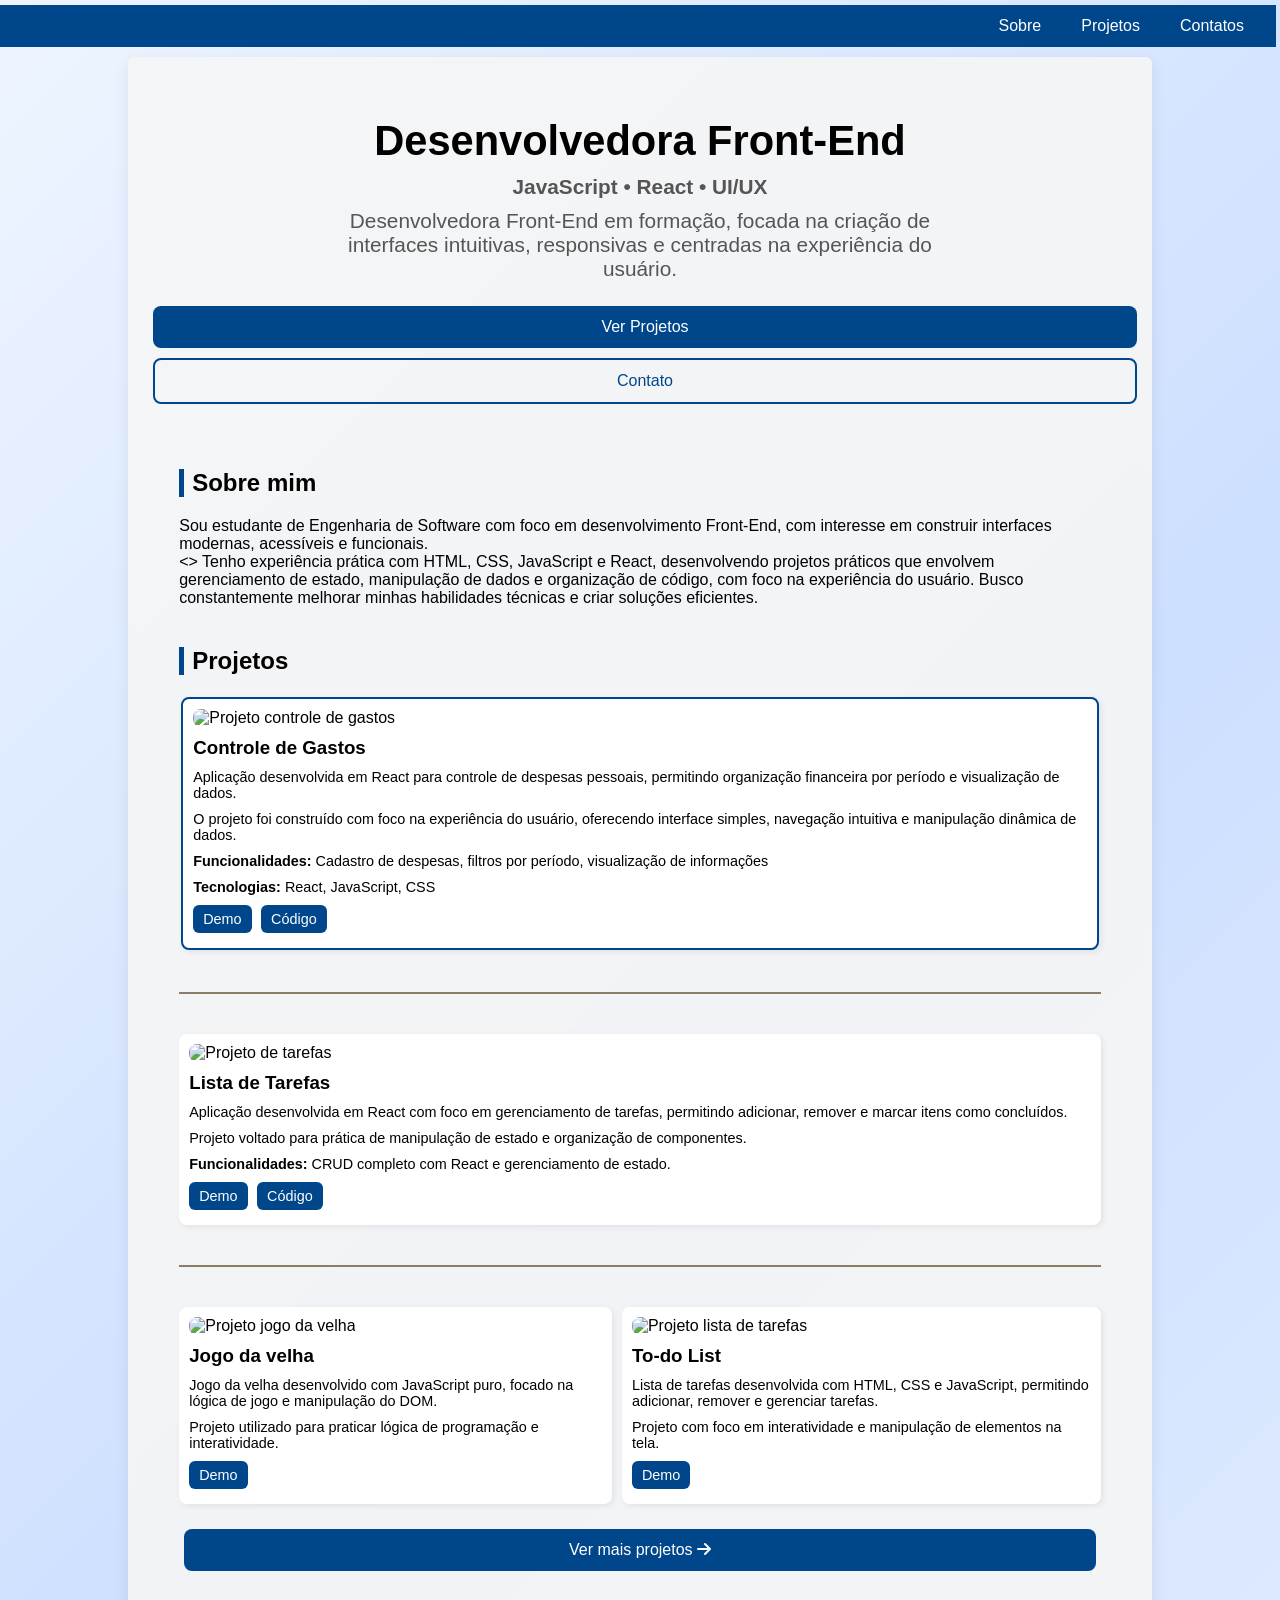
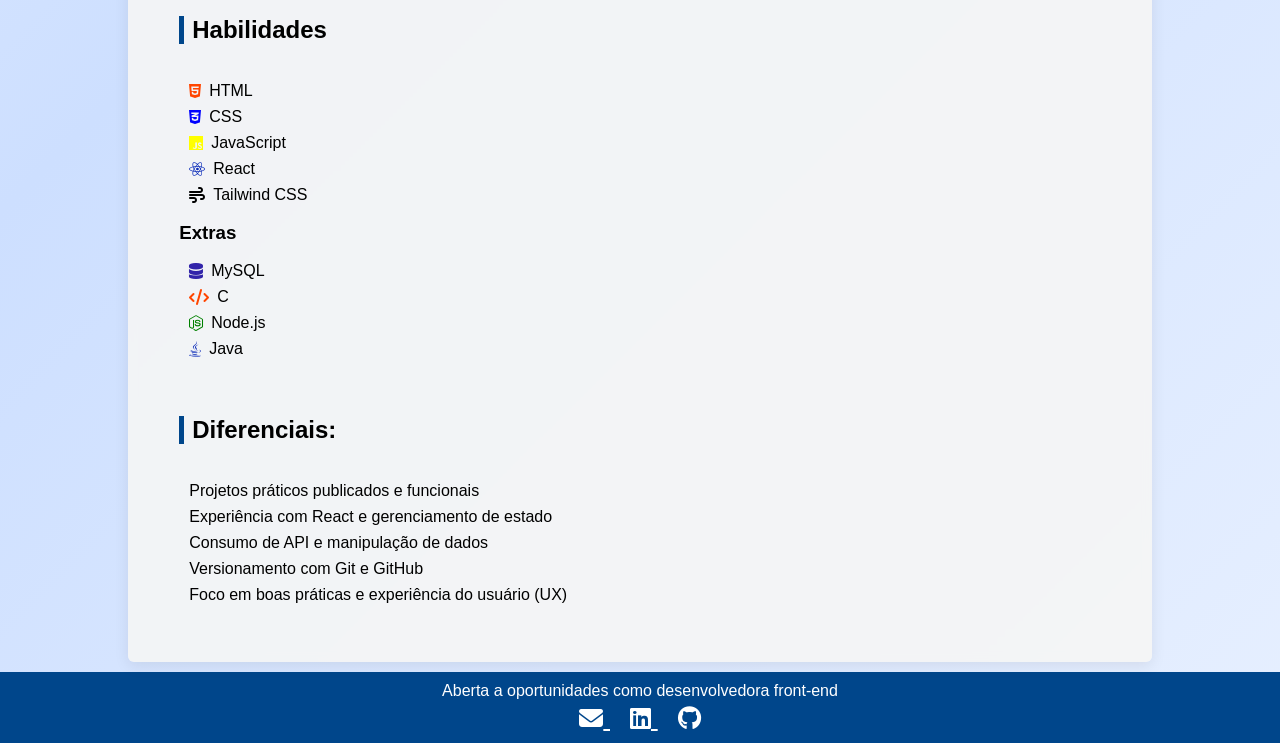
==== index.html @ a10d261a "mudança na url to-do" ====
<!DOCTYPE html>
<html lang="en">

<head>
    <meta charset="UTF-8">
    <meta name="viewport" content="width=device-width, initial-scale=1.0">
    <title>Bruna Beatriz | Front-End Developer</title>
    <link rel="stylesheet" href="style.css">
    <link rel="stylesheet" href="telas.css">
    <link rel="stylesheet" href="https://cdnjs.cloudflare.com/ajax/libs/font-awesome/6.5.0/css/all.min.css">
    <link rel="shortcut icon" href="img/favicon/favicon-16x16.png" type="image/x-icon">

</head>

<body>
    <nav>
        <a href="#sobre">Sobre</a>
        <a href="#projetos">Projetos</a>
        <a href="#contato" class="none">Contatos</a>
    </nav>

    <div id="principal">
        <section class="hero">
            <h1>Desenvolvedora Front-End</h1>
            <p class="subtitle">JavaScript • React • UI/UX</p>
            <p class="description">
            Desenvolvedora Front-End em formação, focada na criação de interfaces intuitivas,
            responsivas e centradas na experiência do usuário.
            </p>
                        <div class="buttons">
                <a href="#projetos" class="btn">Ver Projetos</a>
                <a href="#contato" class="btn outline">Contato</a>
            </div>
        </section>
        <main>
            <section id="sobre">
                <h2>Sobre mim</h2>
                <p>
                    Sou estudante de Engenharia de Software com foco em desenvolvimento Front-End, com interesse em construir interfaces modernas, acessíveis e funcionais.
                </p>
                <>
                    Tenho experiência prática com HTML, CSS, JavaScript e React, desenvolvendo projetos práticos que envolvem gerenciamento de estado, manipulação de dados e organização de código, com foco na experiência do usuário.
                    Busco constantemente melhorar minhas habilidades técnicas e criar soluções eficientes.
                    </p>

                </p>
            </section>
            <section id="projetos">
                <h2>Projetos</h2>
                <div class="grid">
                    <div class="card destaque">
                        <img src="img/telaControle.png" alt="Projeto controle de gastos">
                        <h3>Controle de Gastos</h3>
                        <p>
                        Aplicação desenvolvida em React para controle de despesas pessoais,
                        permitindo organização financeira por período e visualização de dados.
                        </p>

                        <p>
                        O projeto foi construído com foco na experiência do usuário, oferecendo
                        interface simples, navegação intuitiva e manipulação dinâmica de dados.
                        </p>

                        <p><strong>Funcionalidades:</strong> Cadastro de despesas, filtros por período, visualização de informações</p>

                        <p><strong>Tecnologias:</strong> React, JavaScript, CSS</p>

                        <div class="card-buttons">
                            <a href="https://controle-de-gastos-cyan.vercel.app/" target="_blank"
                                rel="noopener noreferrer">Demo</a>
                            <a href="https://github.com/BrunaBeatriiz" target="_blank"
                                rel="noopener noreferrer">Código</a>
                        </div>
                    </div>


                    <div class="hr"></div>

                    <div class="card">
                        <img src="img/telatarefas.png" alt="Projeto de tarefas">
                        <h3>Lista de Tarefas</h3>
                                                <p>
                        Aplicação desenvolvida em React com foco em gerenciamento de tarefas,
                        permitindo adicionar, remover e marcar itens como concluídos.
                        </p>

                        <p>
                        Projeto voltado para prática de manipulação de estado e organização de componentes.
                        </p>
                        <p><strong>Funcionalidades:</strong> CRUD completo com React e gerenciamento de estado.</p>
                        <div class="card-buttons">
                            <a href="https://curso-react-fr-y6hn.vercel.app/" target="_blank"
                                rel="noopener noreferrer">Demo</a>
                            <a href="https://github.com/BrunaBeatriiz" target="_blank"
                                rel="noopener noreferrer">Código</a>
                        </div>
                    </div>

                    <div class="hr"></div>

                    <div id="flex-row">
                        <div class="card">
                            <img src="img/jogo.png" alt="Projeto jogo da velha">
                            <h3>Jogo da velha</h3>
                            <p>
Jogo da velha desenvolvido com JavaScript puro, focado na lógica de jogo
e manipulação do DOM.
</p>

<p>
Projeto utilizado para praticar lógica de programação e interatividade.
</p>
                            <div class="card-buttons">
                                <a href="https://brunabeatriiz.github.io/Javascript/jogo%20da%20velha/index.html"
                                    target="_blank" rel="noopener noreferrer">Demo</a>
                            </div>
                        </div>
                        <div class="card">
                            <img src="img/T0-dotela.png" alt="Projeto lista de tarefas">
                            <h3>To-do List</h3>
                           <p>
Lista de tarefas desenvolvida com HTML, CSS e JavaScript,
permitindo adicionar, remover e gerenciar tarefas.
</p>

<p>
Projeto com foco em interatividade e manipulação de elementos na tela.
</p>
                            <div class="card-buttons">
                                <a href="https://brunabeatriiz.github.io/todo-list-js/" target="_blank"
                                    rel="noopener noreferrer">Demo</a>
                            </div>
                        </div>
                    </div>
                </div>

                <div id="center">
                    <a href="projetos.html" class="btn">
                        Ver mais projetos <i class="fa-solid fa-arrow-right"></i>
                    </a>
                </div>
            </section>
            </section>
            <section>
                <h2>Habilidades</h2>
                <ul class="skills-list">
                    <li><i class="fab fa-html5"></i> HTML</li>
                    <li><i class="fab fa-css3-alt"></i> CSS</li>
                    <li><i class="fab fa-js"></i> JavaScript</li>
                    <li><i class="fab fa-react"></i> React</li>
                    <li><i class="fas fa-wind"></i> Tailwind CSS</li>
                </ul>
                <h3>Extras</h3>
                <ul class="skills-list">
                    <li><i class="fas fa-database"></i> MySQL</li>
                    <li><i class="fas fa-code"></i> C</li>
                    <li><i class="fab fa-node-js"></i> Node.js</li>
                    <li><i class="fab fa-java"></i> Java</li>
                </ul>
            </section>
            <section>
                <h2>Diferenciais:</h2>
                <ul class="skills-list">
    <li> Projetos práticos publicados e funcionais</li>
    <li> Experiência com React e gerenciamento de estado</li>
    <li> Consumo de API e manipulação de dados</li>
    <li> Versionamento com Git e GitHub</li>
    <li> Foco em boas práticas e experiência do usuário (UX)</li>
</ul>
            </section>
        </main>
    </div>


    <footer id="contato">
        <p>Aberta a oportunidades como desenvolvedora front-end</p>
        <div class="contatos">
            <a href="mailto:brunabeatriz0405@gmail.com">
                <i class="fa-solid fa-envelope"></i>
            </a>

            <a href="https://www.linkedin.com/in/bruna-beatriz-4b7b8a365" target="_blank" rel="noopener noreferrer">
                <i class="fab fa-linkedin"></i>
            </a>

            <a href="https://github.com/BrunaBeatriiz" target="_blank" rel="noopener noreferrer">
                <i class="fab fa-github"></i>
            </a>
        </div>
    </footer>
    <script src="script.js"></script>
</body>

</html>
---- style.css ----
@charset "utf-8";

* {
    padding: 0px;
    margin: 0px;
    box-sizing: border-box;
}

/* #C4E1F2
#A68358
#8C7C68
#5386A6
#402C21 

#BFB6A4
#608BA6
#024873
#023859
#011526*/

body {
     font-family: 'Segoe UI', Tahoma, Geneva, Verdana, sans-serif;
      background: linear-gradient(135deg, #eef5ff, #cddfff, #e6efff);
    display: flex;
    justify-content: center;
    align-items: center;
    flex-flow: column nowrap;
}

main{
    width: 90%;
    margin: auto;
}

#principal{
    width: 80%;
    background-color: rgba(245, 245, 245, 0.904);
    margin: 10px 0;
    border-radius: 6px;
      box-shadow: 0 4px 15px rgba(0,0,0,0.08);

      backdrop-filter: blur(4px);
}

/* NAV */

nav{
    color: #011526;
    margin-top: 5px;
    width: 100%;
    margin-left: -8px;
    padding-left: 0px;
    display: flex;
    justify-content: flex-end;
    background: #00468b;
    padding: 12px;
    position: sticky;
    top: 0;
    z-index: 1;
}




nav a{
    margin: 0 20px;
    color: white;
    text-decoration: none;
    margin-left: 20px;
    transition: background-color 0.5s;
    display: flex;
    align-items: center;
}

nav a svg {
    width: 22px;
    height: 22px;
}

nav a:hover {
    opacity: 0.8;
    background-color: rgba(255,255,255,0.2);
    border-radius: 5px;
    padding: 4px;
}

/* HERO */

.hero{
    text-align: center;
    padding: 20px;
}

.hero h1{
    font-size: 2.6em;
    font-weight: bold;
}
.subtitle {
    font-weight: 600;
    color: #00468b;
}

.description {
    color: #555;
    max-width: 600px;
    margin: 10px auto;
}

.hero p{
    margin-top: 10px;
    font-size: 1.3em;
    color: #555;
}

.buttons{
    margin-top: 20px;
}

.btn{
    background: #00468b;
    color: white;
    padding: 10px 20px;
    border-radius: 8px;
    text-decoration: none;
    margin: 5px;
    display: inline-block;
    transition: all 0.3s ease;
}

.btn:hover{
    transform: translateY(-2px);
    box-shadow: 0 5px 10px rgba(0,0,0,0.2);
}

.btn.outline{
    background: transparent;
    border: 2px solid #00468b;
    color: #00468b;
}

.btn,
.card-buttons a {
    cursor: pointer;
}

/* main */



/* section */

section{
    margin: 40px 0;
}

h2{
    margin-bottom: 20px;
    border-left: 5px solid #00468b;
    padding-left: 8px;

}

/* grid */

.grid{
    display: flex;
    flex-direction: column;
    gap: 20px;
}

/* 
card */

.card{
    background: white;
    padding: 10px;
    border-radius: 8px;
    box-shadow: 2px 2px 6px rgba(0, 0, 0, 0.08);
    transition: all 0.3s ease;
    
}

#flex-row{
    
    display: flex;
    
    gap: 10px;
}



.card:hover{
    transform: translateY(-3px) scale(1.01);
}

.card img{
    width: 100%;
    border-radius: 8px;
    transition: 0.3s;
}

.card:hover img {
    transform: scale(1.03);
}

.card h3{
    margin-top: 10px;
}

.card p{
    margin-top: 10px;
    font-size: 0.9em;

}



/* botôes */

.card-buttons{
    margin-top: 15px;
    margin-bottom: 10px;
}

.card-buttons a{
    background: #00468b;
    color:white;
    padding: 6px 10px;
    border-radius: 6px;
    text-decoration: none;
    margin-right:5px;
    font-size: 0.9em;
    transition: 0.2s;
}
.card-buttons a:hover {
    background: #002f5b;
    transform: scale(1.05);
}

.destaque {
    border: 2px solid #00468b;
    margin: 2px;
}

.hr{
    height: 2px;
    background-color: #8c7c68;
    margin: 20px 0;
}


#center {
    display: flex;
    justify-content: center;
    margin-top: 20px;
}

.btn {
    width: 100%;
    text-align: center;
    background: #00468b;
    color: white;
    padding: 12px 22px;
    border-radius: 8px;
    text-decoration: none;
    margin: 5px;
    display: inline-block;
    transition: all 0.25s ease;
    font-weight: 500;
}

.btn:hover {
    transform: translateY(-3px);
    box-shadow: 0 6px 12px rgba(0,0,0,0.2);
}

/* skills */


.skills-list{
    list-style: none;
    padding: 10px;
}

.skills-list li{
    margin: 8px 0;
    display: flex;
    align-items: center;
    gap: 8px;
}

.skills span:hover {
    transform: scale(1.08);
    background: #00468b;
    color: white;
}
/* CORES IGUAIS AO SEU ANTIGO */
.skills-list li:nth-child(1) i {color: orangered;}
.skills-list li:nth-child(2) i {color: blue;}
.skills-list li:nth-child(3) i {color: yellow;}
.skills-list li:nth-child(4) i {color: rgb(11, 43, 185);}

/* extras */
.skills-list:last-of-type li:nth-child(1) i {color: rgb(50, 36, 170);}
.skills-list:last-of-type li:nth-child(2) i {color: orangered;}
.skills-list:last-of-type li:nth-child(3) i {color: green;}



footer{
    color: white;
    padding: 10px;
    width: 100%;
    text-align: center;
    background:#00468b;
}

footer p {
    margin-bottom: 5px;
}

.contatos a {
    color: white;
    font-size: 1.5em;
    margin: 10px;
    transition: 0.3s;
}

.contatos a:hover {
    transform: scale(1.2);
}
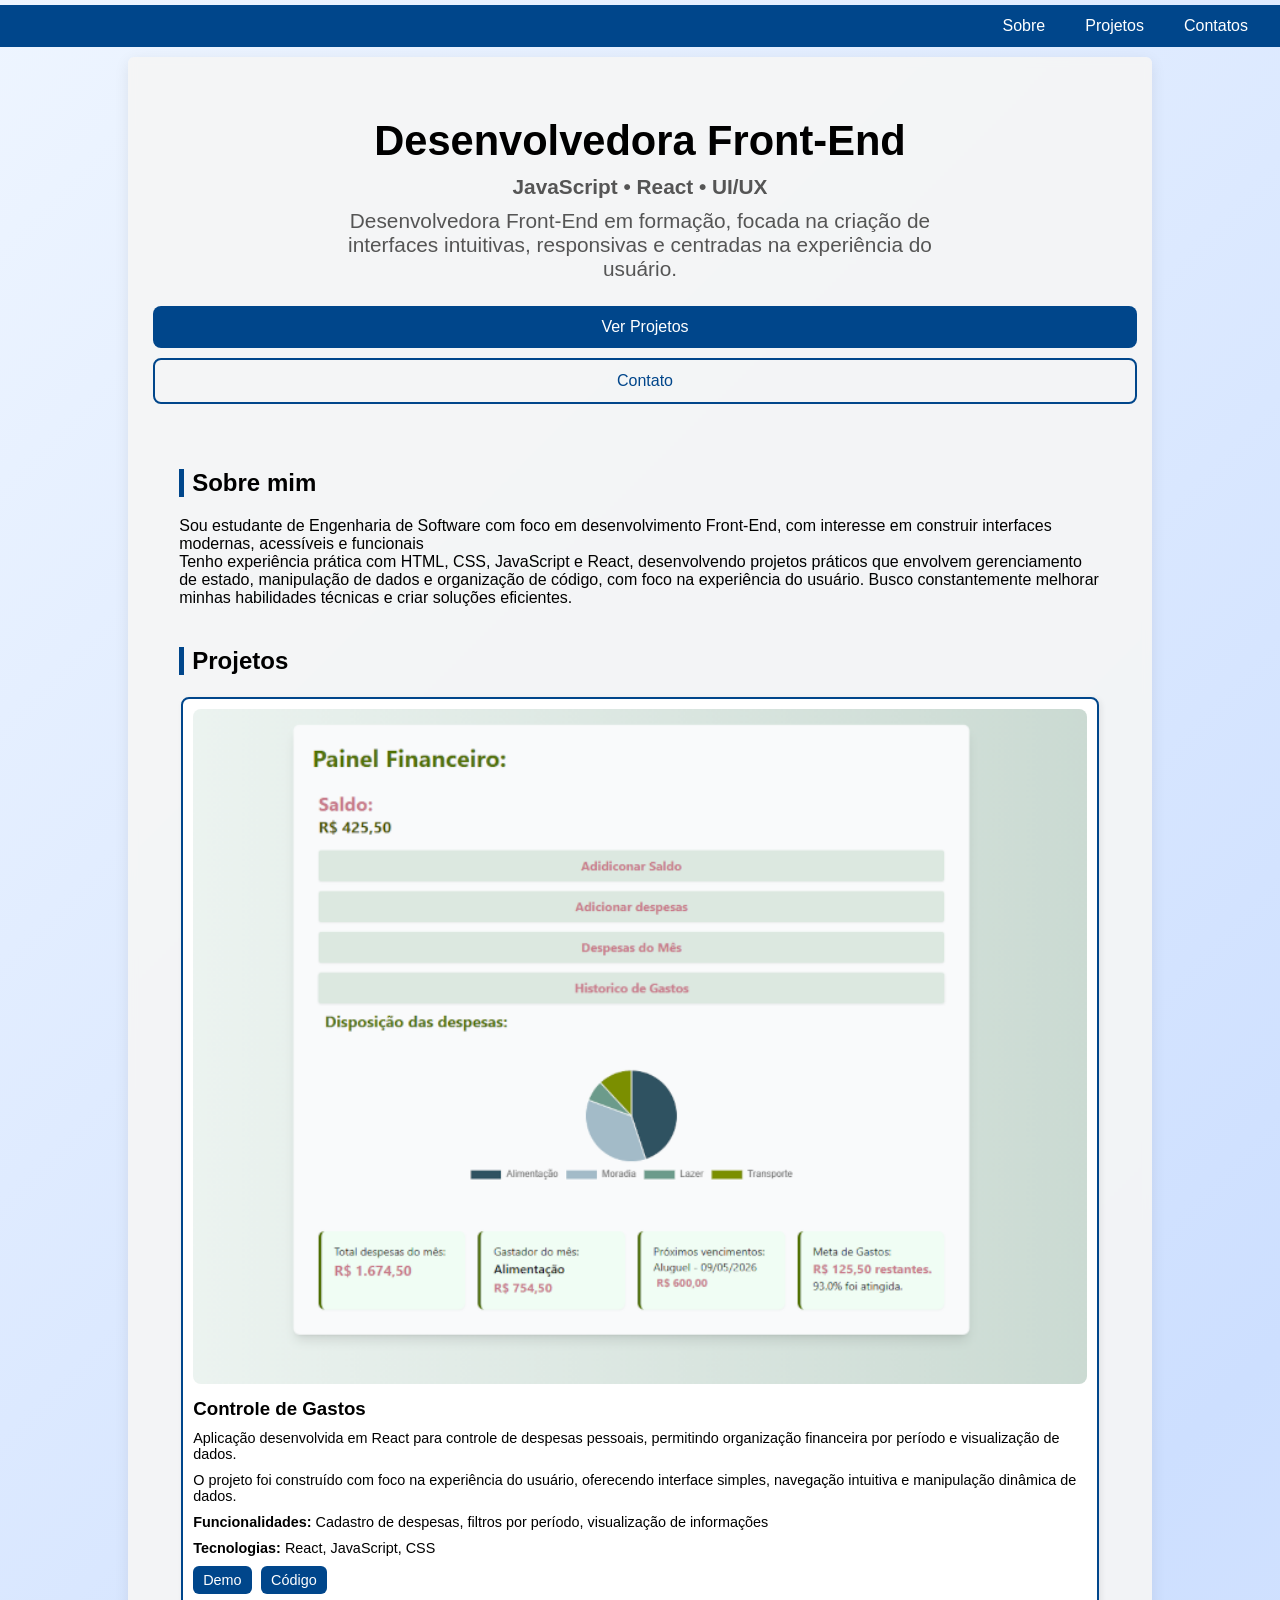
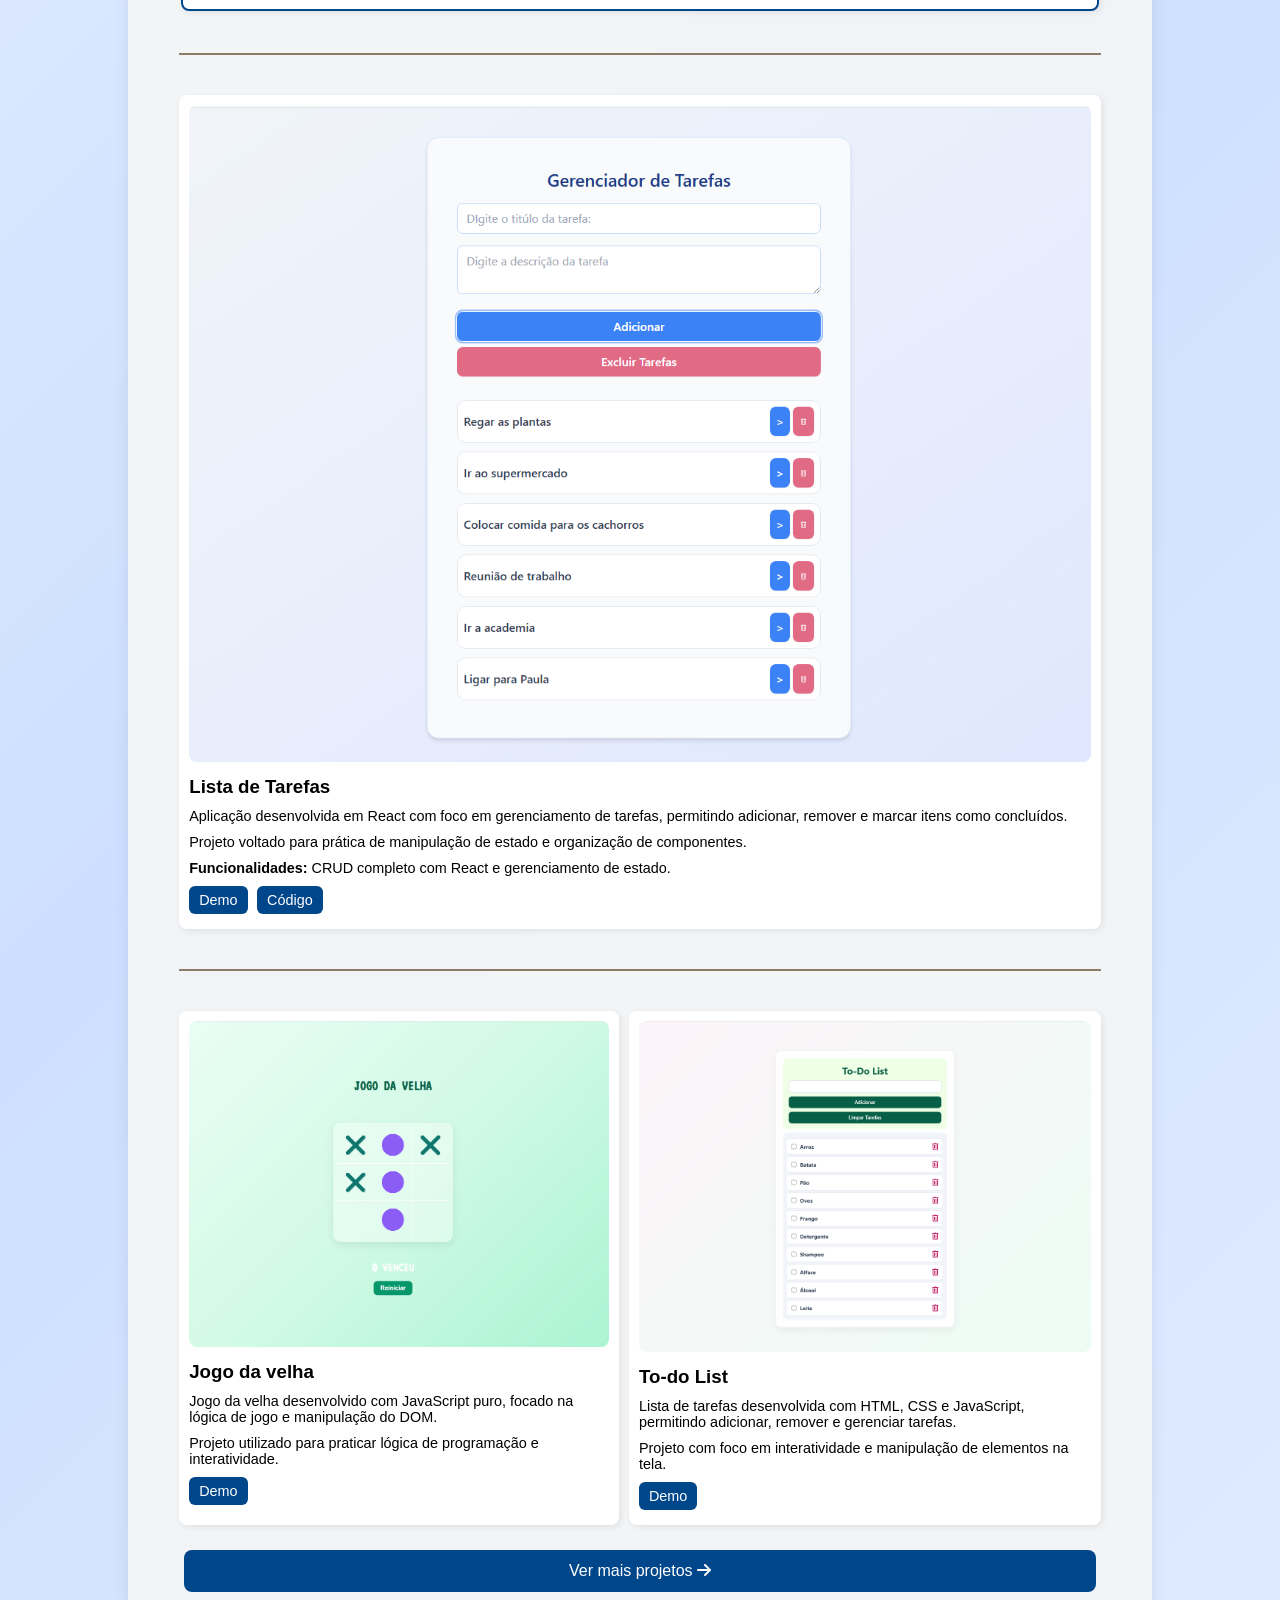
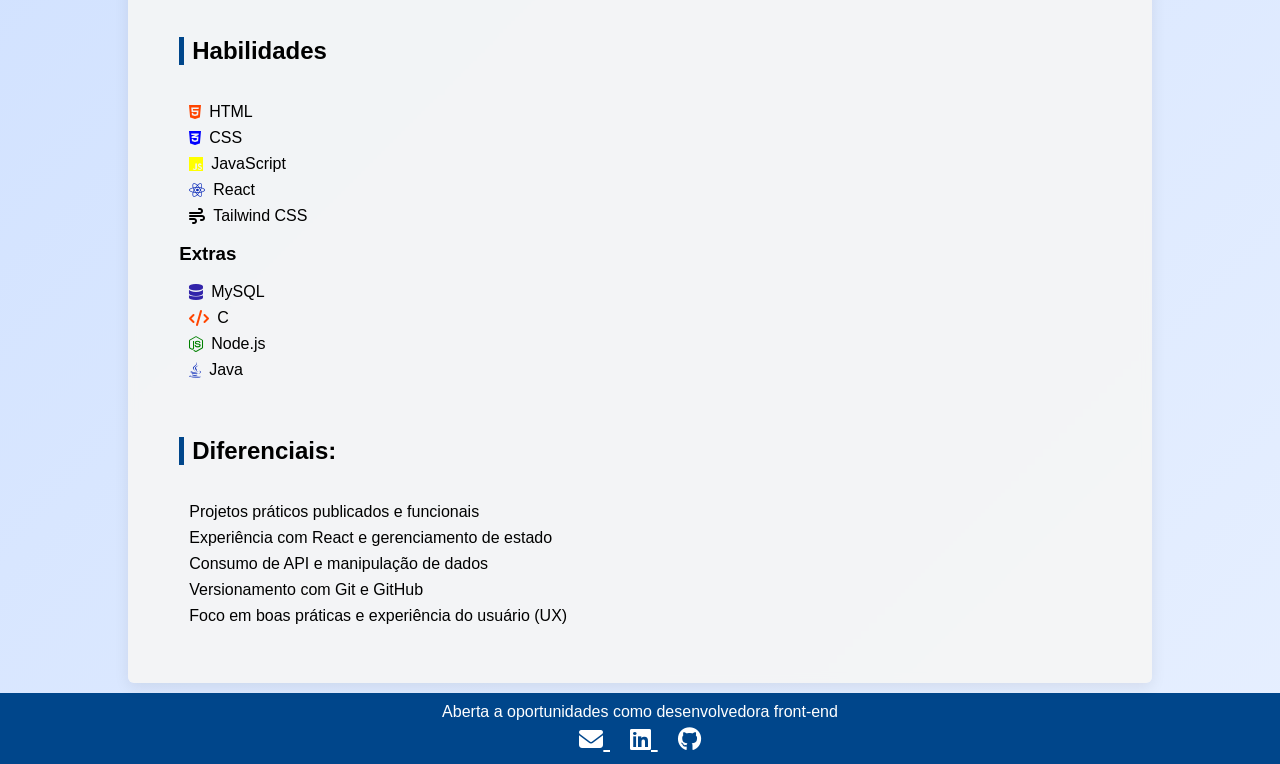
==== commit 38610a2d: "troca das img" ====
--- a/index.html
+++ b/index.html
@@ -24,10 +24,10 @@
             <h1>Desenvolvedora Front-End</h1>
             <p class="subtitle">JavaScript • React • UI/UX</p>
             <p class="description">
-            Desenvolvedora Front-End em formação, focada na criação de interfaces intuitivas,
-            responsivas e centradas na experiência do usuário.
+                Desenvolvedora Front-End em formação, focada na criação de interfaces intuitivas,
+                responsivas e centradas na experiência do usuário.
             </p>
-                        <div class="buttons">
+            <div class="buttons">
                 <a href="#projetos" class="btn">Ver Projetos</a>
                 <a href="#contato" class="btn outline">Contato</a>
             </div>
@@ -36,12 +36,17 @@
             <section id="sobre">
                 <h2>Sobre mim</h2>
                 <p>
-                    Sou estudante de Engenharia de Software com foco em desenvolvimento Front-End, com interesse em construir interfaces modernas, acessíveis e funcionais.
+                    Sou estudante de Engenharia de Software com foco em desenvolvimento Front-End, com interesse em
+                    construir interfaces modernas, acessíveis e funcionais
+
                 </p>
-                <>
-                    Tenho experiência prática com HTML, CSS, JavaScript e React, desenvolvendo projetos práticos que envolvem gerenciamento de estado, manipulação de dados e organização de código, com foco na experiência do usuário.
+
+                <p>
+                    Tenho experiência prática com HTML, CSS, JavaScript e React, desenvolvendo projetos práticos que
+                    envolvem gerenciamento de estado, manipulação de dados e organização de código, com foco na
+                    experiência do usuário.
                     Busco constantemente melhorar minhas habilidades técnicas e criar soluções eficientes.
-                    </p>
+
 
                 </p>
             </section>
@@ -52,16 +57,17 @@
                         <img src="img/telaControle.png" alt="Projeto controle de gastos">
                         <h3>Controle de Gastos</h3>
                         <p>
-                        Aplicação desenvolvida em React para controle de despesas pessoais,
-                        permitindo organização financeira por período e visualização de dados.
-                        </p>
-
-                        <p>
-                        O projeto foi construído com foco na experiência do usuário, oferecendo
-                        interface simples, navegação intuitiva e manipulação dinâmica de dados.
-                        </p>
-
-                        <p><strong>Funcionalidades:</strong> Cadastro de despesas, filtros por período, visualização de informações</p>
+                            Aplicação desenvolvida em React para controle de despesas pessoais,
+                            permitindo organização financeira por período e visualização de dados.
+                        </p>
+
+                        <p>
+                            O projeto foi construído com foco na experiência do usuário, oferecendo
+                            interface simples, navegação intuitiva e manipulação dinâmica de dados.
+                        </p>
+
+                        <p><strong>Funcionalidades:</strong> Cadastro de despesas, filtros por período, visualização de
+                            informações</p>
 
                         <p><strong>Tecnologias:</strong> React, JavaScript, CSS</p>
 
@@ -79,13 +85,13 @@
                     <div class="card">
                         <img src="img/telatarefas.png" alt="Projeto de tarefas">
                         <h3>Lista de Tarefas</h3>
-                                                <p>
-                        Aplicação desenvolvida em React com foco em gerenciamento de tarefas,
-                        permitindo adicionar, remover e marcar itens como concluídos.
-                        </p>
-
-                        <p>
-                        Projeto voltado para prática de manipulação de estado e organização de componentes.
+                        <p>
+                            Aplicação desenvolvida em React com foco em gerenciamento de tarefas,
+                            permitindo adicionar, remover e marcar itens como concluídos.
+                        </p>
+
+                        <p>
+                            Projeto voltado para prática de manipulação de estado e organização de componentes.
                         </p>
                         <p><strong>Funcionalidades:</strong> CRUD completo com React e gerenciamento de estado.</p>
                         <div class="card-buttons">
@@ -103,29 +109,29 @@
                             <img src="img/jogo.png" alt="Projeto jogo da velha">
                             <h3>Jogo da velha</h3>
                             <p>
-Jogo da velha desenvolvido com JavaScript puro, focado na lógica de jogo
-e manipulação do DOM.
-</p>
-
-<p>
-Projeto utilizado para praticar lógica de programação e interatividade.
-</p>
+                                Jogo da velha desenvolvido com JavaScript puro, focado na lógica de jogo
+                                e manipulação do DOM.
+                            </p>
+
+                            <p>
+                                Projeto utilizado para praticar lógica de programação e interatividade.
+                            </p>
                             <div class="card-buttons">
-                                <a href="https://brunabeatriiz.github.io/Javascript/jogo%20da%20velha/index.html"
-                                    target="_blank" rel="noopener noreferrer">Demo</a>
+                                <a href="https://brunabeatriiz.github.io/tic-tac-toe-js/" target="_blank"
+                                    rel="noopener noreferrer">Demo</a>
                             </div>
                         </div>
                         <div class="card">
                             <img src="img/T0-dotela.png" alt="Projeto lista de tarefas">
                             <h3>To-do List</h3>
-                           <p>
-Lista de tarefas desenvolvida com HTML, CSS e JavaScript,
-permitindo adicionar, remover e gerenciar tarefas.
-</p>
-
-<p>
-Projeto com foco em interatividade e manipulação de elementos na tela.
-</p>
+                            <p>
+                                Lista de tarefas desenvolvida com HTML, CSS e JavaScript,
+                                permitindo adicionar, remover e gerenciar tarefas.
+                            </p>
+
+                            <p>
+                                Projeto com foco em interatividade e manipulação de elementos na tela.
+                            </p>
                             <div class="card-buttons">
                                 <a href="https://brunabeatriiz.github.io/todo-list-js/" target="_blank"
                                     rel="noopener noreferrer">Demo</a>
@@ -140,7 +146,7 @@
                     </a>
                 </div>
             </section>
-            </section>
+        
             <section>
                 <h2>Habilidades</h2>
                 <ul class="skills-list">
@@ -161,12 +167,12 @@
             <section>
                 <h2>Diferenciais:</h2>
                 <ul class="skills-list">
-    <li> Projetos práticos publicados e funcionais</li>
-    <li> Experiência com React e gerenciamento de estado</li>
-    <li> Consumo de API e manipulação de dados</li>
-    <li> Versionamento com Git e GitHub</li>
-    <li> Foco em boas práticas e experiência do usuário (UX)</li>
-</ul>
+                    <li> Projetos práticos publicados e funcionais</li>
+                    <li> Experiência com React e gerenciamento de estado</li>
+                    <li> Consumo de API e manipulação de dados</li>
+                    <li> Versionamento com Git e GitHub</li>
+                    <li> Foco em boas práticas e experiência do usuário (UX)</li>
+                </ul>
             </section>
         </main>
     </div>
--- a/style.css
+++ b/style.css
@@ -40,6 +40,9 @@
       box-shadow: 0 4px 15px rgba(0,0,0,0.08);
 
       backdrop-filter: blur(4px);
+    
+    
+
 }
 
 /* NAV */
@@ -48,7 +51,7 @@
     color: #011526;
     margin-top: 5px;
     width: 100%;
-    margin-left: -8px;
+    
     padding-left: 0px;
     display: flex;
     justify-content: flex-end;
@@ -57,7 +60,9 @@
     position: sticky;
     top: 0;
     z-index: 1;
-}
+    pointer-events: auto;
+}
+
 
 
 
--- a/telas.css
+++ b/telas.css
@@ -0,0 +1,204 @@
+/* @charset "UTF-8";
+
+@media screen and (min-width: 768px) and (max-width: 992px){
+    body{ */
+        /* background-image: linear-gradient(to right,
+        #d6c5d994,
+        #84B1D9,
+        #0D448C,
+        #02142ca2
+        ) */
+    /* }
+    
+    div#principal>header>h1 {
+        font-size: 1.7em;
+    }
+    
+    
+    div#principal>header>nav>a {
+        font-size: 1.1em;
+        
+    }
+
+   
+    
+    
+    div#principal>main>section>h2 {
+        font-size: 1.3em;
+    }
+    
+    div#principal>main>section>p {
+        font-size: 1.1em;
+    }
+    
+    div#principal>main>section>h3 {
+        color: #011526;
+        font-size: 1.2em;
+    }
+    
+    div#principal>main>section>a {
+        display: flex;
+        flex-flow: column nowrap;
+        justify-content: center;
+        align-items: center;
+    }
+    
+    div#principal>main>section>a>img {
+        width: 80%;
+        height:75%;
+    }
+    
+    
+    div#principal>main>section>div#flex-column {
+        display: flex;
+        flex-flow: row   nowrap;
+        justify-content: center;
+        align-items: center;
+    }
+
+    div#principal>main>section>div#flex-column>div.listaflex {
+        display: flex;
+        flex-flow: column  nowrap;
+        justify-content: center;
+        align-items: center;
+    }
+
+    div#principal>main>section>div#flex-column>div.listaflex>a {
+        padding: 5px;
+        margin: 10px;
+    }
+    
+    div#principal>main>section>div#flex-column>div.listaflex>h3 {
+        font-size: 1.2em;
+    }
+    
+    
+    div#principal>main>section>div#flex-column>div.listaflex>a>img {
+        width: 100%;
+        height: 300px;
+    }
+    
+    
+    div#principal>main>section>div#flex-column>div.hr {
+        width: 1px;
+        height: 400px;
+        margin-bottom: 15px;
+        margin-top: 15px;
+
+    }
+
+    div#principal>main>section>div#flex-column>div#none02 {
+        display: none;
+    }
+
+    
+}
+
+@media screen and (min-width: 992px) {
+    body{ */
+        /* background-image: linear-gradient(to right,
+        #d6c5d994,
+        #84B1D9,
+        #0D448C,
+        #02142ca2
+        ) */
+    /* }
+    div#principal {
+        width: 55%;
+        background-color: whitesmoke;
+        margin: 10px 0px;
+        border-radius: 6px;
+        box-shadow: 2px 2px 4px #ffffff8e;
+    }
+
+    div#principal>header>h1 {
+        font-size: 1.7em;
+    }
+    
+    nav{
+        width: 100vw;
+    }
+
+    nav>a {
+        font-size: 1.1em;
+        
+    }
+
+   
+    
+    div#principal>main>section>h2 {
+        font-size: 1.3em;
+    }
+    
+    div#principal>main>section>p {
+        font-size: 1.1em;
+    }
+    
+    div#principal>main>section>h3 {
+        color: #011526;
+        font-size: 1.2em;
+    }
+    
+    div#principal>main>section>a {
+        display: flex;
+        flex-flow: column nowrap;
+        justify-content: center;
+        align-items: center;
+    }
+    
+    div#principal>main>section>a>img {
+        width: 80%;
+        height:75%;
+    }
+    
+    
+    div#principal>main>section>div#flex-column {
+        display: flex;
+        flex-flow: row   nowrap;
+        justify-content: center;
+        align-items: center;
+    }
+
+    div#principal>main>section>div#flex-column>div.listaflex {
+        display: flex;
+        flex-flow: column  nowrap;
+        justify-content: center;
+        align-items: center;
+    }
+
+    div#principal>main>section>div#flex-column>div.listaflex>a {
+        padding: 5px;
+        margin: 10px;
+    }
+    
+    div#principal>main>section>div#flex-column>div.listaflex>h3 {
+        font-size: 1.2em;
+    }
+    
+    
+    div#principal>main>section>div#flex-column>div.listaflex>a>img {
+        width: 100%;
+        height: 300px;
+    }
+    
+    
+    div#principal>main>section>div#flex-column>div.hr {
+        width: 1px;
+        height: 400px;
+        margin-bottom: 15px;
+        margin-top: 15px;
+
+    }
+   
+        
+
+    div#principal>main>section>div#flex-column>div#none02 {
+        display: none;
+    }
+
+    footer{
+        width: 100vw;
+        justify-content: space-around;
+        padding: 0px 90px;
+    }
+} */
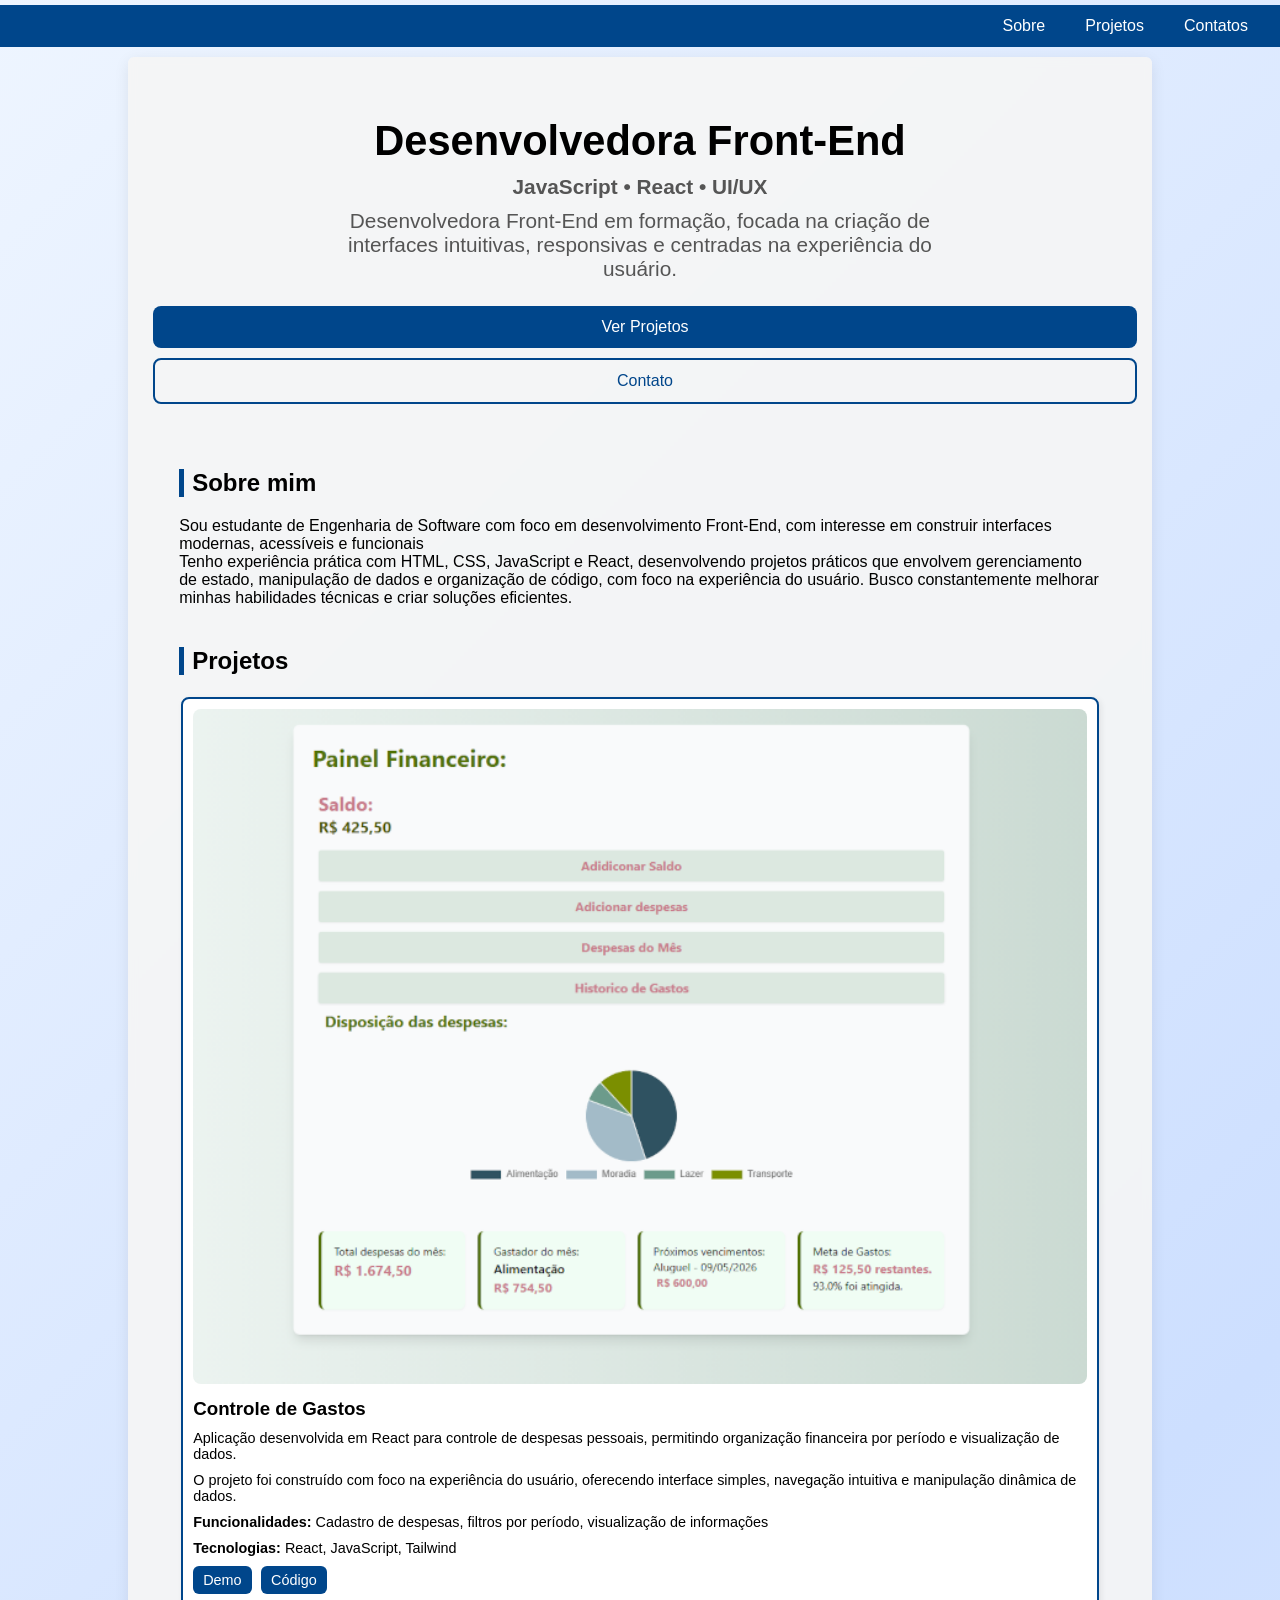
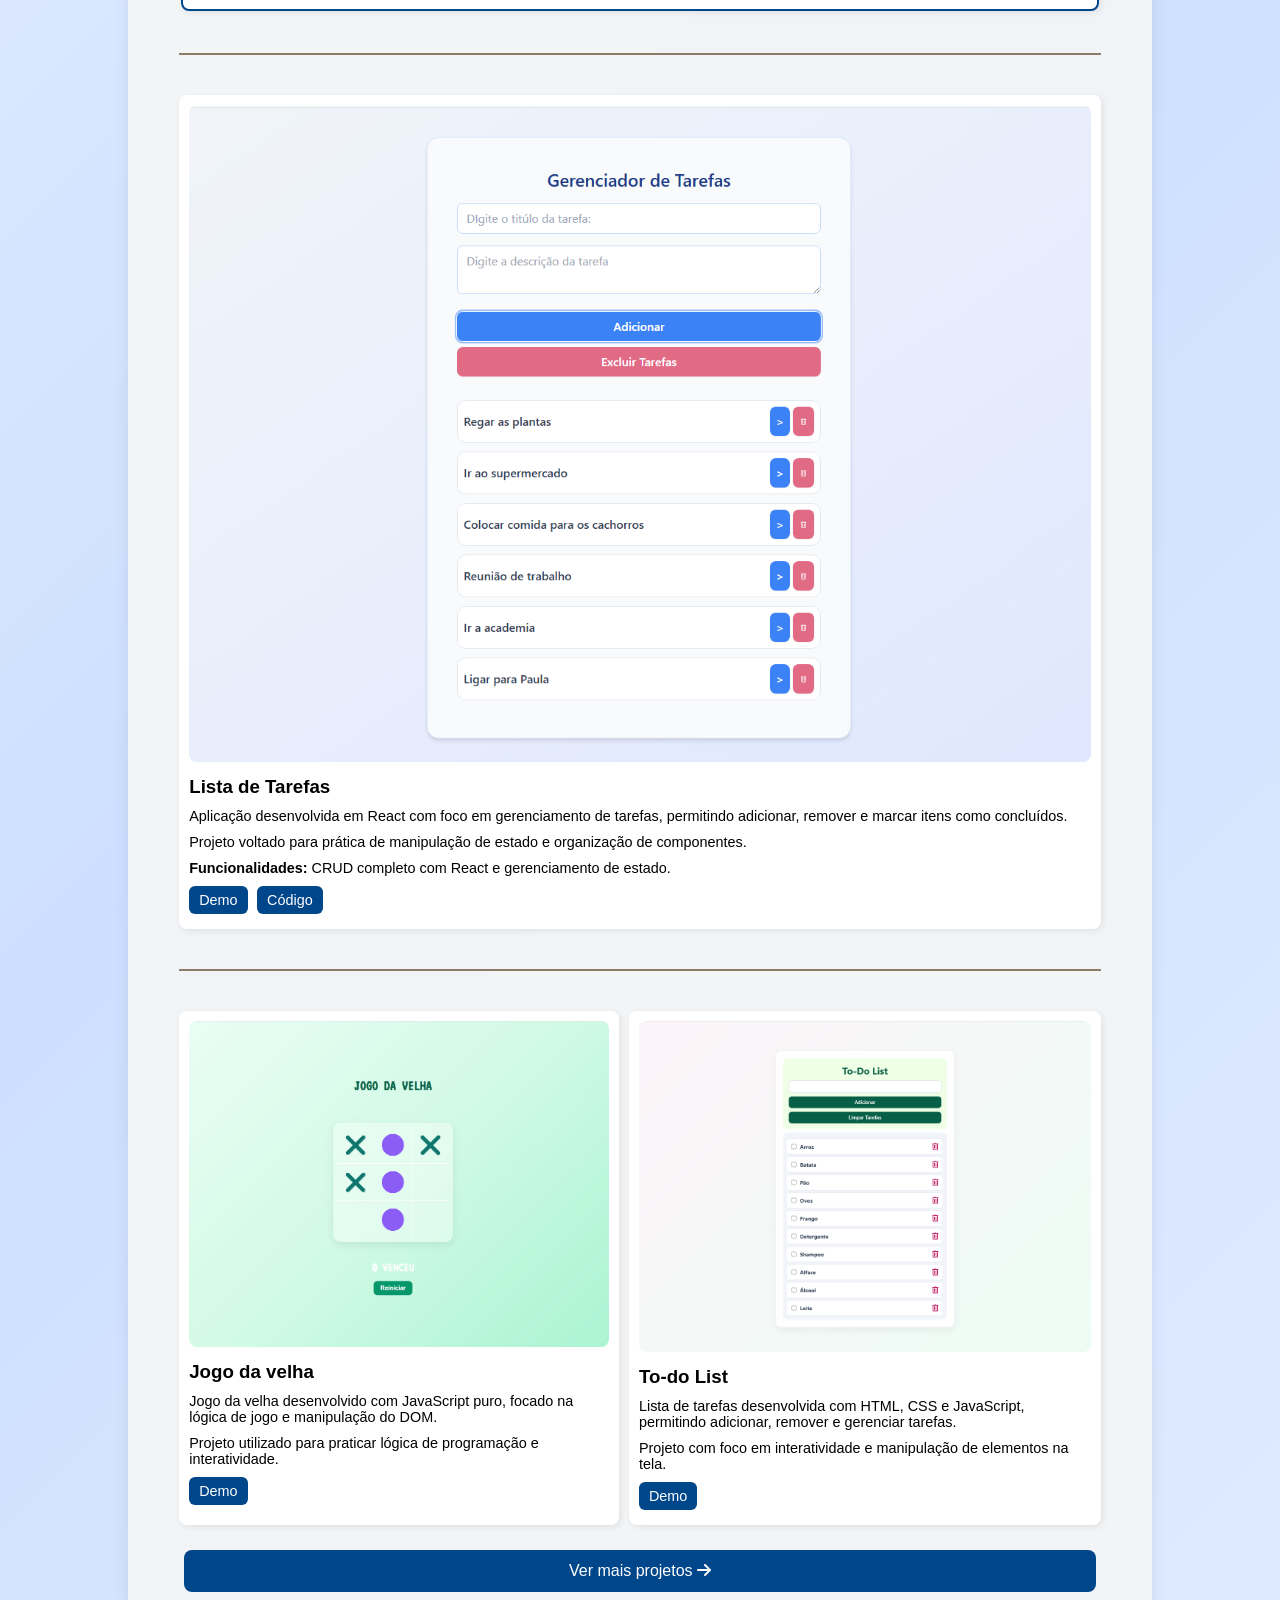
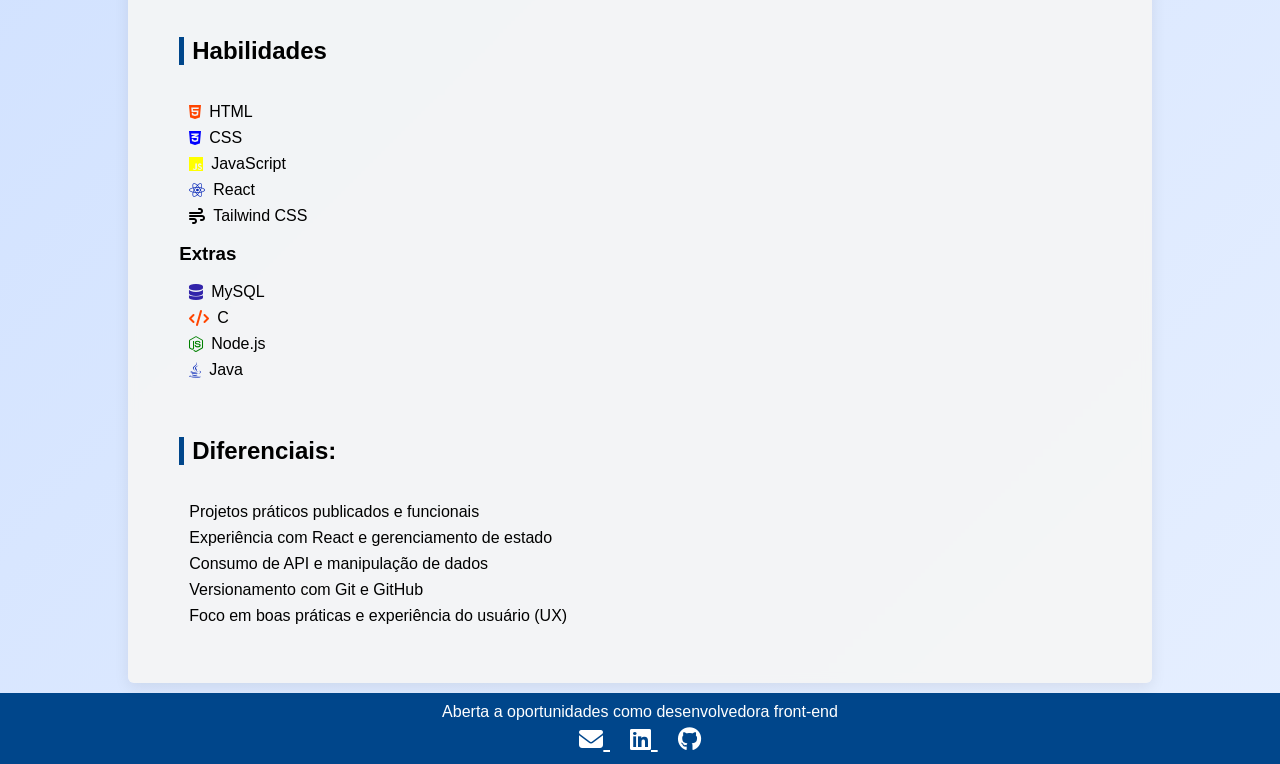
==== commit b15ac1d2: "ajustes no texto" ====
--- a/index.html
+++ b/index.html
@@ -69,7 +69,7 @@
                         <p><strong>Funcionalidades:</strong> Cadastro de despesas, filtros por período, visualização de
                             informações</p>
 
-                        <p><strong>Tecnologias:</strong> React, JavaScript, CSS</p>
+                        <p><strong>Tecnologias:</strong> React, JavaScript, Tailwind</p>
 
                         <div class="card-buttons">
                             <a href="https://controle-de-gastos-cyan.vercel.app/" target="_blank"
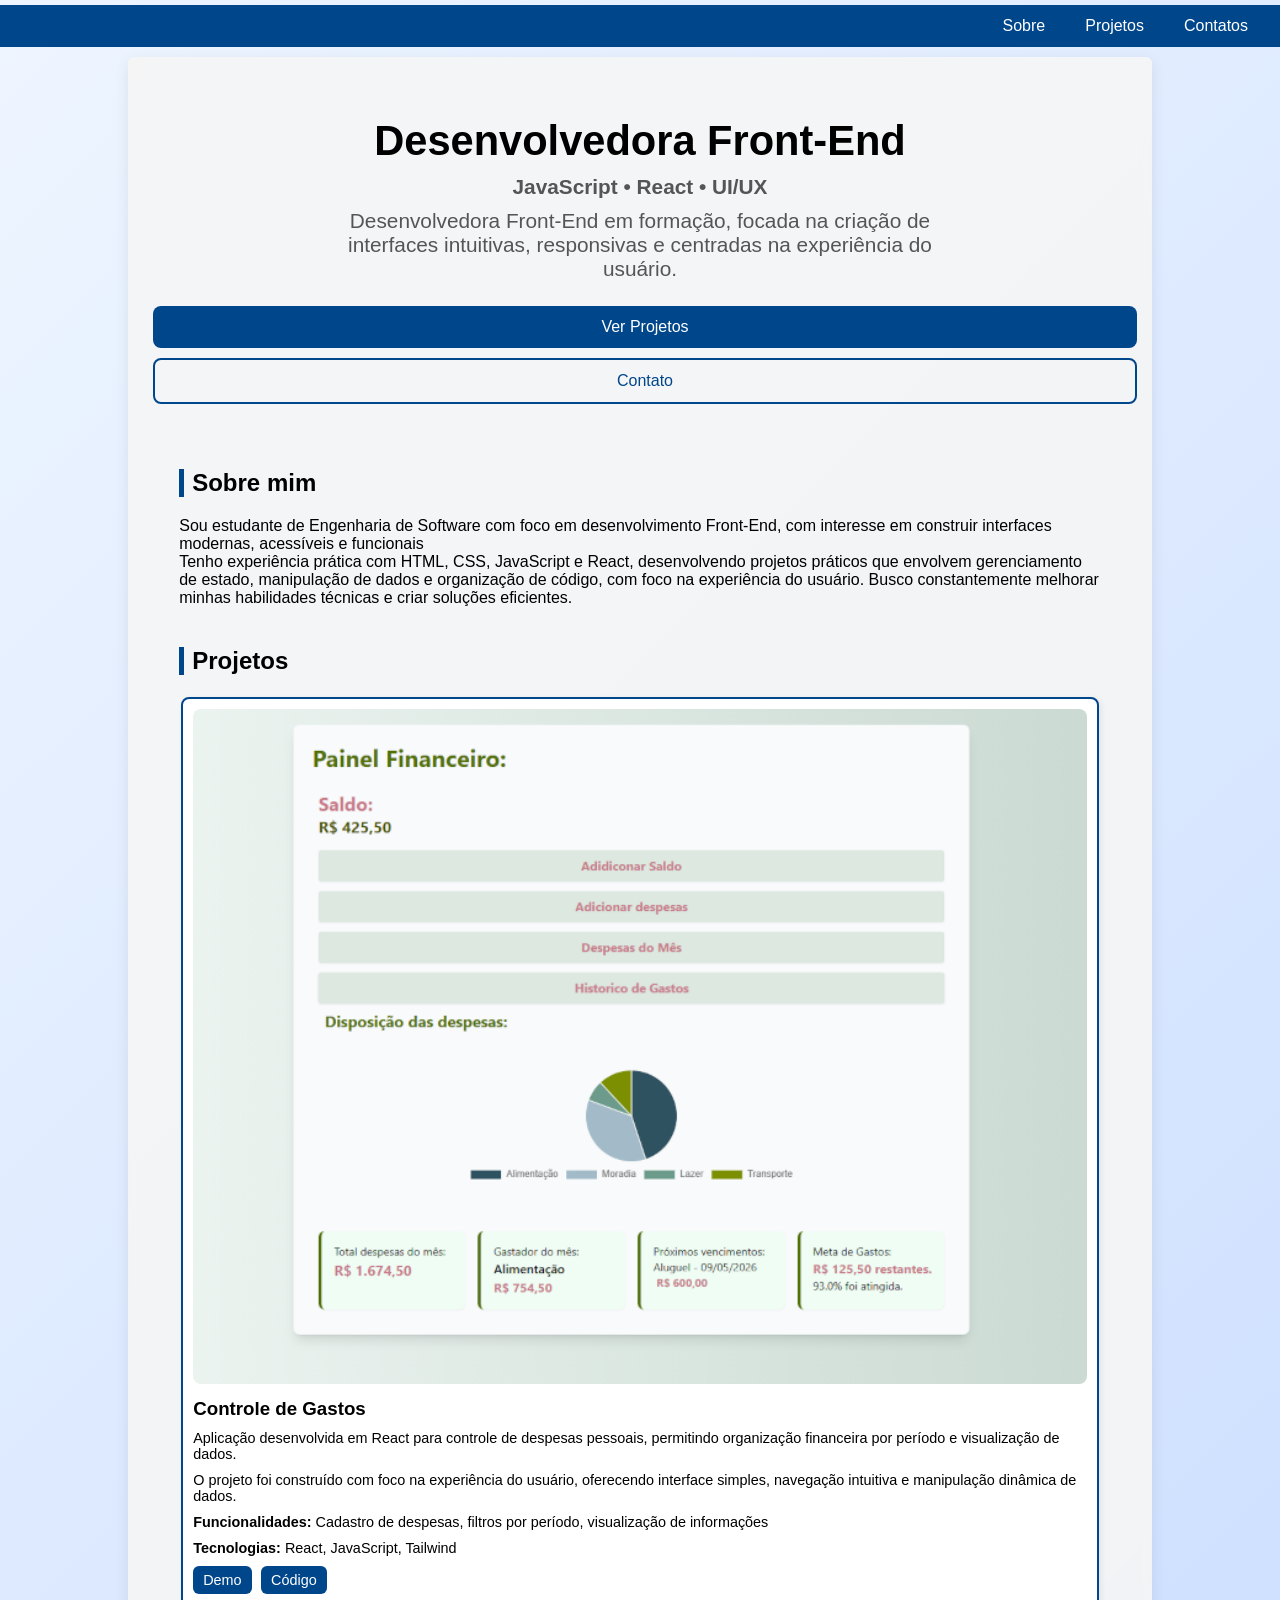
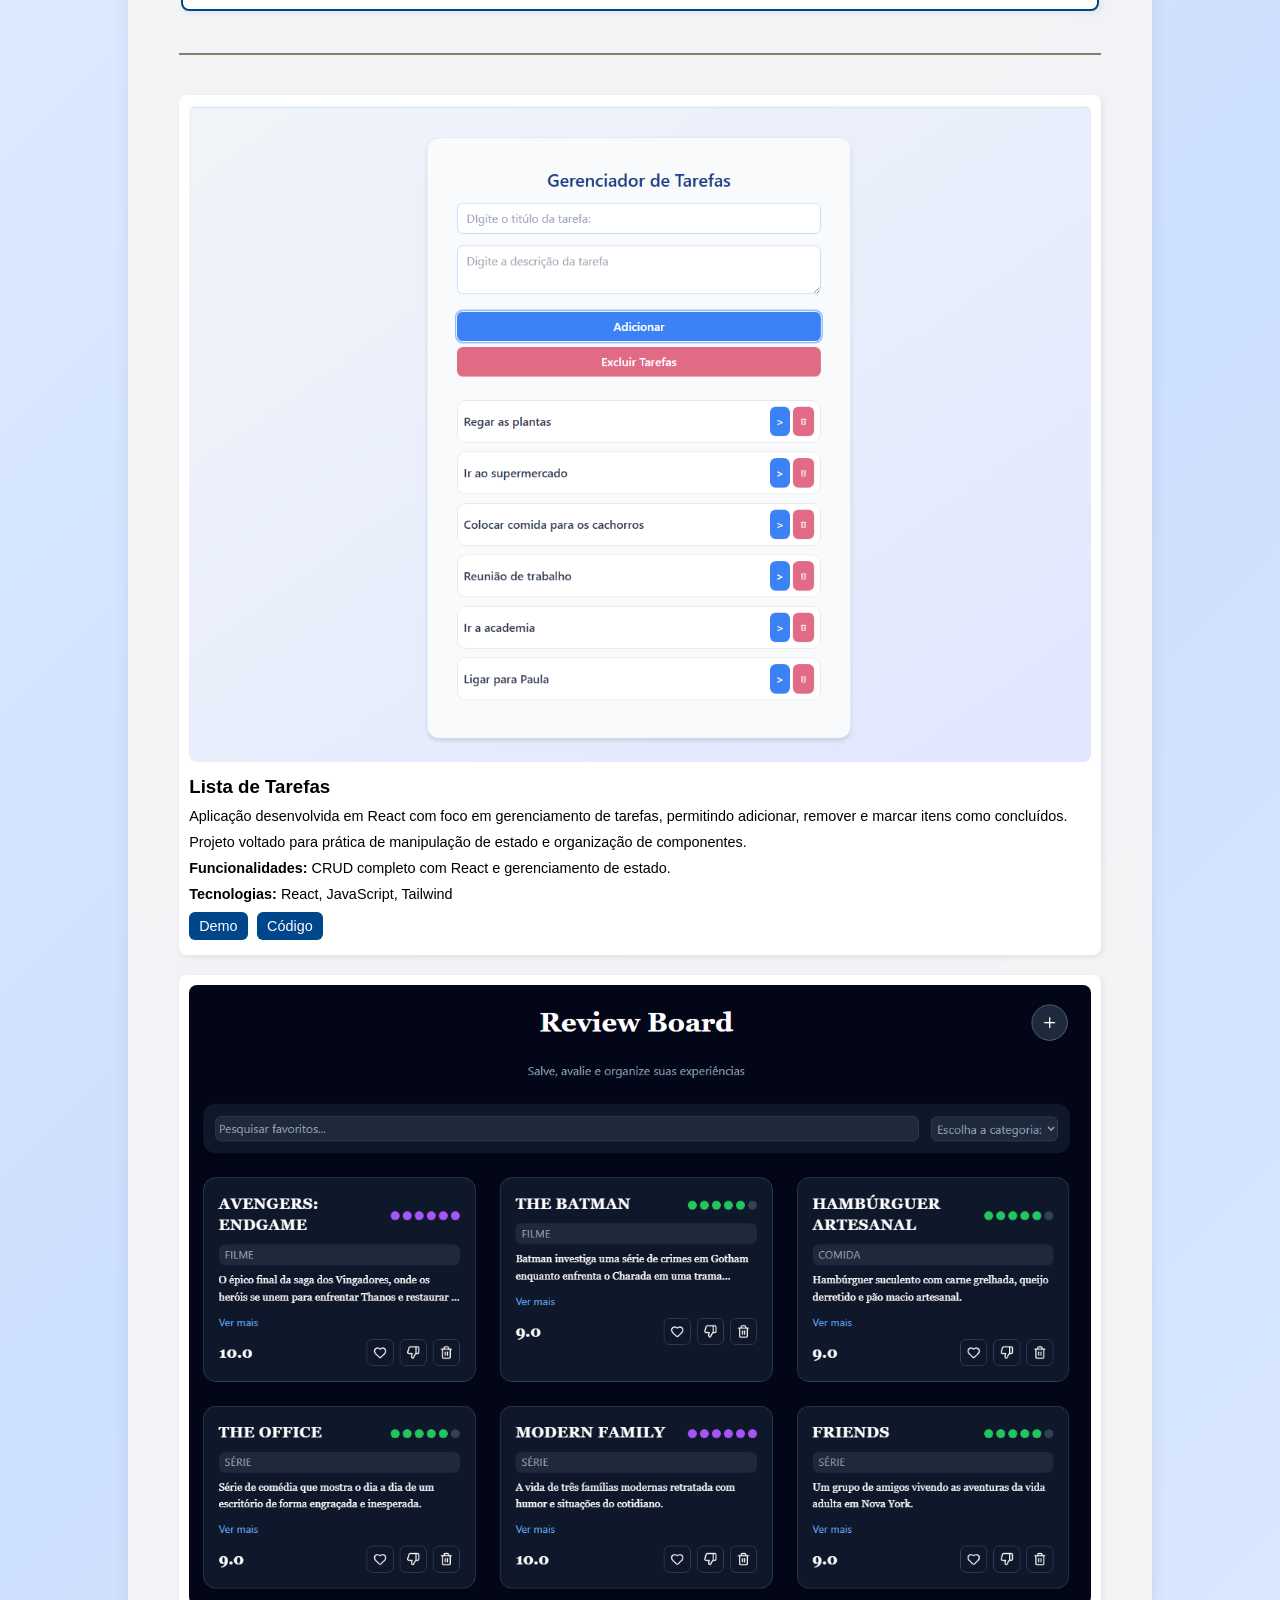
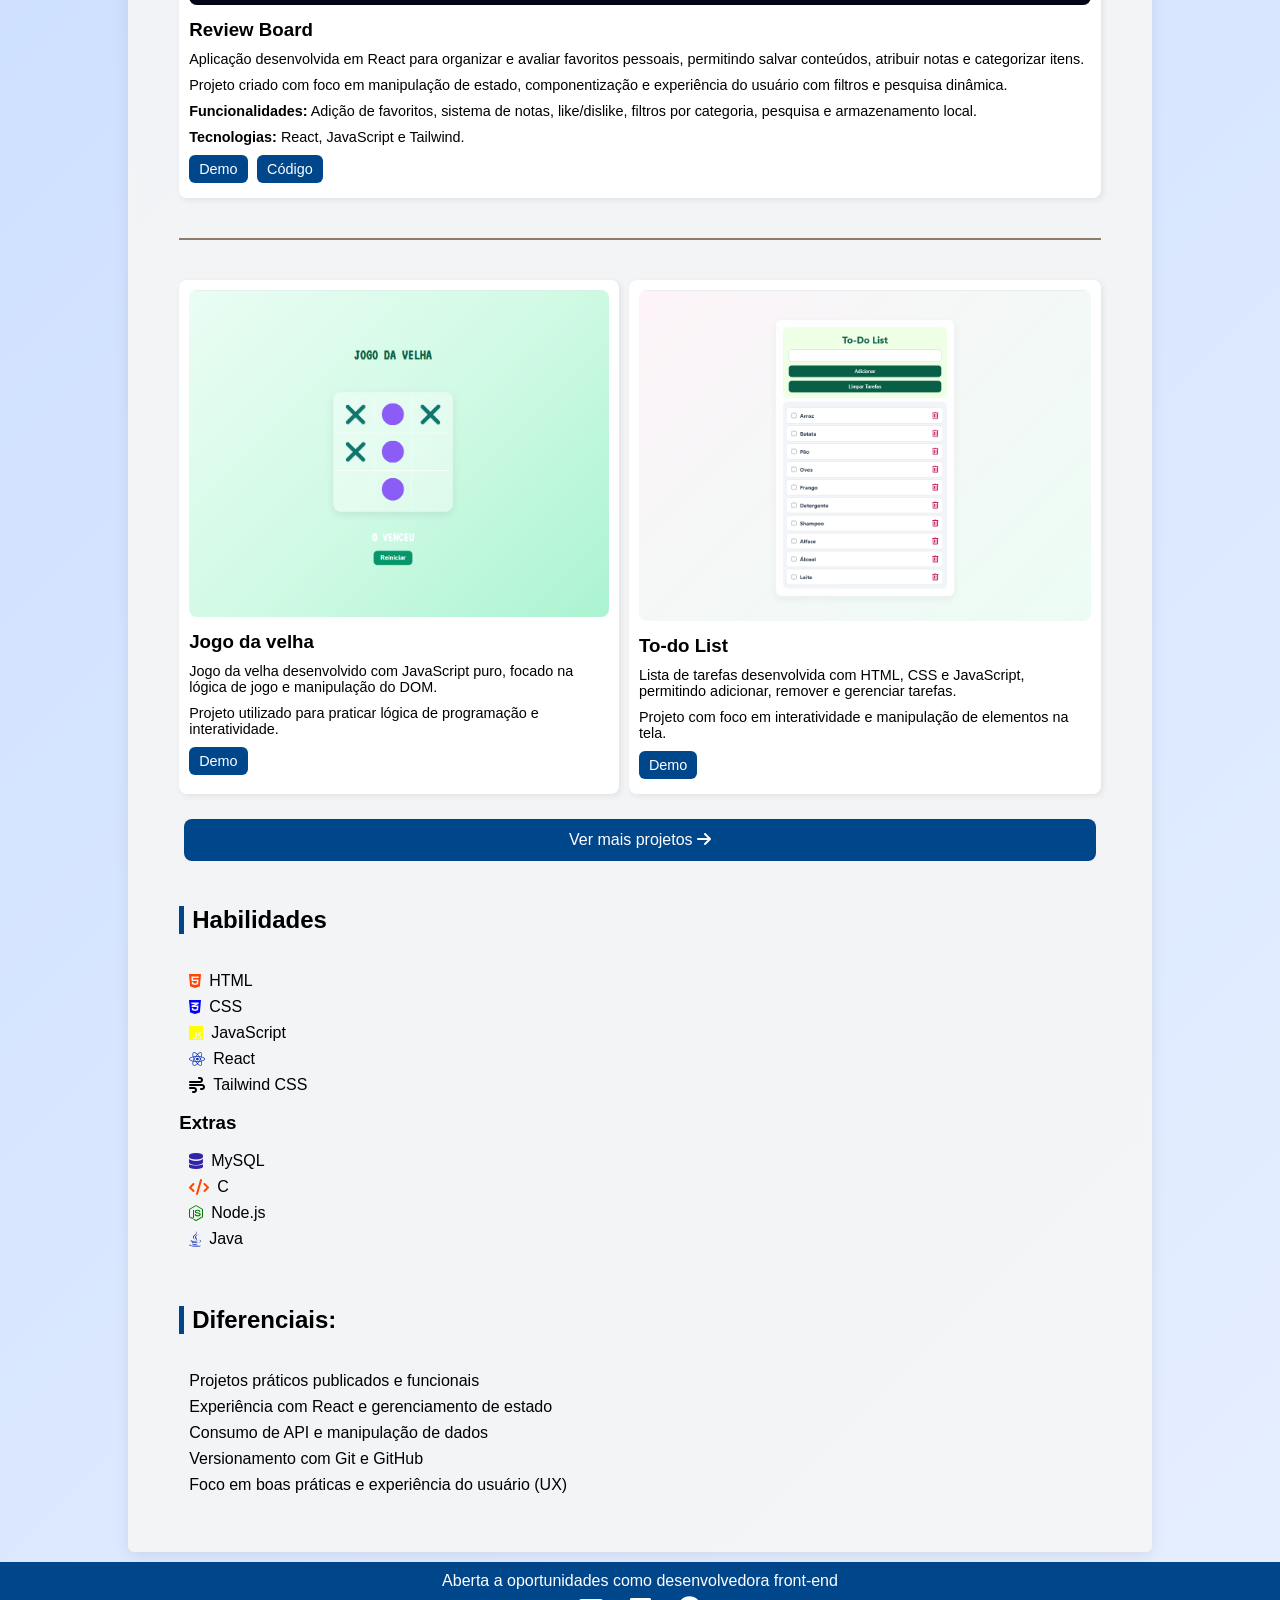
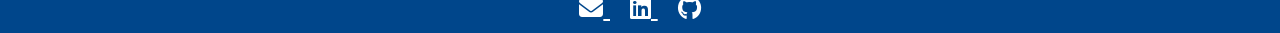
==== commit c377aae7: "fix: rebuild repository index" ====
--- a/index.html
+++ b/index.html
@@ -1,200 +1,234 @@
-<!DOCTYPE html>
-<html lang="en">
-
-<head>
-    <meta charset="UTF-8">
-    <meta name="viewport" content="width=device-width, initial-scale=1.0">
-    <title>Bruna Beatriz | Front-End Developer</title>
-    <link rel="stylesheet" href="style.css">
-    <link rel="stylesheet" href="telas.css">
-    <link rel="stylesheet" href="https://cdnjs.cloudflare.com/ajax/libs/font-awesome/6.5.0/css/all.min.css">
-    <link rel="shortcut icon" href="img/favicon/favicon-16x16.png" type="image/x-icon">
-
-</head>
-
-<body>
-    <nav>
-        <a href="#sobre">Sobre</a>
-        <a href="#projetos">Projetos</a>
-        <a href="#contato" class="none">Contatos</a>
-    </nav>
-
-    <div id="principal">
-        <section class="hero">
-            <h1>Desenvolvedora Front-End</h1>
-            <p class="subtitle">JavaScript • React • UI/UX</p>
-            <p class="description">
-                Desenvolvedora Front-End em formação, focada na criação de interfaces intuitivas,
-                responsivas e centradas na experiência do usuário.
-            </p>
-            <div class="buttons">
-                <a href="#projetos" class="btn">Ver Projetos</a>
-                <a href="#contato" class="btn outline">Contato</a>
-            </div>
-        </section>
-        <main>
-            <section id="sobre">
-                <h2>Sobre mim</h2>
-                <p>
-                    Sou estudante de Engenharia de Software com foco em desenvolvimento Front-End, com interesse em
-                    construir interfaces modernas, acessíveis e funcionais
-
-                </p>
-
-                <p>
-                    Tenho experiência prática com HTML, CSS, JavaScript e React, desenvolvendo projetos práticos que
-                    envolvem gerenciamento de estado, manipulação de dados e organização de código, com foco na
-                    experiência do usuário.
-                    Busco constantemente melhorar minhas habilidades técnicas e criar soluções eficientes.
-
-
-                </p>
-            </section>
-            <section id="projetos">
-                <h2>Projetos</h2>
-                <div class="grid">
-                    <div class="card destaque">
-                        <img src="img/telaControle.png" alt="Projeto controle de gastos">
-                        <h3>Controle de Gastos</h3>
-                        <p>
-                            Aplicação desenvolvida em React para controle de despesas pessoais,
-                            permitindo organização financeira por período e visualização de dados.
-                        </p>
-
-                        <p>
-                            O projeto foi construído com foco na experiência do usuário, oferecendo
-                            interface simples, navegação intuitiva e manipulação dinâmica de dados.
-                        </p>
-
-                        <p><strong>Funcionalidades:</strong> Cadastro de despesas, filtros por período, visualização de
-                            informações</p>
-
-                        <p><strong>Tecnologias:</strong> React, JavaScript, Tailwind</p>
-
-                        <div class="card-buttons">
-                            <a href="https://controle-de-gastos-cyan.vercel.app/" target="_blank"
-                                rel="noopener noreferrer">Demo</a>
-                            <a href="https://github.com/BrunaBeatriiz" target="_blank"
-                                rel="noopener noreferrer">Código</a>
-                        </div>
-                    </div>
-
-
-                    <div class="hr"></div>
-
-                    <div class="card">
-                        <img src="img/telatarefas.png" alt="Projeto de tarefas">
-                        <h3>Lista de Tarefas</h3>
-                        <p>
-                            Aplicação desenvolvida em React com foco em gerenciamento de tarefas,
-                            permitindo adicionar, remover e marcar itens como concluídos.
-                        </p>
-
-                        <p>
-                            Projeto voltado para prática de manipulação de estado e organização de componentes.
-                        </p>
-                        <p><strong>Funcionalidades:</strong> CRUD completo com React e gerenciamento de estado.</p>
-                        <div class="card-buttons">
-                            <a href="https://curso-react-fr-y6hn.vercel.app/" target="_blank"
-                                rel="noopener noreferrer">Demo</a>
-                            <a href="https://github.com/BrunaBeatriiz" target="_blank"
-                                rel="noopener noreferrer">Código</a>
-                        </div>
-                    </div>
-
-                    <div class="hr"></div>
-
-                    <div id="flex-row">
-                        <div class="card">
-                            <img src="img/jogo.png" alt="Projeto jogo da velha">
-                            <h3>Jogo da velha</h3>
-                            <p>
-                                Jogo da velha desenvolvido com JavaScript puro, focado na lógica de jogo
-                                e manipulação do DOM.
-                            </p>
-
-                            <p>
-                                Projeto utilizado para praticar lógica de programação e interatividade.
-                            </p>
-                            <div class="card-buttons">
-                                <a href="https://brunabeatriiz.github.io/tic-tac-toe-js/" target="_blank"
-                                    rel="noopener noreferrer">Demo</a>
-                            </div>
-                        </div>
-                        <div class="card">
-                            <img src="img/T0-dotela.png" alt="Projeto lista de tarefas">
-                            <h3>To-do List</h3>
-                            <p>
-                                Lista de tarefas desenvolvida com HTML, CSS e JavaScript,
-                                permitindo adicionar, remover e gerenciar tarefas.
-                            </p>
-
-                            <p>
-                                Projeto com foco em interatividade e manipulação de elementos na tela.
-                            </p>
-                            <div class="card-buttons">
-                                <a href="https://brunabeatriiz.github.io/todo-list-js/" target="_blank"
-                                    rel="noopener noreferrer">Demo</a>
-                            </div>
-                        </div>
-                    </div>
-                </div>
-
-                <div id="center">
-                    <a href="projetos.html" class="btn">
-                        Ver mais projetos <i class="fa-solid fa-arrow-right"></i>
-                    </a>
-                </div>
-            </section>
-        
-            <section>
-                <h2>Habilidades</h2>
-                <ul class="skills-list">
-                    <li><i class="fab fa-html5"></i> HTML</li>
-                    <li><i class="fab fa-css3-alt"></i> CSS</li>
-                    <li><i class="fab fa-js"></i> JavaScript</li>
-                    <li><i class="fab fa-react"></i> React</li>
-                    <li><i class="fas fa-wind"></i> Tailwind CSS</li>
-                </ul>
-                <h3>Extras</h3>
-                <ul class="skills-list">
-                    <li><i class="fas fa-database"></i> MySQL</li>
-                    <li><i class="fas fa-code"></i> C</li>
-                    <li><i class="fab fa-node-js"></i> Node.js</li>
-                    <li><i class="fab fa-java"></i> Java</li>
-                </ul>
-            </section>
-            <section>
-                <h2>Diferenciais:</h2>
-                <ul class="skills-list">
-                    <li> Projetos práticos publicados e funcionais</li>
-                    <li> Experiência com React e gerenciamento de estado</li>
-                    <li> Consumo de API e manipulação de dados</li>
-                    <li> Versionamento com Git e GitHub</li>
-                    <li> Foco em boas práticas e experiência do usuário (UX)</li>
-                </ul>
-            </section>
-        </main>
-    </div>
-
-
-    <footer id="contato">
-        <p>Aberta a oportunidades como desenvolvedora front-end</p>
-        <div class="contatos">
-            <a href="mailto:brunabeatriz0405@gmail.com">
-                <i class="fa-solid fa-envelope"></i>
-            </a>
-
-            <a href="https://www.linkedin.com/in/bruna-beatriz-4b7b8a365" target="_blank" rel="noopener noreferrer">
-                <i class="fab fa-linkedin"></i>
-            </a>
-
-            <a href="https://github.com/BrunaBeatriiz" target="_blank" rel="noopener noreferrer">
-                <i class="fab fa-github"></i>
-            </a>
-        </div>
-    </footer>
-    <script src="script.js"></script>
-</body>
-
+<!DOCTYPE html>
+<html lang="en">
+
+<head>
+    <meta charset="UTF-8">
+    <meta name="viewport" content="width=device-width, initial-scale=1.0">
+    <title>Bruna Beatriz | Front-End Developer</title>
+    <link rel="stylesheet" href="style.css">
+    <link rel="stylesheet" href="telas.css">
+    <link rel="stylesheet" href="https://cdnjs.cloudflare.com/ajax/libs/font-awesome/6.5.0/css/all.min.css">
+    <link rel="shortcut icon" href="img/favicon/favicon-16x16.png" type="image/x-icon">
+
+</head>
+
+<body>
+    <nav>
+        <a href="#sobre">Sobre</a>
+        <a href="#projetos">Projetos</a>
+        <a href="#contato" class="none">Contatos</a>
+    </nav>
+
+    <div id="principal">
+        <section class="hero">
+            <h1>Desenvolvedora Front-End</h1>
+            <p class="subtitle">JavaScript • React • UI/UX</p>
+            <p class="description">
+                Desenvolvedora Front-End em formação, focada na criação de interfaces intuitivas,
+                responsivas e centradas na experiência do usuário.
+            </p>
+            <div class="buttons">
+                <a href="#projetos" class="btn">Ver Projetos</a>
+                <a href="#contato" class="btn outline">Contato</a>
+            </div>
+        </section>
+        <main>
+            <section id="sobre">
+                <h2>Sobre mim</h2>
+                <p>
+                    Sou estudante de Engenharia de Software com foco em desenvolvimento Front-End, com interesse em
+                    construir interfaces modernas, acessíveis e funcionais
+
+                </p>
+
+                <p>
+                    Tenho experiência prática com HTML, CSS, JavaScript e React, desenvolvendo projetos práticos que
+                    envolvem gerenciamento de estado, manipulação de dados e organização de código, com foco na
+                    experiência do usuário.
+                    Busco constantemente melhorar minhas habilidades técnicas e criar soluções eficientes.
+
+
+                </p>
+            </section>
+            <section id="projetos">
+                <h2>Projetos</h2>
+                <div class="grid">
+                    <div class="card destaque">
+                        <img src="img/telaControle.png" alt="Projeto controle de gastos">
+                        <h3>Controle de Gastos</h3>
+                        <p>
+                            Aplicação desenvolvida em React para controle de despesas pessoais,
+                            permitindo organização financeira por período e visualização de dados.
+                        </p>
+
+                        <p>
+                            O projeto foi construído com foco na experiência do usuário, oferecendo
+                            interface simples, navegação intuitiva e manipulação dinâmica de dados.
+                        </p>
+
+                        <p><strong>Funcionalidades:</strong> Cadastro de despesas, filtros por período, visualização de
+                            informações</p>
+
+                        <p><strong>Tecnologias:</strong> React, JavaScript, Tailwind</p>
+
+                        <div class="card-buttons">
+                            <a href="https://controle-de-gastos-cyan.vercel.app/" target="_blank"
+                                rel="noopener noreferrer">Demo</a>
+                            <a href="https://github.com/BrunaBeatriiz" target="_blank"
+                                rel="noopener noreferrer">Código</a>
+                        </div>
+                    </div>
+
+
+                    <div class="hr"></div>
+
+                    <div class="card">
+                        <img src="img/telatarefas.png" alt="Projeto de tarefas">
+                        <h3>Lista de Tarefas</h3>
+                        <p>
+                            Aplicação desenvolvida em React com foco em gerenciamento de tarefas,
+                            permitindo adicionar, remover e marcar itens como concluídos.
+                        </p>
+
+                        <p>
+                            Projeto voltado para prática de manipulação de estado e organização de componentes.
+                        </p>
+                        <p><strong>Funcionalidades:</strong> CRUD completo com React e gerenciamento de estado.</p>
+                        <p><strong>Tecnologias:</strong> React, JavaScript, Tailwind</p>
+
+                        <div class="card-buttons">
+                            <a href="https://curso-react-fr-y6hn.vercel.app/" target="_blank"
+                                rel="noopener noreferrer">Demo</a>
+                            <a href="https://github.com/BrunaBeatriiz" target="_blank"
+                                rel="noopener noreferrer">Código</a>
+                        </div>
+                    </div>
+                    <div class="card">
+                        <img src="img/fototelaReview.png" alt="Projeto de tarefas">
+                         <h3>Review Board</h3>
+
+                        <p>
+                            Aplicação desenvolvida em React para organizar e avaliar favoritos pessoais,
+                            permitindo salvar conteúdos, atribuir notas e categorizar itens.
+                        </p>
+
+                        <p>
+                            Projeto criado com foco em manipulação de estado, componentização
+                            e experiência do usuário com filtros e pesquisa dinâmica.
+                        </p>
+
+                        <p>
+                            <strong>Funcionalidades:</strong>
+                            Adição de favoritos, sistema de notas, like/dislike,
+                            filtros por categoria, pesquisa e armazenamento local.
+                        </p>
+
+                        <p>
+                            <strong>Tecnologias:</strong>
+                            React, JavaScript e Tailwind.
+                        </p>
+
+                        <div class="card-buttons">
+                            <a href="https://review-board-iota.vercel.app/" target="_blank"
+                                rel="noopener noreferrer">Demo</a>
+                            <a href="https://github.com/BrunaBeatriiz/review-board" target="_blank"
+                                rel="noopener noreferrer">Código</a>
+                        </div>
+                    </div>
+
+                    <div class="hr"></div>
+
+                    <div id="flex-row">
+                        <div class="card">
+                            <img src="img/jogo.png" alt="Projeto jogo da velha">
+                            <h3>Jogo da velha</h3>
+                            <p>
+                                Jogo da velha desenvolvido com JavaScript puro, focado na lógica de jogo
+                                e manipulação do DOM.
+                            </p>
+
+                            <p>
+                                Projeto utilizado para praticar lógica de programação e interatividade.
+                            </p>
+                            <div class="card-buttons">
+                                <a href="https://brunabeatriiz.github.io/tic-tac-toe-js/" target="_blank"
+                                    rel="noopener noreferrer">Demo</a>
+                            </div>
+                        </div>
+                        <div class="card">
+                            <img src="img/T0-dotela.png" alt="Projeto lista de tarefas">
+                            <h3>To-do List</h3>
+                            <p>
+                                Lista de tarefas desenvolvida com HTML, CSS e JavaScript,
+                                permitindo adicionar, remover e gerenciar tarefas.
+                            </p>
+
+                            <p>
+                                Projeto com foco em interatividade e manipulação de elementos na tela.
+                            </p>
+                            <div class="card-buttons">
+                                <a href="https://brunabeatriiz.github.io/todo-list-js/" target="_blank"
+                                    rel="noopener noreferrer">Demo</a>
+                            </div>
+                        </div>
+                    </div>
+                </div>
+
+                <div id="center">
+                    <a href="projetos.html" class="btn">
+                        Ver mais projetos <i class="fa-solid fa-arrow-right"></i>
+                    </a>
+                </div>
+            </section>
+        
+            <section>
+                <h2>Habilidades</h2>
+                <ul class="skills-list">
+                    <li><i class="fab fa-html5"></i> HTML</li>
+                    <li><i class="fab fa-css3-alt"></i> CSS</li>
+                    <li><i class="fab fa-js"></i> JavaScript</li>
+                    <li><i class="fab fa-react"></i> React</li>
+                    <li><i class="fas fa-wind"></i> Tailwind CSS</li>
+                </ul>
+                <h3>Extras</h3>
+                <ul class="skills-list">
+                    <li><i class="fas fa-database"></i> MySQL</li>
+                    <li><i class="fas fa-code"></i> C</li>
+                    <li><i class="fab fa-node-js"></i> Node.js</li>
+                    <li><i class="fab fa-java"></i> Java</li>
+                </ul>
+            </section>
+            <section>
+                <h2>Diferenciais:</h2>
+                <ul class="skills-list">
+                    <li> Projetos práticos publicados e funcionais</li>
+                    <li> Experiência com React e gerenciamento de estado</li>
+                    <li> Consumo de API e manipulação de dados</li>
+                    <li> Versionamento com Git e GitHub</li>
+                    <li> Foco em boas práticas e experiência do usuário (UX)</li>
+                </ul>
+            </section>
+        </main>
+    </div>
+
+
+    <footer id="contato">
+        <p>Aberta a oportunidades como desenvolvedora front-end</p>
+        <div class="contatos">
+            <a href="mailto:brunabeatriz0405@gmail.com">
+                <i class="fa-solid fa-envelope"></i>
+            </a>
+
+            <a href="https://www.linkedin.com/in/bruna-beatriz-4b7b8a365" target="_blank" rel="noopener noreferrer">
+                <i class="fab fa-linkedin"></i>
+            </a>
+
+            <a href="https://github.com/BrunaBeatriiz" target="_blank" rel="noopener noreferrer">
+                <i class="fab fa-github"></i>
+            </a>
+        </div>
+    </footer>
+    <script src="script.js"></script>
+</body>
+
 </html>
--- a/style.css
+++ b/style.css
@@ -1,336 +1,336 @@
-@charset "utf-8";
-
-* {
-    padding: 0px;
-    margin: 0px;
-    box-sizing: border-box;
-}
-
-/* #C4E1F2
-#A68358
-#8C7C68
-#5386A6
-#402C21 
-
-#BFB6A4
-#608BA6
-#024873
-#023859
-#011526*/
-
-body {
-     font-family: 'Segoe UI', Tahoma, Geneva, Verdana, sans-serif;
-      background: linear-gradient(135deg, #eef5ff, #cddfff, #e6efff);
-    display: flex;
-    justify-content: center;
-    align-items: center;
-    flex-flow: column nowrap;
-}
-
-main{
-    width: 90%;
-    margin: auto;
-}
-
-#principal{
-    width: 80%;
-    background-color: rgba(245, 245, 245, 0.904);
-    margin: 10px 0;
-    border-radius: 6px;
-      box-shadow: 0 4px 15px rgba(0,0,0,0.08);
-
-      backdrop-filter: blur(4px);
-    
-    
-
-}
-
-/* NAV */
-
-nav{
-    color: #011526;
-    margin-top: 5px;
-    width: 100%;
-    
-    padding-left: 0px;
-    display: flex;
-    justify-content: flex-end;
-    background: #00468b;
-    padding: 12px;
-    position: sticky;
-    top: 0;
-    z-index: 1;
-    pointer-events: auto;
-}
-
-
-
-
-
-nav a{
-    margin: 0 20px;
-    color: white;
-    text-decoration: none;
-    margin-left: 20px;
-    transition: background-color 0.5s;
-    display: flex;
-    align-items: center;
-}
-
-nav a svg {
-    width: 22px;
-    height: 22px;
-}
-
-nav a:hover {
-    opacity: 0.8;
-    background-color: rgba(255,255,255,0.2);
-    border-radius: 5px;
-    padding: 4px;
-}
-
-/* HERO */
-
-.hero{
-    text-align: center;
-    padding: 20px;
-}
-
-.hero h1{
-    font-size: 2.6em;
-    font-weight: bold;
-}
-.subtitle {
-    font-weight: 600;
-    color: #00468b;
-}
-
-.description {
-    color: #555;
-    max-width: 600px;
-    margin: 10px auto;
-}
-
-.hero p{
-    margin-top: 10px;
-    font-size: 1.3em;
-    color: #555;
-}
-
-.buttons{
-    margin-top: 20px;
-}
-
-.btn{
-    background: #00468b;
-    color: white;
-    padding: 10px 20px;
-    border-radius: 8px;
-    text-decoration: none;
-    margin: 5px;
-    display: inline-block;
-    transition: all 0.3s ease;
-}
-
-.btn:hover{
-    transform: translateY(-2px);
-    box-shadow: 0 5px 10px rgba(0,0,0,0.2);
-}
-
-.btn.outline{
-    background: transparent;
-    border: 2px solid #00468b;
-    color: #00468b;
-}
-
-.btn,
-.card-buttons a {
-    cursor: pointer;
-}
-
-/* main */
-
-
-
-/* section */
-
-section{
-    margin: 40px 0;
-}
-
-h2{
-    margin-bottom: 20px;
-    border-left: 5px solid #00468b;
-    padding-left: 8px;
-
-}
-
-/* grid */
-
-.grid{
-    display: flex;
-    flex-direction: column;
-    gap: 20px;
-}
-
-/* 
-card */
-
-.card{
-    background: white;
-    padding: 10px;
-    border-radius: 8px;
-    box-shadow: 2px 2px 6px rgba(0, 0, 0, 0.08);
-    transition: all 0.3s ease;
-    
-}
-
-#flex-row{
-    
-    display: flex;
-    
-    gap: 10px;
-}
-
-
-
-.card:hover{
-    transform: translateY(-3px) scale(1.01);
-}
-
-.card img{
-    width: 100%;
-    border-radius: 8px;
-    transition: 0.3s;
-}
-
-.card:hover img {
-    transform: scale(1.03);
-}
-
-.card h3{
-    margin-top: 10px;
-}
-
-.card p{
-    margin-top: 10px;
-    font-size: 0.9em;
-
-}
-
-
-
-/* botôes */
-
-.card-buttons{
-    margin-top: 15px;
-    margin-bottom: 10px;
-}
-
-.card-buttons a{
-    background: #00468b;
-    color:white;
-    padding: 6px 10px;
-    border-radius: 6px;
-    text-decoration: none;
-    margin-right:5px;
-    font-size: 0.9em;
-    transition: 0.2s;
-}
-.card-buttons a:hover {
-    background: #002f5b;
-    transform: scale(1.05);
-}
-
-.destaque {
-    border: 2px solid #00468b;
-    margin: 2px;
-}
-
-.hr{
-    height: 2px;
-    background-color: #8c7c68;
-    margin: 20px 0;
-}
-
-
-#center {
-    display: flex;
-    justify-content: center;
-    margin-top: 20px;
-}
-
-.btn {
-    width: 100%;
-    text-align: center;
-    background: #00468b;
-    color: white;
-    padding: 12px 22px;
-    border-radius: 8px;
-    text-decoration: none;
-    margin: 5px;
-    display: inline-block;
-    transition: all 0.25s ease;
-    font-weight: 500;
-}
-
-.btn:hover {
-    transform: translateY(-3px);
-    box-shadow: 0 6px 12px rgba(0,0,0,0.2);
-}
-
-/* skills */
-
-
-.skills-list{
-    list-style: none;
-    padding: 10px;
-}
-
-.skills-list li{
-    margin: 8px 0;
-    display: flex;
-    align-items: center;
-    gap: 8px;
-}
-
-.skills span:hover {
-    transform: scale(1.08);
-    background: #00468b;
-    color: white;
-}
-/* CORES IGUAIS AO SEU ANTIGO */
-.skills-list li:nth-child(1) i {color: orangered;}
-.skills-list li:nth-child(2) i {color: blue;}
-.skills-list li:nth-child(3) i {color: yellow;}
-.skills-list li:nth-child(4) i {color: rgb(11, 43, 185);}
-
-/* extras */
-.skills-list:last-of-type li:nth-child(1) i {color: rgb(50, 36, 170);}
-.skills-list:last-of-type li:nth-child(2) i {color: orangered;}
-.skills-list:last-of-type li:nth-child(3) i {color: green;}
-
-
-
-footer{
-    color: white;
-    padding: 10px;
-    width: 100%;
-    text-align: center;
-    background:#00468b;
-}
-
-footer p {
-    margin-bottom: 5px;
-}
-
-.contatos a {
-    color: white;
-    font-size: 1.5em;
-    margin: 10px;
-    transition: 0.3s;
-}
-
-.contatos a:hover {
-    transform: scale(1.2);
+@charset "utf-8";
+
+* {
+    padding: 0px;
+    margin: 0px;
+    box-sizing: border-box;
+}
+
+/* #C4E1F2
+#A68358
+#8C7C68
+#5386A6
+#402C21 
+
+#BFB6A4
+#608BA6
+#024873
+#023859
+#011526*/
+
+body {
+     font-family: 'Segoe UI', Tahoma, Geneva, Verdana, sans-serif;
+      background: linear-gradient(135deg, #eef5ff, #cddfff, #e6efff);
+    display: flex;
+    justify-content: center;
+    align-items: center;
+    flex-flow: column nowrap;
+}
+
+main{
+    width: 90%;
+    margin: auto;
+}
+
+#principal{
+    width: 80%;
+    background-color: rgba(245, 245, 245, 0.904);
+    margin: 10px 0;
+    border-radius: 6px;
+      box-shadow: 0 4px 15px rgba(0,0,0,0.08);
+
+      backdrop-filter: blur(4px);
+    
+    
+
+}
+
+/* NAV */
+
+nav{
+    color: #011526;
+    margin-top: 5px;
+    width: 100%;
+    
+    padding-left: 0px;
+    display: flex;
+    justify-content: flex-end;
+    background: #00468b;
+    padding: 12px;
+    position: sticky;
+    top: 0;
+    z-index: 1;
+    pointer-events: auto;
+}
+
+
+
+
+
+nav a{
+    margin: 0 20px;
+    color: white;
+    text-decoration: none;
+    margin-left: 20px;
+    transition: background-color 0.5s;
+    display: flex;
+    align-items: center;
+}
+
+nav a svg {
+    width: 22px;
+    height: 22px;
+}
+
+nav a:hover {
+    opacity: 0.8;
+    background-color: rgba(255,255,255,0.2);
+    border-radius: 5px;
+    padding: 4px;
+}
+
+/* HERO */
+
+.hero{
+    text-align: center;
+    padding: 20px;
+}
+
+.hero h1{
+    font-size: 2.6em;
+    font-weight: bold;
+}
+.subtitle {
+    font-weight: 600;
+    color: #00468b;
+}
+
+.description {
+    color: #555;
+    max-width: 600px;
+    margin: 10px auto;
+}
+
+.hero p{
+    margin-top: 10px;
+    font-size: 1.3em;
+    color: #555;
+}
+
+.buttons{
+    margin-top: 20px;
+}
+
+.btn{
+    background: #00468b;
+    color: white;
+    padding: 10px 20px;
+    border-radius: 8px;
+    text-decoration: none;
+    margin: 5px;
+    display: inline-block;
+    transition: all 0.3s ease;
+}
+
+.btn:hover{
+    transform: translateY(-2px);
+    box-shadow: 0 5px 10px rgba(0,0,0,0.2);
+}
+
+.btn.outline{
+    background: transparent;
+    border: 2px solid #00468b;
+    color: #00468b;
+}
+
+.btn,
+.card-buttons a {
+    cursor: pointer;
+}
+
+/* main */
+
+
+
+/* section */
+
+section{
+    margin: 40px 0;
+}
+
+h2{
+    margin-bottom: 20px;
+    border-left: 5px solid #00468b;
+    padding-left: 8px;
+
+}
+
+/* grid */
+
+.grid{
+    display: flex;
+    flex-direction: column;
+    gap: 20px;
+}
+
+/* 
+card */
+
+.card{
+    background: white;
+    padding: 10px;
+    border-radius: 8px;
+    box-shadow: 2px 2px 6px rgba(0, 0, 0, 0.08);
+    transition: all 0.3s ease;
+    
+}
+
+#flex-row{
+    
+    display: flex;
+    
+    gap: 10px;
+}
+
+
+
+.card:hover{
+    transform: translateY(-3px) scale(1.01);
+}
+
+.card img{
+    width: 100%;
+    border-radius: 8px;
+    transition: 0.3s;
+}
+
+.card:hover img {
+    transform: scale(1.03);
+}
+
+.card h3{
+    margin-top: 10px;
+}
+
+.card p{
+    margin-top: 10px;
+    font-size: 0.9em;
+
+}
+
+
+
+/* botôes */
+
+.card-buttons{
+    margin-top: 15px;
+    margin-bottom: 10px;
+}
+
+.card-buttons a{
+    background: #00468b;
+    color:white;
+    padding: 6px 10px;
+    border-radius: 6px;
+    text-decoration: none;
+    margin-right:5px;
+    font-size: 0.9em;
+    transition: 0.2s;
+}
+.card-buttons a:hover {
+    background: #002f5b;
+    transform: scale(1.05);
+}
+
+.destaque {
+    border: 2px solid #00468b;
+    margin: 2px;
+}
+
+.hr{
+    height: 2px;
+    background-color: #8c7c68;
+    margin: 20px 0;
+}
+
+
+#center {
+    display: flex;
+    justify-content: center;
+    margin-top: 20px;
+}
+
+.btn {
+    width: 100%;
+    text-align: center;
+    background: #00468b;
+    color: white;
+    padding: 12px 22px;
+    border-radius: 8px;
+    text-decoration: none;
+    margin: 5px;
+    display: inline-block;
+    transition: all 0.25s ease;
+    font-weight: 500;
+}
+
+.btn:hover {
+    transform: translateY(-3px);
+    box-shadow: 0 6px 12px rgba(0,0,0,0.2);
+}
+
+/* skills */
+
+
+.skills-list{
+    list-style: none;
+    padding: 10px;
+}
+
+.skills-list li{
+    margin: 8px 0;
+    display: flex;
+    align-items: center;
+    gap: 8px;
+}
+
+.skills span:hover {
+    transform: scale(1.08);
+    background: #00468b;
+    color: white;
+}
+/* CORES IGUAIS AO SEU ANTIGO */
+.skills-list li:nth-child(1) i {color: orangered;}
+.skills-list li:nth-child(2) i {color: blue;}
+.skills-list li:nth-child(3) i {color: yellow;}
+.skills-list li:nth-child(4) i {color: rgb(11, 43, 185);}
+
+/* extras */
+.skills-list:last-of-type li:nth-child(1) i {color: rgb(50, 36, 170);}
+.skills-list:last-of-type li:nth-child(2) i {color: orangered;}
+.skills-list:last-of-type li:nth-child(3) i {color: green;}
+
+
+
+footer{
+    color: white;
+    padding: 10px;
+    width: 100%;
+    text-align: center;
+    background:#00468b;
+}
+
+footer p {
+    margin-bottom: 5px;
+}
+
+.contatos a {
+    color: white;
+    font-size: 1.5em;
+    margin: 10px;
+    transition: 0.3s;
+}
+
+.contatos a:hover {
+    transform: scale(1.2);
 }
--- a/telas.css
+++ b/telas.css
@@ -1,204 +1,204 @@
-/* @charset "UTF-8";
-
-@media screen and (min-width: 768px) and (max-width: 992px){
-    body{ */
-        /* background-image: linear-gradient(to right,
-        #d6c5d994,
-        #84B1D9,
-        #0D448C,
-        #02142ca2
-        ) */
-    /* }
-    
-    div#principal>header>h1 {
-        font-size: 1.7em;
-    }
-    
-    
-    div#principal>header>nav>a {
-        font-size: 1.1em;
-        
-    }
-
-   
-    
-    
-    div#principal>main>section>h2 {
-        font-size: 1.3em;
-    }
-    
-    div#principal>main>section>p {
-        font-size: 1.1em;
-    }
-    
-    div#principal>main>section>h3 {
-        color: #011526;
-        font-size: 1.2em;
-    }
-    
-    div#principal>main>section>a {
-        display: flex;
-        flex-flow: column nowrap;
-        justify-content: center;
-        align-items: center;
-    }
-    
-    div#principal>main>section>a>img {
-        width: 80%;
-        height:75%;
-    }
-    
-    
-    div#principal>main>section>div#flex-column {
-        display: flex;
-        flex-flow: row   nowrap;
-        justify-content: center;
-        align-items: center;
-    }
-
-    div#principal>main>section>div#flex-column>div.listaflex {
-        display: flex;
-        flex-flow: column  nowrap;
-        justify-content: center;
-        align-items: center;
-    }
-
-    div#principal>main>section>div#flex-column>div.listaflex>a {
-        padding: 5px;
-        margin: 10px;
-    }
-    
-    div#principal>main>section>div#flex-column>div.listaflex>h3 {
-        font-size: 1.2em;
-    }
-    
-    
-    div#principal>main>section>div#flex-column>div.listaflex>a>img {
-        width: 100%;
-        height: 300px;
-    }
-    
-    
-    div#principal>main>section>div#flex-column>div.hr {
-        width: 1px;
-        height: 400px;
-        margin-bottom: 15px;
-        margin-top: 15px;
-
-    }
-
-    div#principal>main>section>div#flex-column>div#none02 {
-        display: none;
-    }
-
-    
-}
-
-@media screen and (min-width: 992px) {
-    body{ */
-        /* background-image: linear-gradient(to right,
-        #d6c5d994,
-        #84B1D9,
-        #0D448C,
-        #02142ca2
-        ) */
-    /* }
-    div#principal {
-        width: 55%;
-        background-color: whitesmoke;
-        margin: 10px 0px;
-        border-radius: 6px;
-        box-shadow: 2px 2px 4px #ffffff8e;
-    }
-
-    div#principal>header>h1 {
-        font-size: 1.7em;
-    }
-    
-    nav{
-        width: 100vw;
-    }
-
-    nav>a {
-        font-size: 1.1em;
-        
-    }
-
-   
-    
-    div#principal>main>section>h2 {
-        font-size: 1.3em;
-    }
-    
-    div#principal>main>section>p {
-        font-size: 1.1em;
-    }
-    
-    div#principal>main>section>h3 {
-        color: #011526;
-        font-size: 1.2em;
-    }
-    
-    div#principal>main>section>a {
-        display: flex;
-        flex-flow: column nowrap;
-        justify-content: center;
-        align-items: center;
-    }
-    
-    div#principal>main>section>a>img {
-        width: 80%;
-        height:75%;
-    }
-    
-    
-    div#principal>main>section>div#flex-column {
-        display: flex;
-        flex-flow: row   nowrap;
-        justify-content: center;
-        align-items: center;
-    }
-
-    div#principal>main>section>div#flex-column>div.listaflex {
-        display: flex;
-        flex-flow: column  nowrap;
-        justify-content: center;
-        align-items: center;
-    }
-
-    div#principal>main>section>div#flex-column>div.listaflex>a {
-        padding: 5px;
-        margin: 10px;
-    }
-    
-    div#principal>main>section>div#flex-column>div.listaflex>h3 {
-        font-size: 1.2em;
-    }
-    
-    
-    div#principal>main>section>div#flex-column>div.listaflex>a>img {
-        width: 100%;
-        height: 300px;
-    }
-    
-    
-    div#principal>main>section>div#flex-column>div.hr {
-        width: 1px;
-        height: 400px;
-        margin-bottom: 15px;
-        margin-top: 15px;
-
-    }
-   
-        
-
-    div#principal>main>section>div#flex-column>div#none02 {
-        display: none;
-    }
-
-    footer{
-        width: 100vw;
-        justify-content: space-around;
-        padding: 0px 90px;
-    }
+/* @charset "UTF-8";
+
+@media screen and (min-width: 768px) and (max-width: 992px){
+    body{ */
+        /* background-image: linear-gradient(to right,
+        #d6c5d994,
+        #84B1D9,
+        #0D448C,
+        #02142ca2
+        ) */
+    /* }
+    
+    div#principal>header>h1 {
+        font-size: 1.7em;
+    }
+    
+    
+    div#principal>header>nav>a {
+        font-size: 1.1em;
+        
+    }
+
+   
+    
+    
+    div#principal>main>section>h2 {
+        font-size: 1.3em;
+    }
+    
+    div#principal>main>section>p {
+        font-size: 1.1em;
+    }
+    
+    div#principal>main>section>h3 {
+        color: #011526;
+        font-size: 1.2em;
+    }
+    
+    div#principal>main>section>a {
+        display: flex;
+        flex-flow: column nowrap;
+        justify-content: center;
+        align-items: center;
+    }
+    
+    div#principal>main>section>a>img {
+        width: 80%;
+        height:75%;
+    }
+    
+    
+    div#principal>main>section>div#flex-column {
+        display: flex;
+        flex-flow: row   nowrap;
+        justify-content: center;
+        align-items: center;
+    }
+
+    div#principal>main>section>div#flex-column>div.listaflex {
+        display: flex;
+        flex-flow: column  nowrap;
+        justify-content: center;
+        align-items: center;
+    }
+
+    div#principal>main>section>div#flex-column>div.listaflex>a {
+        padding: 5px;
+        margin: 10px;
+    }
+    
+    div#principal>main>section>div#flex-column>div.listaflex>h3 {
+        font-size: 1.2em;
+    }
+    
+    
+    div#principal>main>section>div#flex-column>div.listaflex>a>img {
+        width: 100%;
+        height: 300px;
+    }
+    
+    
+    div#principal>main>section>div#flex-column>div.hr {
+        width: 1px;
+        height: 400px;
+        margin-bottom: 15px;
+        margin-top: 15px;
+
+    }
+
+    div#principal>main>section>div#flex-column>div#none02 {
+        display: none;
+    }
+
+    
+}
+
+@media screen and (min-width: 992px) {
+    body{ */
+        /* background-image: linear-gradient(to right,
+        #d6c5d994,
+        #84B1D9,
+        #0D448C,
+        #02142ca2
+        ) */
+    /* }
+    div#principal {
+        width: 55%;
+        background-color: whitesmoke;
+        margin: 10px 0px;
+        border-radius: 6px;
+        box-shadow: 2px 2px 4px #ffffff8e;
+    }
+
+    div#principal>header>h1 {
+        font-size: 1.7em;
+    }
+    
+    nav{
+        width: 100vw;
+    }
+
+    nav>a {
+        font-size: 1.1em;
+        
+    }
+
+   
+    
+    div#principal>main>section>h2 {
+        font-size: 1.3em;
+    }
+    
+    div#principal>main>section>p {
+        font-size: 1.1em;
+    }
+    
+    div#principal>main>section>h3 {
+        color: #011526;
+        font-size: 1.2em;
+    }
+    
+    div#principal>main>section>a {
+        display: flex;
+        flex-flow: column nowrap;
+        justify-content: center;
+        align-items: center;
+    }
+    
+    div#principal>main>section>a>img {
+        width: 80%;
+        height:75%;
+    }
+    
+    
+    div#principal>main>section>div#flex-column {
+        display: flex;
+        flex-flow: row   nowrap;
+        justify-content: center;
+        align-items: center;
+    }
+
+    div#principal>main>section>div#flex-column>div.listaflex {
+        display: flex;
+        flex-flow: column  nowrap;
+        justify-content: center;
+        align-items: center;
+    }
+
+    div#principal>main>section>div#flex-column>div.listaflex>a {
+        padding: 5px;
+        margin: 10px;
+    }
+    
+    div#principal>main>section>div#flex-column>div.listaflex>h3 {
+        font-size: 1.2em;
+    }
+    
+    
+    div#principal>main>section>div#flex-column>div.listaflex>a>img {
+        width: 100%;
+        height: 300px;
+    }
+    
+    
+    div#principal>main>section>div#flex-column>div.hr {
+        width: 1px;
+        height: 400px;
+        margin-bottom: 15px;
+        margin-top: 15px;
+
+    }
+   
+        
+
+    div#principal>main>section>div#flex-column>div#none02 {
+        display: none;
+    }
+
+    footer{
+        width: 100vw;
+        justify-content: space-around;
+        padding: 0px 90px;
+    }
 } */
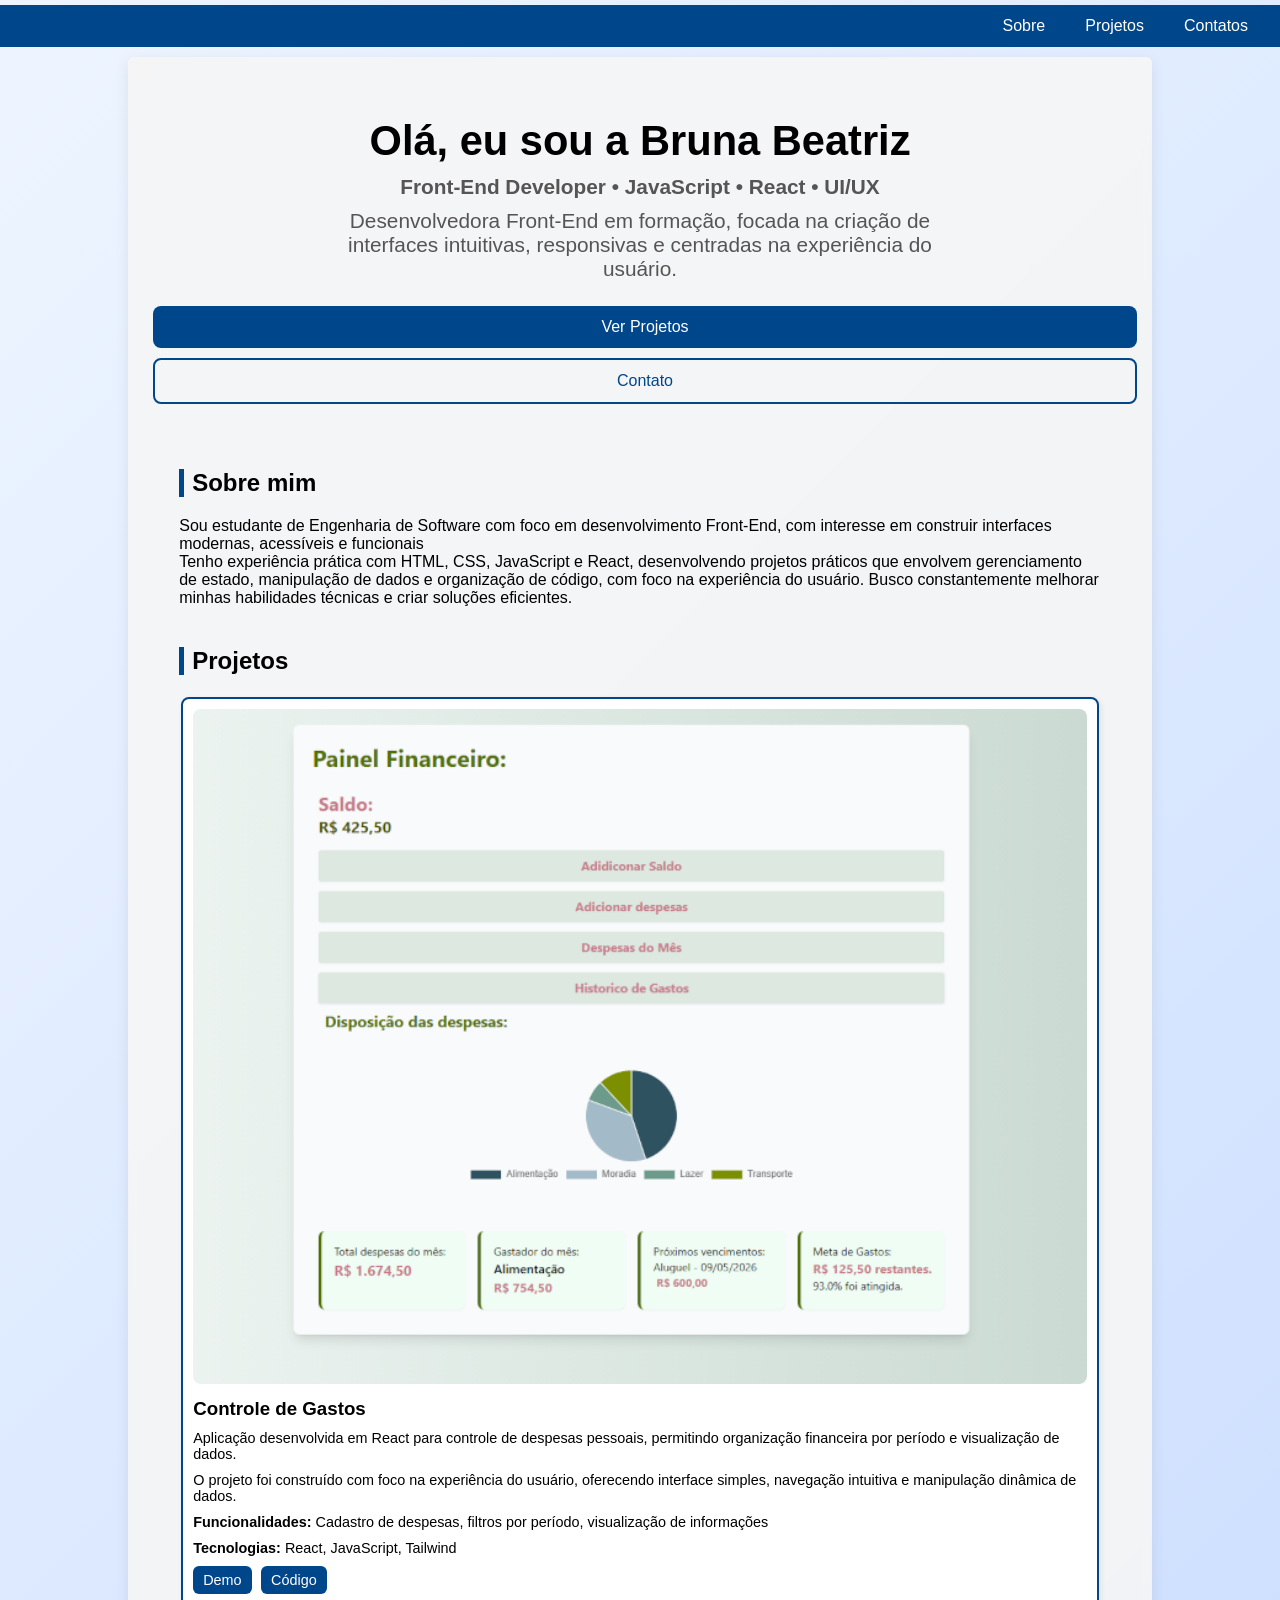
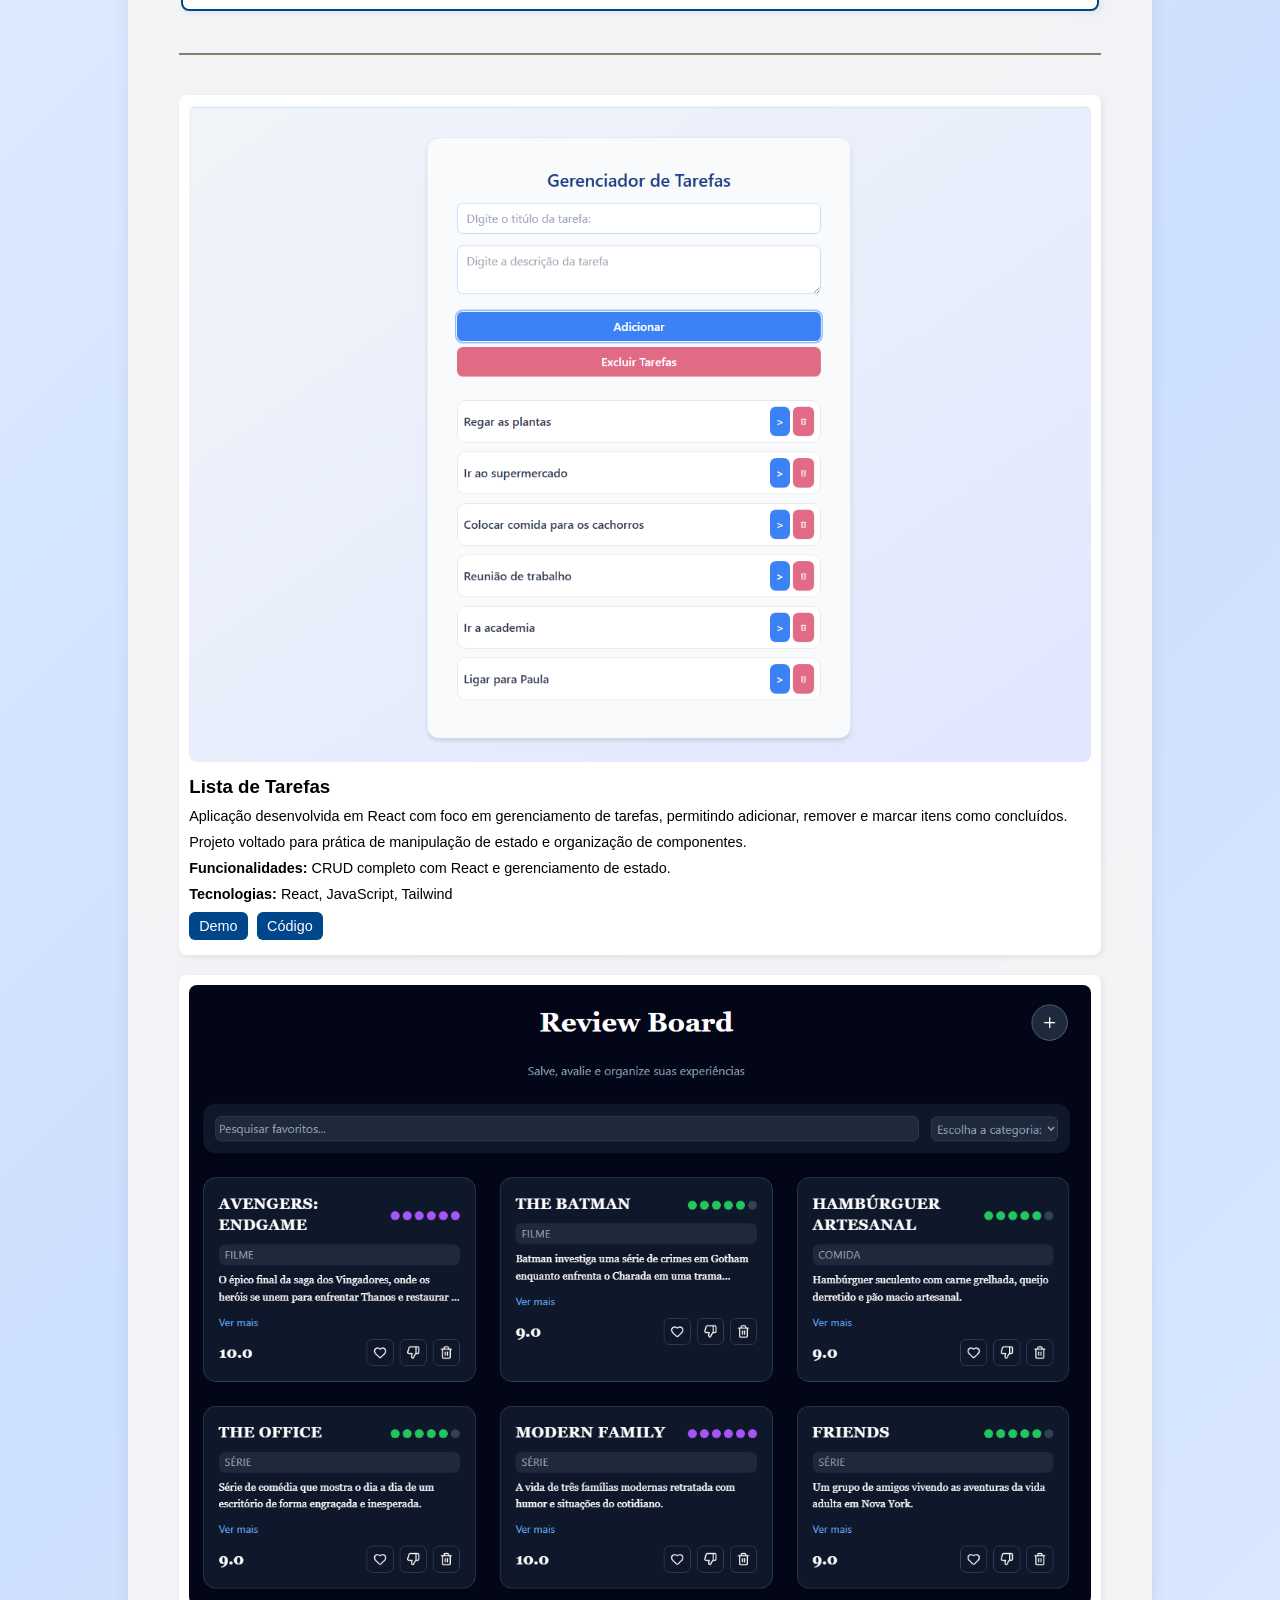
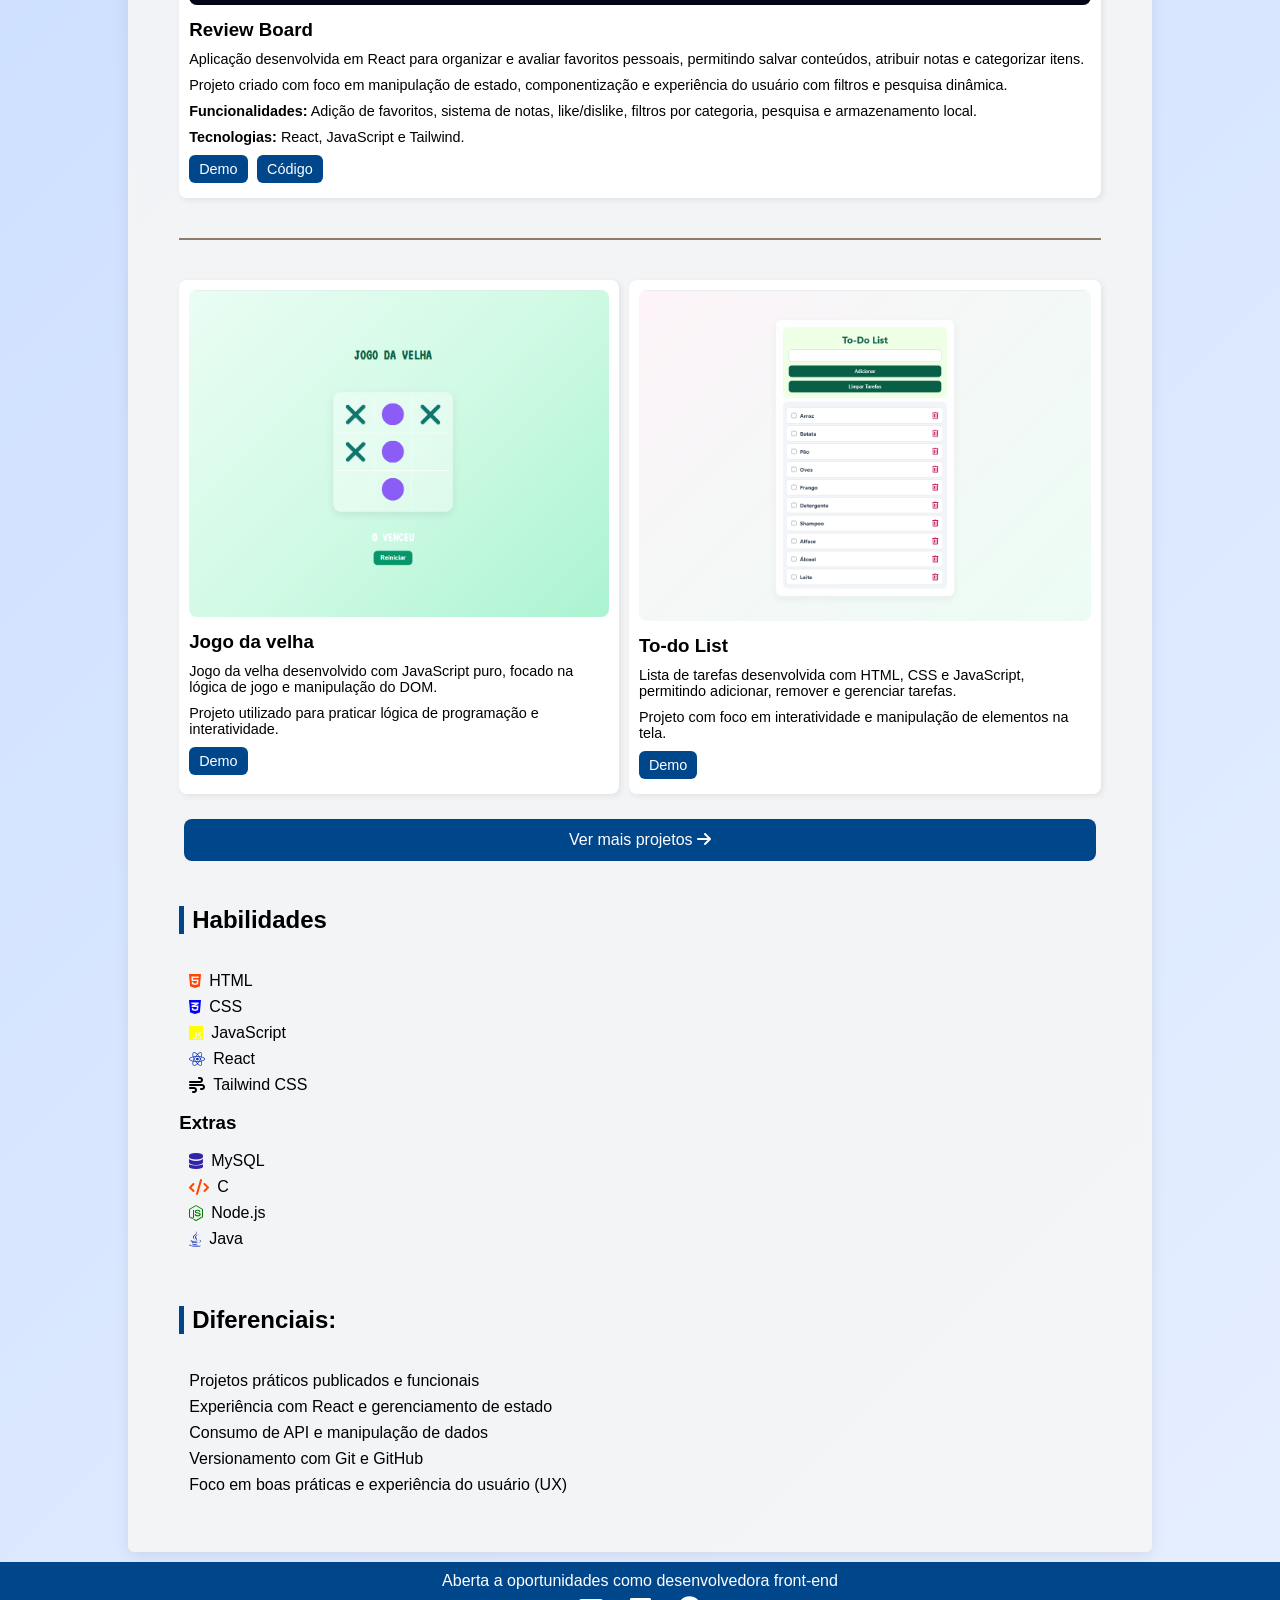
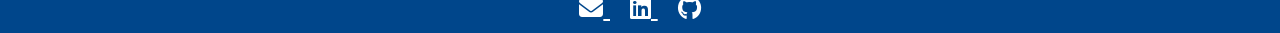
==== commit 7a989057: "ajustes no html" ====
--- a/index.html
+++ b/index.html
@@ -21,8 +21,8 @@
 
     <div id="principal">
         <section class="hero">
-            <h1>Desenvolvedora Front-End</h1>
-            <p class="subtitle">JavaScript • React • UI/UX</p>
+            <h1>Olá, eu sou a Bruna Beatriz </h1>
+            <p class="subtitle"> Front-End Developer • JavaScript • React • UI/UX</p>
             <p class="description">
                 Desenvolvedora Front-End em formação, focada na criação de interfaces intuitivas,
                 responsivas e centradas na experiência do usuário.
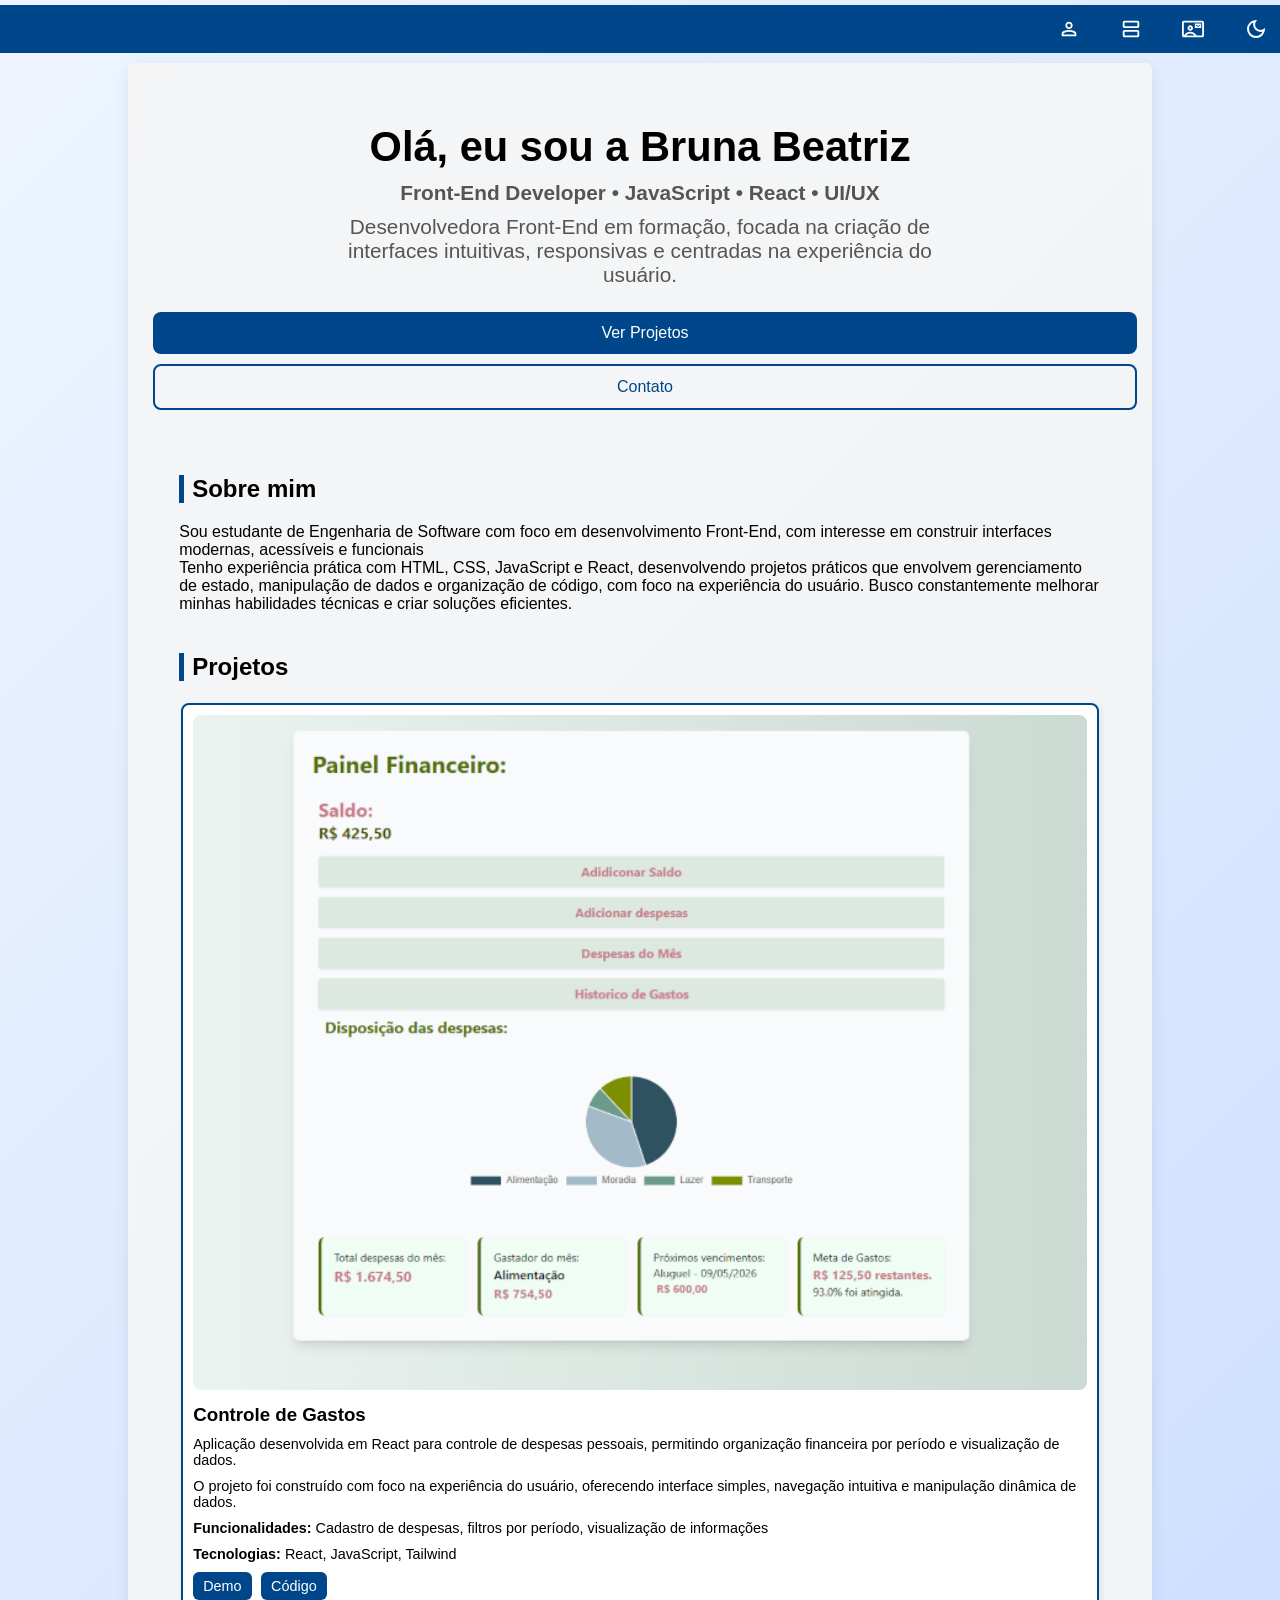
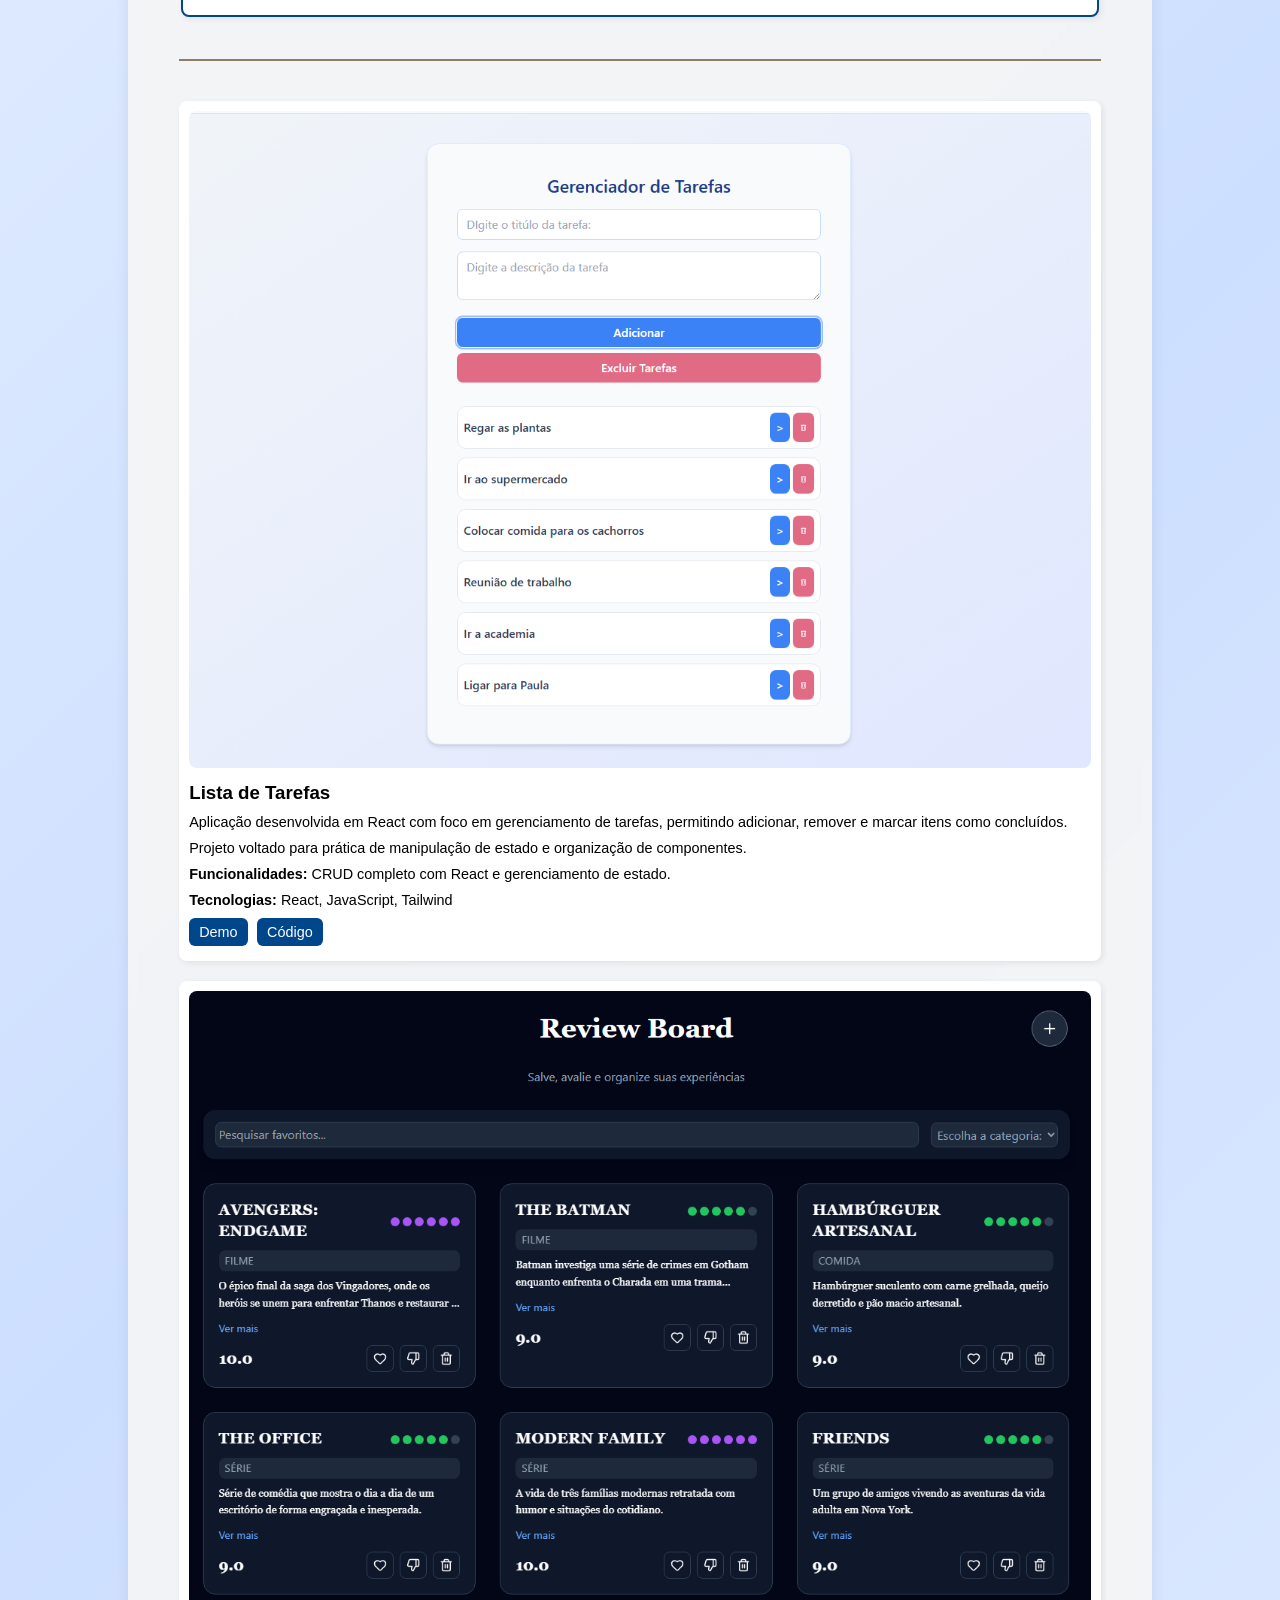
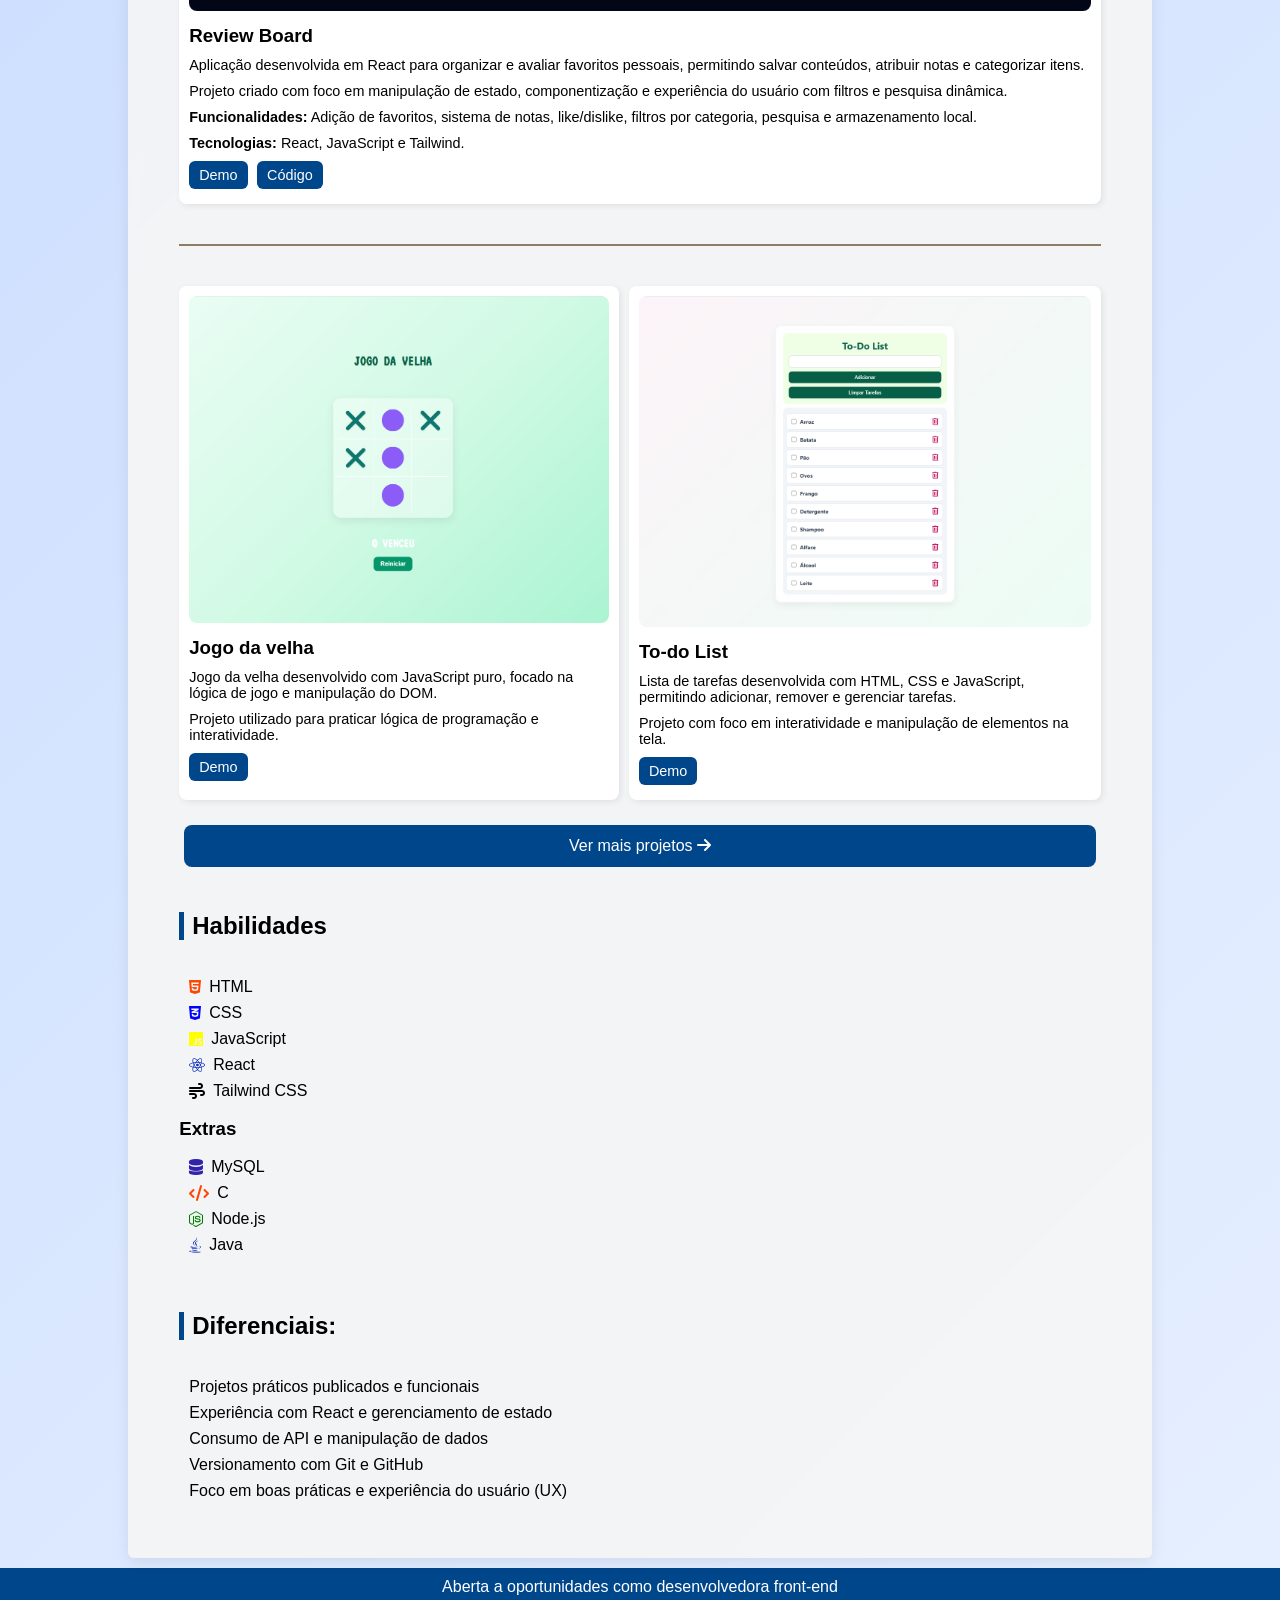
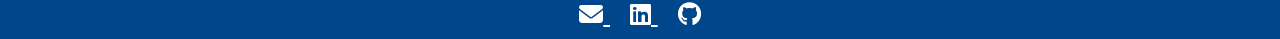
==== commit 038b9ac4: "feat: adição modo escuro" ====
--- a/index.html
+++ b/index.html
@@ -14,9 +14,10 @@
 
 <body>
     <nav>
-        <a href="#sobre">Sobre</a>
-        <a href="#projetos">Projetos</a>
-        <a href="#contato" class="none">Contatos</a>
+        <a href="#sobre"><svg xmlns="http://www.w3.org/2000/svg" height="24px" viewBox="0 -960 960 960" width="24px" fill="#ffffff"><path d="M367-527q-47-47-47-113t47-113q47-47 113-47t113 47q47 47 47 113t-47 113q-47 47-113 47t-113-47ZM160-160v-112q0-34 17.5-62.5T224-378q62-31 126-46.5T480-440q66 0 130 15.5T736-378q29 15 46.5 43.5T800-272v112H160Zm80-80h480v-32q0-11-5.5-20T700-306q-54-27-109-40.5T480-360q-56 0-111 13.5T260-306q-9 5-14.5 14t-5.5 20v32Zm296.5-343.5Q560-607 560-640t-23.5-56.5Q513-720 480-720t-56.5 23.5Q400-673 400-640t23.5 56.5Q447-560 480-560t56.5-23.5ZM480-640Zm0 400Z"/></svg></a>
+        <a href="#projetos"><svg xmlns="http://www.w3.org/2000/svg" height="24px" viewBox="0 -960 960 960" width="24px" fill="#ffffff"><path d="M200-520q-33 0-56.5-23.5T120-600v-160q0-33 23.5-56.5T200-840h560q33 0 56.5 23.5T840-760v160q0 33-23.5 56.5T760-520H200Zm0-80h560v-160H200v160Zm0 480q-33 0-56.5-23.5T120-200v-160q0-33 23.5-56.5T200-440h560q33 0 56.5 23.5T840-360v160q0 33-23.5 56.5T760-120H200Zm0-80h560v-160H200v160Zm0-560v160-160Zm0 400v160-160Z"/></svg></a>
+        <a href="#contato" class="none"><svg xmlns="http://www.w3.org/2000/svg" height="24px" viewBox="0 -960 960 960" width="24px" fill="#ffffff"><path d="M560-520h280v-200H560v200Zm140-50-100-70v-40l100 70 100-70v40l-100 70ZM80-120q-33 0-56.5-23.5T0-200v-560q0-33 23.5-56.5T80-840h800q33 0 56.5 23.5T960-760v560q0 33-23.5 56.5T880-120H80Zm556-80h244v-560H80v560h4q42-75 116-117.5T360-360q86 0 160 42.5T636-200ZM445-435q35-35 35-85t-35-85q-35-35-85-35t-85 35q-35 35-35 85t35 85q35 35 85 35t85-35ZM182-200h356q-34-38-80.5-59T360-280q-51 0-97 21t-81 59Zm149.5-291.5Q320-503 320-520t11.5-28.5Q343-560 360-560t28.5 11.5Q400-537 400-520t-11.5 28.5Q377-480 360-480t-28.5-11.5ZM480-480Z"/></svg></a>
+        <button class="butDark" id="theme-toggle"><svg xmlns="http://www.w3.org/2000/svg" height="24px" viewBox="0 -960 960 960" width="24px" fill="#ffffff"><path d="M480-120q-150 0-255-105T120-480q0-150 105-255t255-105q14 0 27.5 1t26.5 3q-41 29-65.5 75.5T444-660q0 90 63 153t153 63q55 0 101-24.5t75-65.5q2 13 3 26.5t1 27.5q0 150-105 255T480-120Zm0-80q88 0 158-48.5T740-375q-20 5-40 8t-40 3q-123 0-209.5-86.5T364-660q0-20 3-40t8-40q-78 32-126.5 102T200-480q0 116 82 198t198 82Zm-10-270Z"/></svg></button>
     </nav>
 
     <div id="principal">
--- a/style.css
+++ b/style.css
@@ -77,6 +77,19 @@
     align-items: center;
 }
 
+.butDark{
+    background-color: #002f5b00;
+     color: white;
+    text-decoration: none;
+    margin-left: 20px;
+    transition: background-color 0.5s;
+    display: flex;
+    border: none;
+
+    align-items: center;
+
+}
+
 nav a svg {
     width: 22px;
     height: 22px;
@@ -84,6 +97,13 @@
 
 nav a:hover {
     opacity: 0.8;
+    background-color: rgba(255,255,255,0.2);
+    border-radius: 5px;
+    padding: 4px;
+}
+
+.butDark:hover{
+     opacity: 0.8;
     background-color: rgba(255,255,255,0.2);
     border-radius: 5px;
     padding: 4px;
@@ -333,4 +353,56 @@
 
 .contatos a:hover {
     transform: scale(1.2);
+}
+
+
+body.dark {
+    background: linear-gradient(135deg, #0f172a, #111827, #1e293b);
+    color: #f8fafc;
+}
+
+
+body.dark #principal {
+    background-color: rgba(15, 23, 42, 0.95);
+}
+
+body.dark .card {
+    background: #1e293b;
+    color: #f8fafc;
+}
+
+body.dark .description,
+body.dark .hero p,
+body.dark .card p {
+    color: #cbd5e1;
+}
+
+body.dark nav {
+    background: #021526;
+}
+
+body.dark footer {
+    background: #021526;
+}
+
+body.dark .btn {
+    background: #2563eb;
+}
+
+body.dark .btn.outline {
+    border-color: #60a5fa;
+    color: #60a5fa;
+    background: transparent;
+}
+
+body.dark h2 {
+    border-left-color: #60a5fa;
+}
+
+body.dark .subtitle {
+    color: #60a5fa;
+}
+
+body.dark .hr {
+    background-color: #334155;
 }
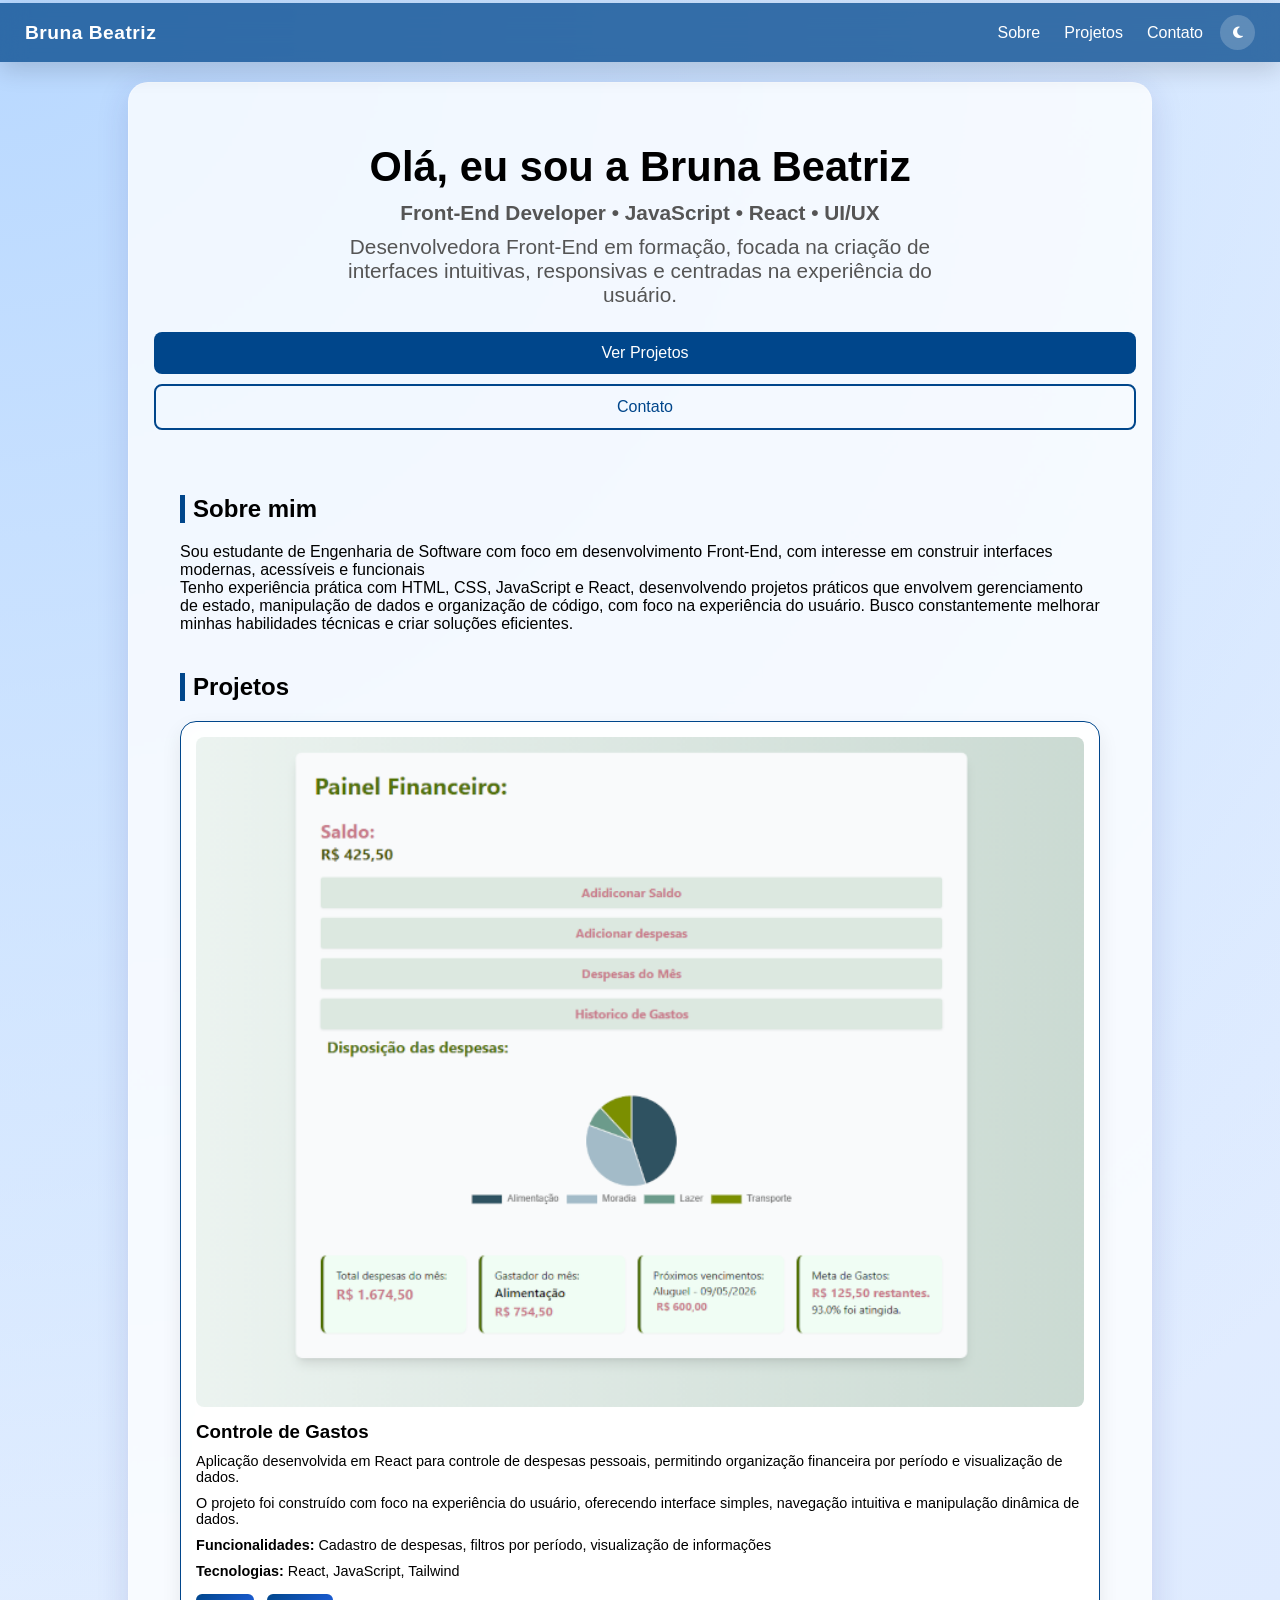
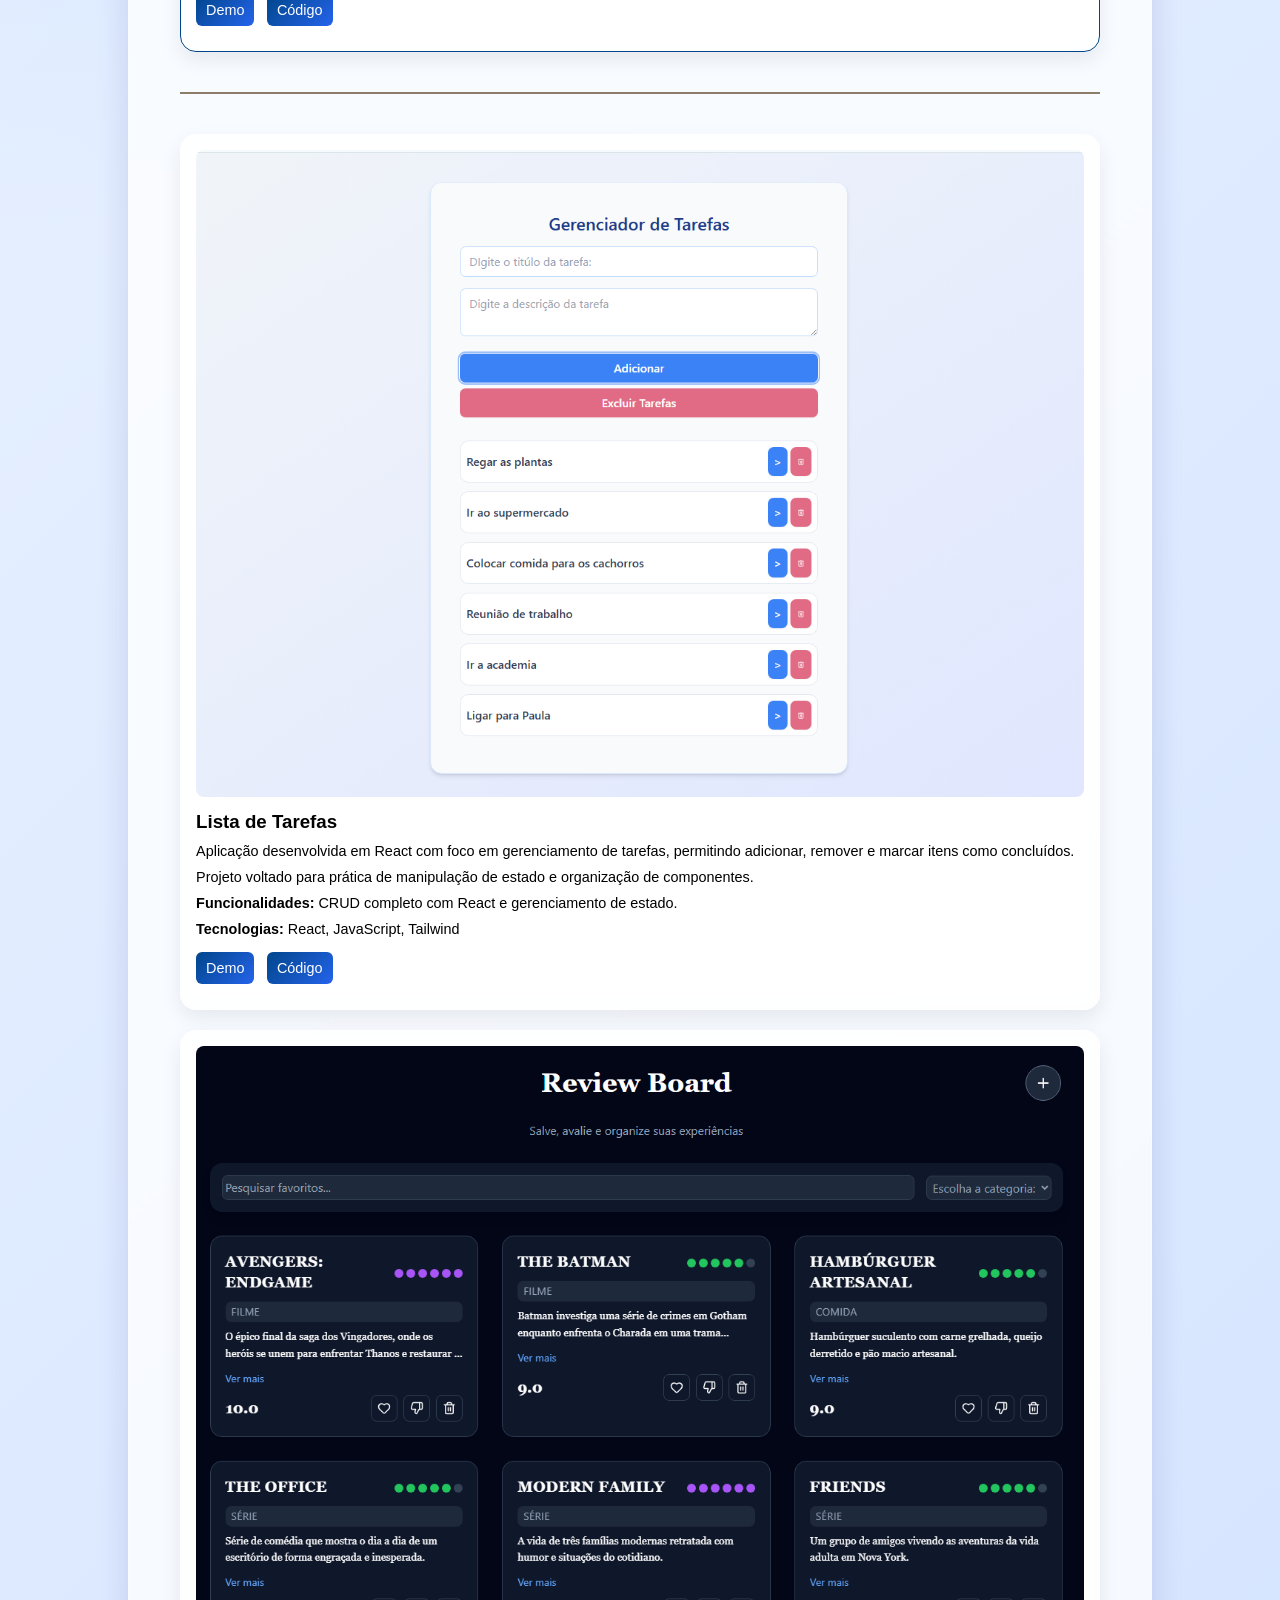
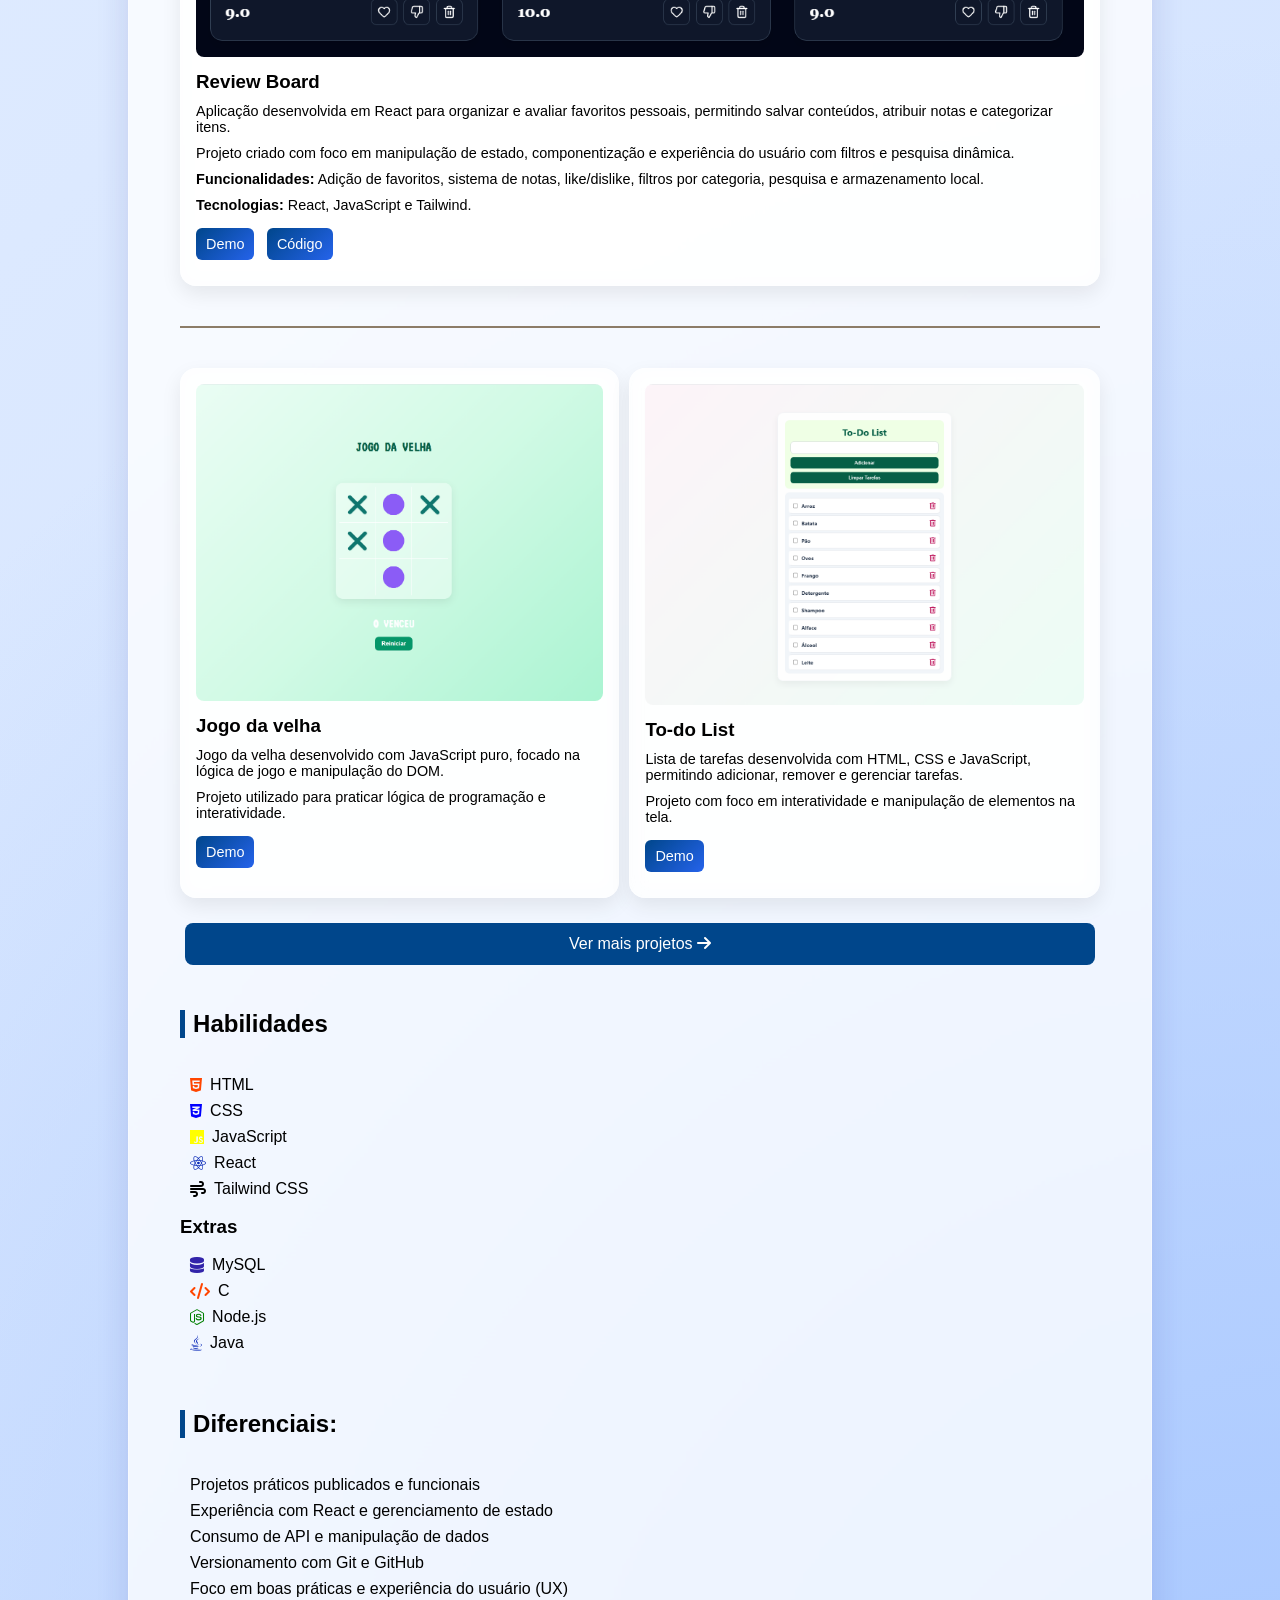
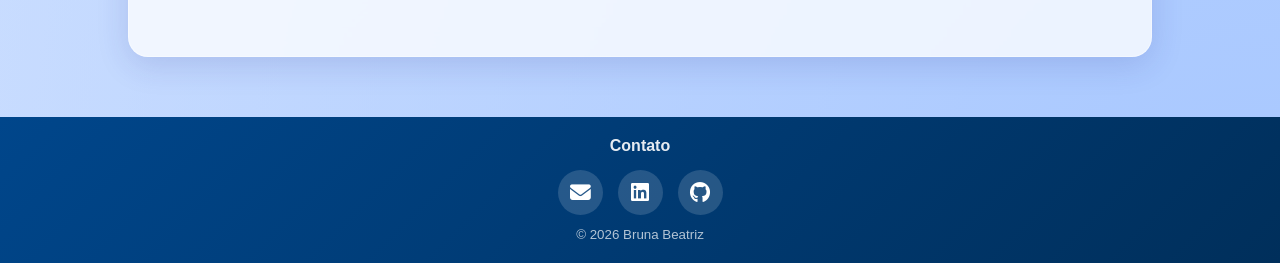
==== commit 36c22733: "melhorias no layout" ====
--- a/index.html
+++ b/index.html
@@ -14,10 +14,19 @@
 
 <body>
     <nav>
-        <a href="#sobre"><svg xmlns="http://www.w3.org/2000/svg" height="24px" viewBox="0 -960 960 960" width="24px" fill="#ffffff"><path d="M367-527q-47-47-47-113t47-113q47-47 113-47t113 47q47 47 47 113t-47 113q-47 47-113 47t-113-47ZM160-160v-112q0-34 17.5-62.5T224-378q62-31 126-46.5T480-440q66 0 130 15.5T736-378q29 15 46.5 43.5T800-272v112H160Zm80-80h480v-32q0-11-5.5-20T700-306q-54-27-109-40.5T480-360q-56 0-111 13.5T260-306q-9 5-14.5 14t-5.5 20v32Zm296.5-343.5Q560-607 560-640t-23.5-56.5Q513-720 480-720t-56.5 23.5Q400-673 400-640t23.5 56.5Q447-560 480-560t56.5-23.5ZM480-640Zm0 400Z"/></svg></a>
-        <a href="#projetos"><svg xmlns="http://www.w3.org/2000/svg" height="24px" viewBox="0 -960 960 960" width="24px" fill="#ffffff"><path d="M200-520q-33 0-56.5-23.5T120-600v-160q0-33 23.5-56.5T200-840h560q33 0 56.5 23.5T840-760v160q0 33-23.5 56.5T760-520H200Zm0-80h560v-160H200v160Zm0 480q-33 0-56.5-23.5T120-200v-160q0-33 23.5-56.5T200-440h560q33 0 56.5 23.5T840-360v160q0 33-23.5 56.5T760-120H200Zm0-80h560v-160H200v160Zm0-560v160-160Zm0 400v160-160Z"/></svg></a>
-        <a href="#contato" class="none"><svg xmlns="http://www.w3.org/2000/svg" height="24px" viewBox="0 -960 960 960" width="24px" fill="#ffffff"><path d="M560-520h280v-200H560v200Zm140-50-100-70v-40l100 70 100-70v40l-100 70ZM80-120q-33 0-56.5-23.5T0-200v-560q0-33 23.5-56.5T80-840h800q33 0 56.5 23.5T960-760v560q0 33-23.5 56.5T880-120H80Zm556-80h244v-560H80v560h4q42-75 116-117.5T360-360q86 0 160 42.5T636-200ZM445-435q35-35 35-85t-35-85q-35-35-85-35t-85 35q-35 35-35 85t35 85q35 35 85 35t85-35ZM182-200h356q-34-38-80.5-59T360-280q-51 0-97 21t-81 59Zm149.5-291.5Q320-503 320-520t11.5-28.5Q343-560 360-560t28.5 11.5Q400-537 400-520t-11.5 28.5Q377-480 360-480t-28.5-11.5ZM480-480Z"/></svg></a>
-        <button class="butDark" id="theme-toggle"><svg xmlns="http://www.w3.org/2000/svg" height="24px" viewBox="0 -960 960 960" width="24px" fill="#ffffff"><path d="M480-120q-150 0-255-105T120-480q0-150 105-255t255-105q14 0 27.5 1t26.5 3q-41 29-65.5 75.5T444-660q0 90 63 153t153 63q55 0 101-24.5t75-65.5q2 13 3 26.5t1 27.5q0 150-105 255T480-120Zm0-80q88 0 158-48.5T740-375q-20 5-40 8t-40 3q-123 0-209.5-86.5T364-660q0-20 3-40t8-40q-78 32-126.5 102T200-480q0 116 82 198t198 82Zm-10-270Z"/></svg></button>
+        <div class="logo">
+            Bruna Beatriz
+        </div>
+
+
+        <div class="nav-links">
+            <a href="#sobre">Sobre</a>
+            <a href="#projetos">Projetos</a>
+            <a href="#contato" class="none"> Contato</a>
+            <button class="butDark" id="theme-toggle">
+                <i class="fa-solid fa-moon"></i>
+            </button>
+        </div>
     </nav>
 
     <div id="principal">
@@ -106,7 +115,7 @@
                     </div>
                     <div class="card">
                         <img src="img/fototelaReview.png" alt="Projeto de tarefas">
-                         <h3>Review Board</h3>
+                        <h3>Review Board</h3>
 
                         <p>
                             Aplicação desenvolvida em React para organizar e avaliar favoritos pessoais,
@@ -181,7 +190,7 @@
                     </a>
                 </div>
             </section>
-        
+
             <section>
                 <h2>Habilidades</h2>
                 <ul class="skills-list">
@@ -214,7 +223,8 @@
 
 
     <footer id="contato">
-        <p>Aberta a oportunidades como desenvolvedora front-end</p>
+
+        <h3>Contato</h3>
         <div class="contatos">
             <a href="mailto:brunabeatriz0405@gmail.com">
                 <i class="fa-solid fa-envelope"></i>
@@ -228,6 +238,9 @@
                 <i class="fab fa-github"></i>
             </a>
         </div>
+        <small>
+            © 2026 Bruna Beatriz
+        </small>
     </footer>
     <script src="script.js"></script>
 </body>
--- a/style.css
+++ b/style.css
@@ -19,44 +19,68 @@
 #011526*/
 
 body {
-     font-family: 'Segoe UI', Tahoma, Geneva, Verdana, sans-serif;
-      background: linear-gradient(135deg, #eef5ff, #cddfff, #e6efff);
+    min-height: 100vh;
+    font-family: 'Segoe UI', Tahoma, Geneva, Verdana, sans-serif;
+
+   background:
+        radial-gradient(circle at top left, #b8d8ff, transparent 35%),
+        radial-gradient(circle at bottom right, #a7c7ff, transparent 35%),
+        linear-gradient(135deg, #eef5ff, #cddfff);
+
+
+
+        
     display: flex;
     justify-content: center;
     align-items: center;
     flex-flow: column nowrap;
 }
 
-main{
+main {
     width: 90%;
     margin: auto;
 }
 
-#principal{
+#principal {
     width: 80%;
-    background-color: rgba(245, 245, 245, 0.904);
-    margin: 10px 0;
-    border-radius: 6px;
-      box-shadow: 0 4px 15px rgba(0,0,0,0.08);
-
-      backdrop-filter: blur(4px);
-    
-    
+    background-color: rgba(255, 255, 255, 0.767);
+    margin: 20px 0;
+    border-radius: 20px;
+    box-shadow: 0 8px 32px rgba(31, 38, 135, 0.15);
+
+    backdrop-filter: blur(1px);
+    -webkit-backdrop-filter: blur(12px);
+
+
+
+    border: 1px solid rgba(255, 255, 255, 0.35);
 
 }
 
 /* NAV */
 
-nav{
+nav {
     color: #011526;
-    margin-top: 5px;
+    margin-top: 3px;
     width: 100%;
-    
-    padding-left: 0px;
-    display: flex;
-    justify-content: flex-end;
-    background: #00468b;
-    padding: 12px;
+
+    padding: 12px 25px;
+    display: flex;
+    justify-content: space-between;
+    align-items: center;
+
+
+
+    background: rgba(0, 70, 139, 0.75);
+
+    backdrop-filter: blur(12px);
+
+
+
+    box-shadow:
+        0 8px 25px rgba(0, 0, 0, 0.15);
+
+
     position: sticky;
     top: 0;
     z-index: 1;
@@ -64,29 +88,60 @@
 }
 
 
-
-
-
-nav a{
-    margin: 0 20px;
+.logo {
+
+    color: white;
+
+    font-size: 1.2rem;
+
+    font-weight: 700;
+
+    letter-spacing:.5px;
+
+}
+
+
+
+
+.logo span {
+
+    color: #60a5fa;
+
+    font-size: 1.5rem;
+
+}
+
+
+.nav-links {
+
+    display: flex;
+    flex-flow: row;
+    align-items: center;
+
+}
+
+nav a {
+
     color: white;
     text-decoration: none;
-    margin-left: 20px;
-    transition: background-color 0.5s;
+    padding: 6px 12px;
+    transition: .3s;
+    border-radius: 20px;
     display: flex;
     align-items: center;
 }
 
-.butDark{
-    background-color: #002f5b00;
-     color: white;
-    text-decoration: none;
-    margin-left: 20px;
-    transition: background-color 0.5s;
-    display: flex;
+.butDark {
+    background-color: rgba(255, 255, 255, 0.2);
+    color: white;
+    width: 35px;
+    height: 35px;
+    cursor: pointer;
+    margin-left: 5px;
     border: none;
 
-    align-items: center;
+    border-radius: 50%;
+
 
 }
 
@@ -96,30 +151,31 @@
 }
 
 nav a:hover {
-    opacity: 0.8;
-    background-color: rgba(255,255,255,0.2);
+
+    background-color: rgba(255, 255, 255, 0.2);
     border-radius: 5px;
     padding: 4px;
 }
 
-.butDark:hover{
-     opacity: 0.8;
-    background-color: rgba(255,255,255,0.2);
-    border-radius: 5px;
+.butDark:hover {
+    opacity: 0.8;
+    background-color: rgba(255, 255, 255, 0.2);
+
     padding: 4px;
 }
 
 /* HERO */
 
-.hero{
+.hero {
     text-align: center;
     padding: 20px;
 }
 
-.hero h1{
+.hero h1 {
     font-size: 2.6em;
     font-weight: bold;
 }
+
 .subtitle {
     font-weight: 600;
     color: #00468b;
@@ -131,18 +187,18 @@
     margin: 10px auto;
 }
 
-.hero p{
+.hero p {
     margin-top: 10px;
     font-size: 1.3em;
     color: #555;
 }
 
-.buttons{
+.buttons {
     margin-top: 20px;
 }
 
-.btn{
-    background: #00468b;
+.btn {
+    background: linear-gradient(135deg, #00468b, #2563eb);
     color: white;
     padding: 10px 20px;
     border-radius: 8px;
@@ -152,12 +208,12 @@
     transition: all 0.3s ease;
 }
 
-.btn:hover{
+.btn:hover {
     transform: translateY(-2px);
-    box-shadow: 0 5px 10px rgba(0,0,0,0.2);
-}
-
-.btn.outline{
+    box-shadow: 0 5px 10px rgba(0, 0, 0, 0.2);
+}
+
+.btn.outline {
     background: transparent;
     border: 2px solid #00468b;
     color: #00468b;
@@ -174,11 +230,11 @@
 
 /* section */
 
-section{
+section {
     margin: 40px 0;
 }
 
-h2{
+h2 {
     margin-bottom: 20px;
     border-left: 5px solid #00468b;
     padding-left: 8px;
@@ -187,7 +243,7 @@
 
 /* grid */
 
-.grid{
+.grid {
     display: flex;
     flex-direction: column;
     gap: 20px;
@@ -196,29 +252,34 @@
 /* 
 card */
 
-.card{
-    background: white;
-    padding: 10px;
-    border-radius: 8px;
-    box-shadow: 2px 2px 6px rgba(0, 0, 0, 0.08);
+.card {
+    background: rgba(255, 255, 255, 0.65);
+    padding: 15px;
+    border-radius: 16px;
+    box-shadow: 0px 8px 20px rgba(0, 0, 0, 0.08);
+    backdrop-filter: blur(10px);
+    -webkit-backdrop-filter: blur(10px);
+
+    border: 1px solid rgba(255, 255, 255, 0.3);
+
     transition: all 0.3s ease;
-    
-}
-
-#flex-row{
-    
-    display: flex;
-    
+
+}
+
+#flex-row {
+
+    display: flex;
+
     gap: 10px;
 }
 
 
 
-.card:hover{
+.card:hover {
     transform: translateY(-3px) scale(1.01);
 }
 
-.card img{
+.card img {
     width: 100%;
     border-radius: 8px;
     transition: 0.3s;
@@ -228,11 +289,11 @@
     transform: scale(1.03);
 }
 
-.card h3{
+.card h3 {
     margin-top: 10px;
 }
 
-.card p{
+.card p {
     margin-top: 10px;
     font-size: 0.9em;
 
@@ -242,32 +303,40 @@
 
 /* botôes */
 
-.card-buttons{
+.card-buttons {
     margin-top: 15px;
     margin-bottom: 10px;
 }
 
-.card-buttons a{
-    background: #00468b;
-    color:white;
-    padding: 6px 10px;
+.card-buttons a {
+    background: linear-gradient(135deg,
+            #00468b,
+            #2563eb);
+
+    color: white;
+    padding: 8px 10px;
     border-radius: 6px;
     text-decoration: none;
-    margin-right:5px;
+    margin-right: 8px;
     font-size: 0.9em;
-    transition: 0.2s;
-}
+    transition: 0.3s;
+    display: inline-block;
+}
+
 .card-buttons a:hover {
-    background: #002f5b;
+
+
+    box-shadow:0 4px 10px rgba(0, 70, 139, 0.35);
+
     transform: scale(1.05);
 }
 
 .destaque {
-    border: 2px solid #00468b;
-    margin: 2px;
-}
-
-.hr{
+    border: 1px solid #00468b;
+
+}
+
+.hr {
     height: 2px;
     background-color: #8c7c68;
     margin: 20px 0;
@@ -296,18 +365,18 @@
 
 .btn:hover {
     transform: translateY(-3px);
-    box-shadow: 0 6px 12px rgba(0,0,0,0.2);
+    box-shadow: 0 6px 12px rgba(0, 0, 0, 0.2);
 }
 
 /* skills */
 
 
-.skills-list{
+.skills-list {
     list-style: none;
     padding: 10px;
 }
 
-.skills-list li{
+.skills-list li {
     margin: 8px 0;
     display: flex;
     align-items: center;
@@ -319,41 +388,134 @@
     background: #00468b;
     color: white;
 }
+
 /* CORES IGUAIS AO SEU ANTIGO */
-.skills-list li:nth-child(1) i {color: orangered;}
-.skills-list li:nth-child(2) i {color: blue;}
-.skills-list li:nth-child(3) i {color: yellow;}
-.skills-list li:nth-child(4) i {color: rgb(11, 43, 185);}
+.skills-list li:nth-child(1) i {
+    color: orangered;
+}
+
+.skills-list li:nth-child(2) i {
+    color: blue;
+}
+
+.skills-list li:nth-child(3) i {
+    color: yellow;
+}
+
+.skills-list li:nth-child(4) i {
+    color: rgb(11, 43, 185);
+}
 
 /* extras */
-.skills-list:last-of-type li:nth-child(1) i {color: rgb(50, 36, 170);}
-.skills-list:last-of-type li:nth-child(2) i {color: orangered;}
-.skills-list:last-of-type li:nth-child(3) i {color: green;}
-
-
-
-footer{
-    color: white;
-    padding: 10px;
+.skills-list:last-of-type li:nth-child(1) i {
+    color: rgb(50, 36, 170);
+}
+
+.skills-list:last-of-type li:nth-child(2) i {
+    color: orangered;
+}
+
+.skills-list:last-of-type li:nth-child(3) i {
+    color: green;
+}
+
+
+
+footer {
+
+    margin-top: 40px;
+
+    padding: 20px 5px;
+
     width: 100%;
+
     text-align: center;
-    background:#00468b;
-}
-
-footer p {
-    margin-bottom: 5px;
-}
+
+    background:linear-gradient(135deg,
+            #00468b,
+            #002f5b);
+
+    color: white;
+
+}
+
+
+footer h3 {
+
+    font-size: 1.0rem;
+    opacity: 90%;
+
+    margin-bottom: 15px;
+
+    font-weight: 600;
+
+}
+
+
+.contatos {
+
+    display: flex;
+
+    justify-content: center;
+
+    gap: 15px;
+
+    margin-bottom: 10px;
+
+}
+
 
 .contatos a {
-    color: white;
-    font-size: 1.5em;
-    margin: 10px;
-    transition: 0.3s;
-}
+
+    display: inline-flex;
+
+    width: 45px;
+    height: 45px;
+
+    align-items: center;
+    justify-content: center;
+
+    border-radius: 50%;
+
+    background: rgba(255, 255, 255, .15);
+
+    color: white;
+
+    font-size: 1.3rem;
+
+    text-decoration: none;
+
+    transition: .3s;
+}
+
+
 
 .contatos a:hover {
-    transform: scale(1.2);
-}
+
+    transform: translateY(-5px);
+
+    background: white;
+
+    color: #00468b;
+
+}
+
+
+footer small {
+
+    opacity: .7;
+
+}
+
+
+
+
+
+
+
+
+
+
 
 
 body.dark {
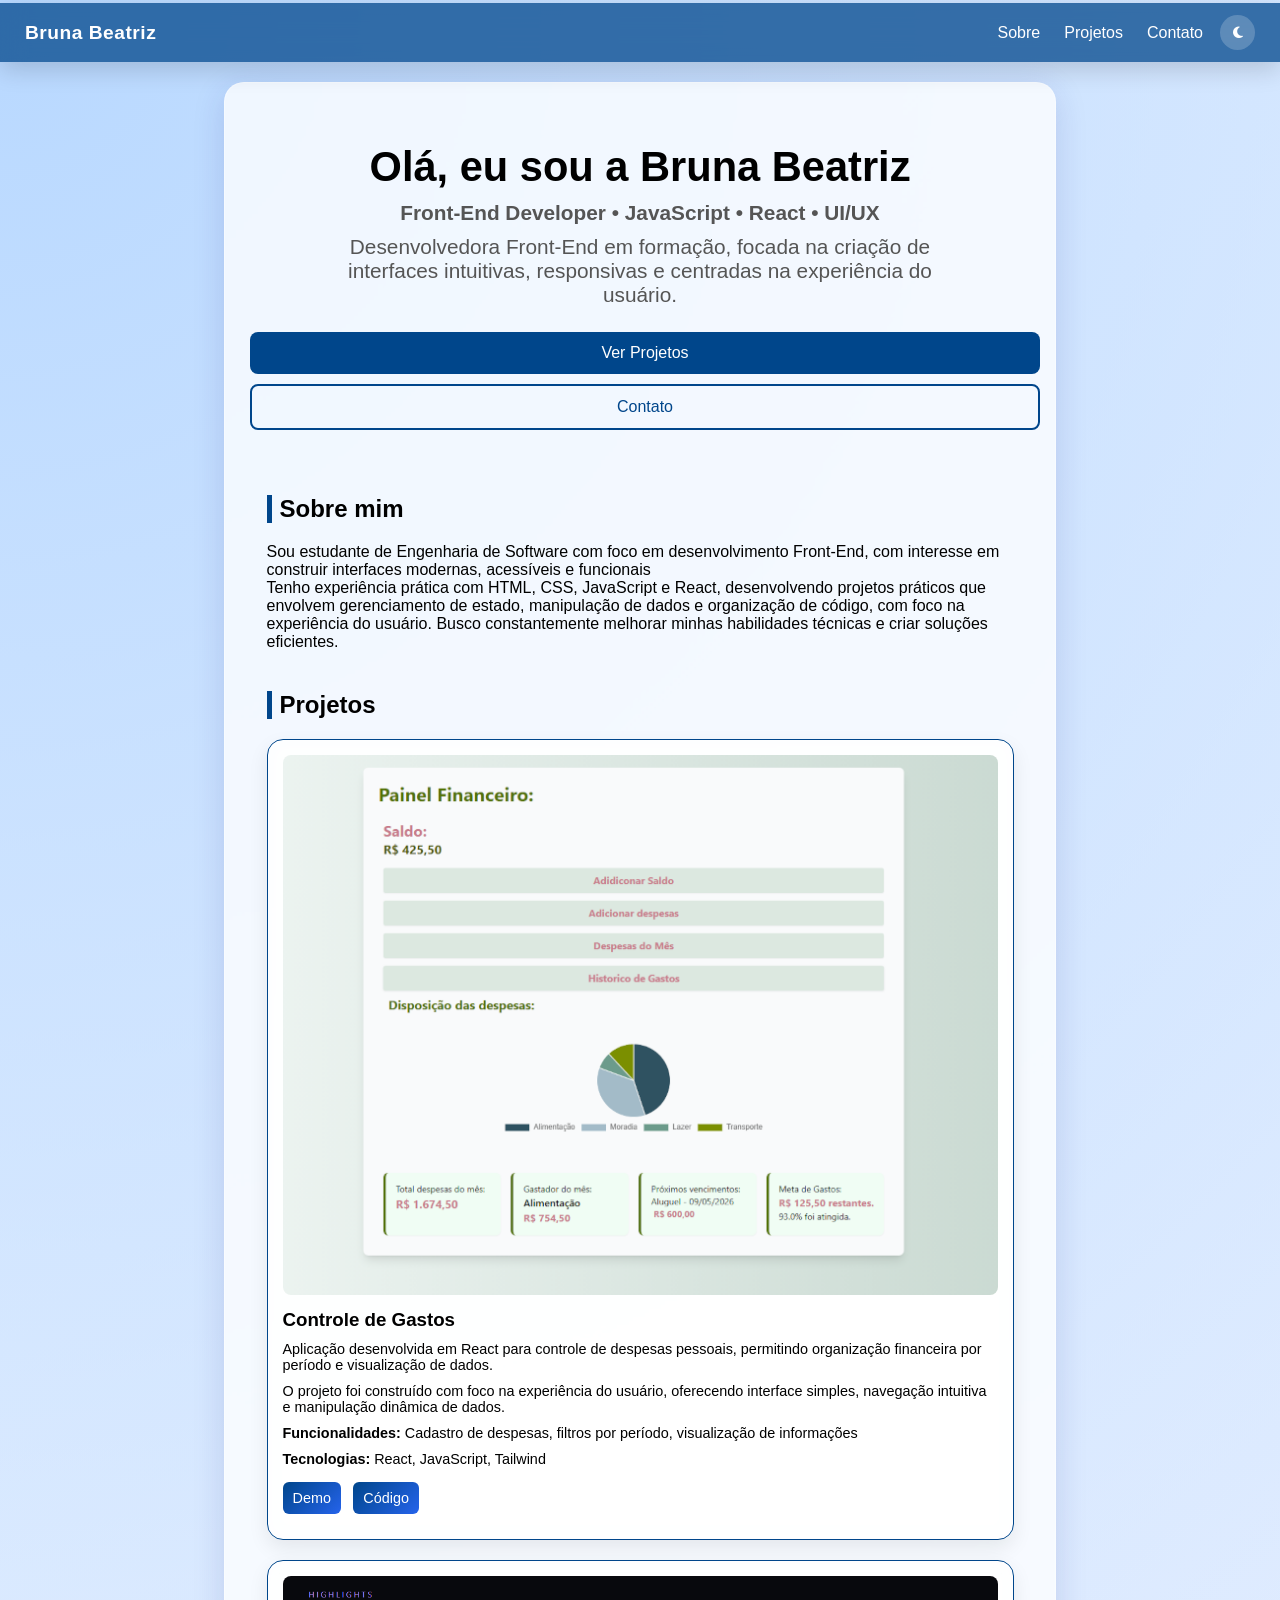
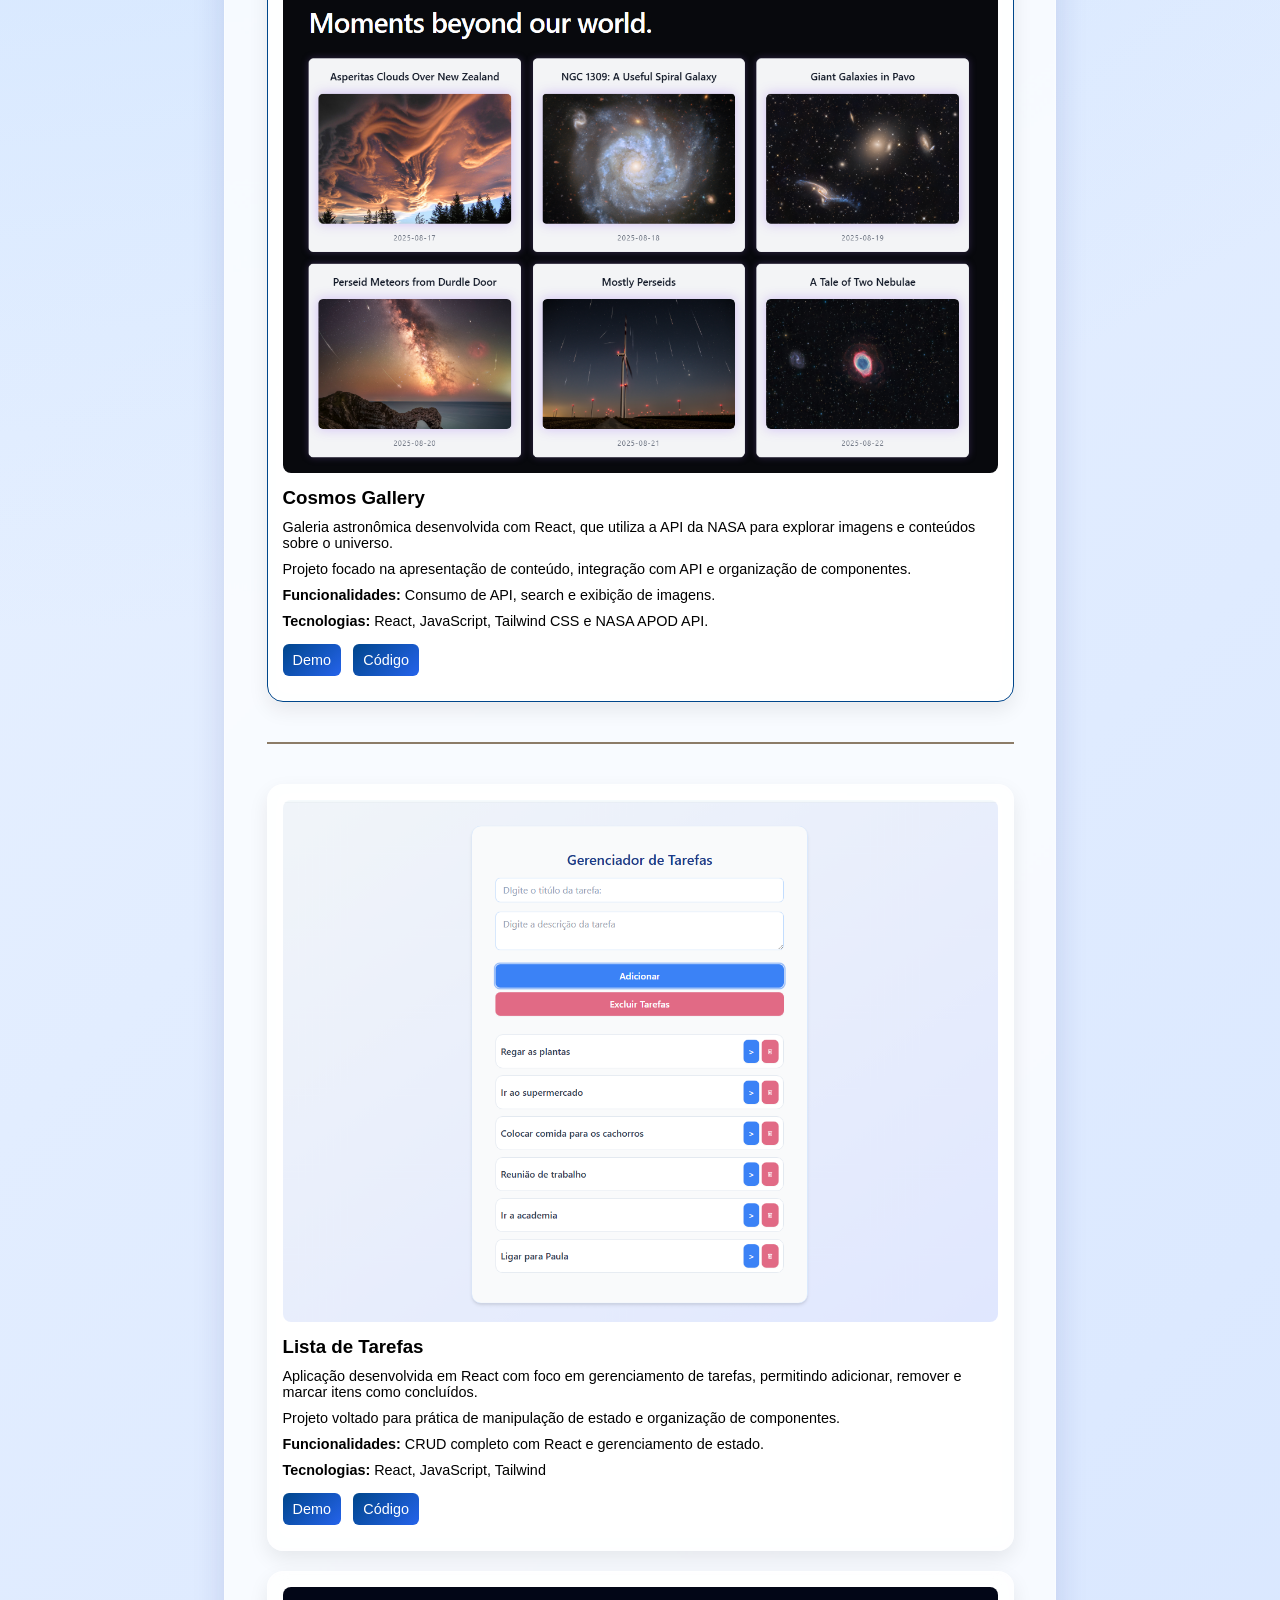
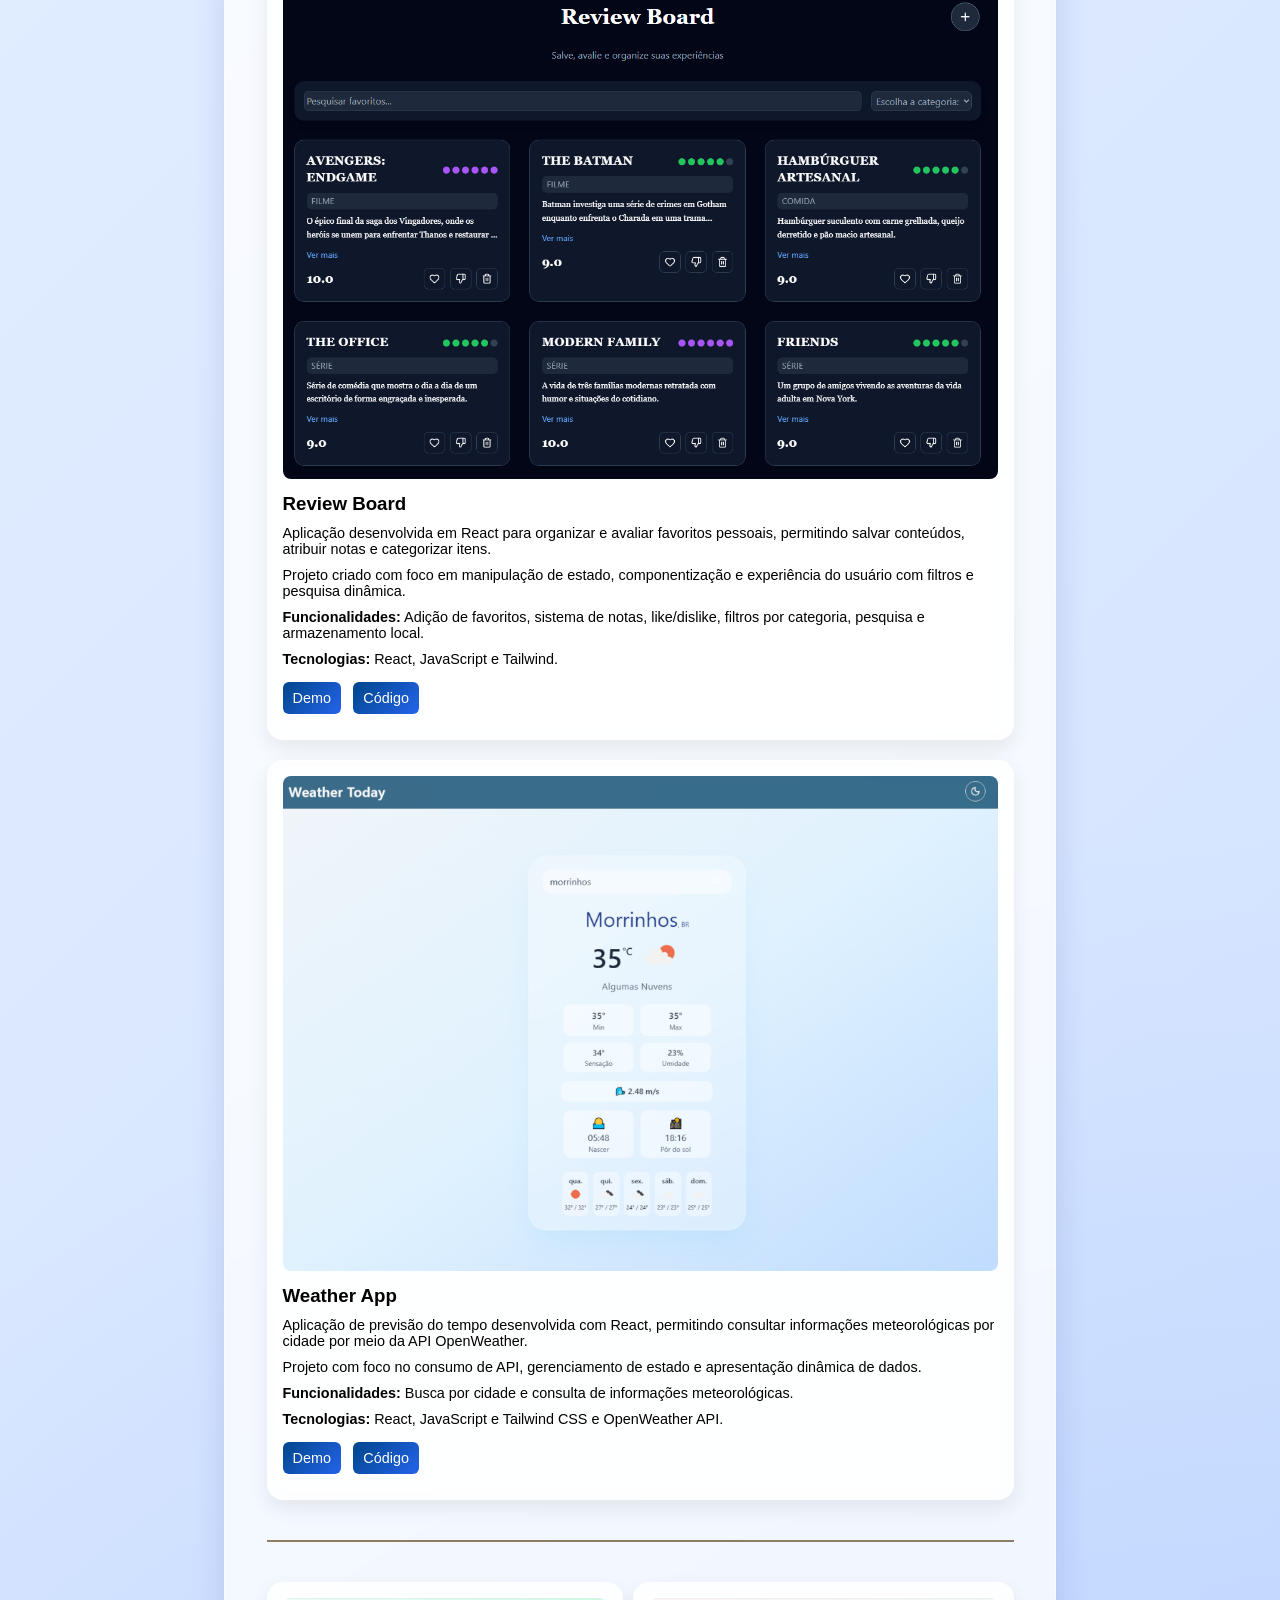
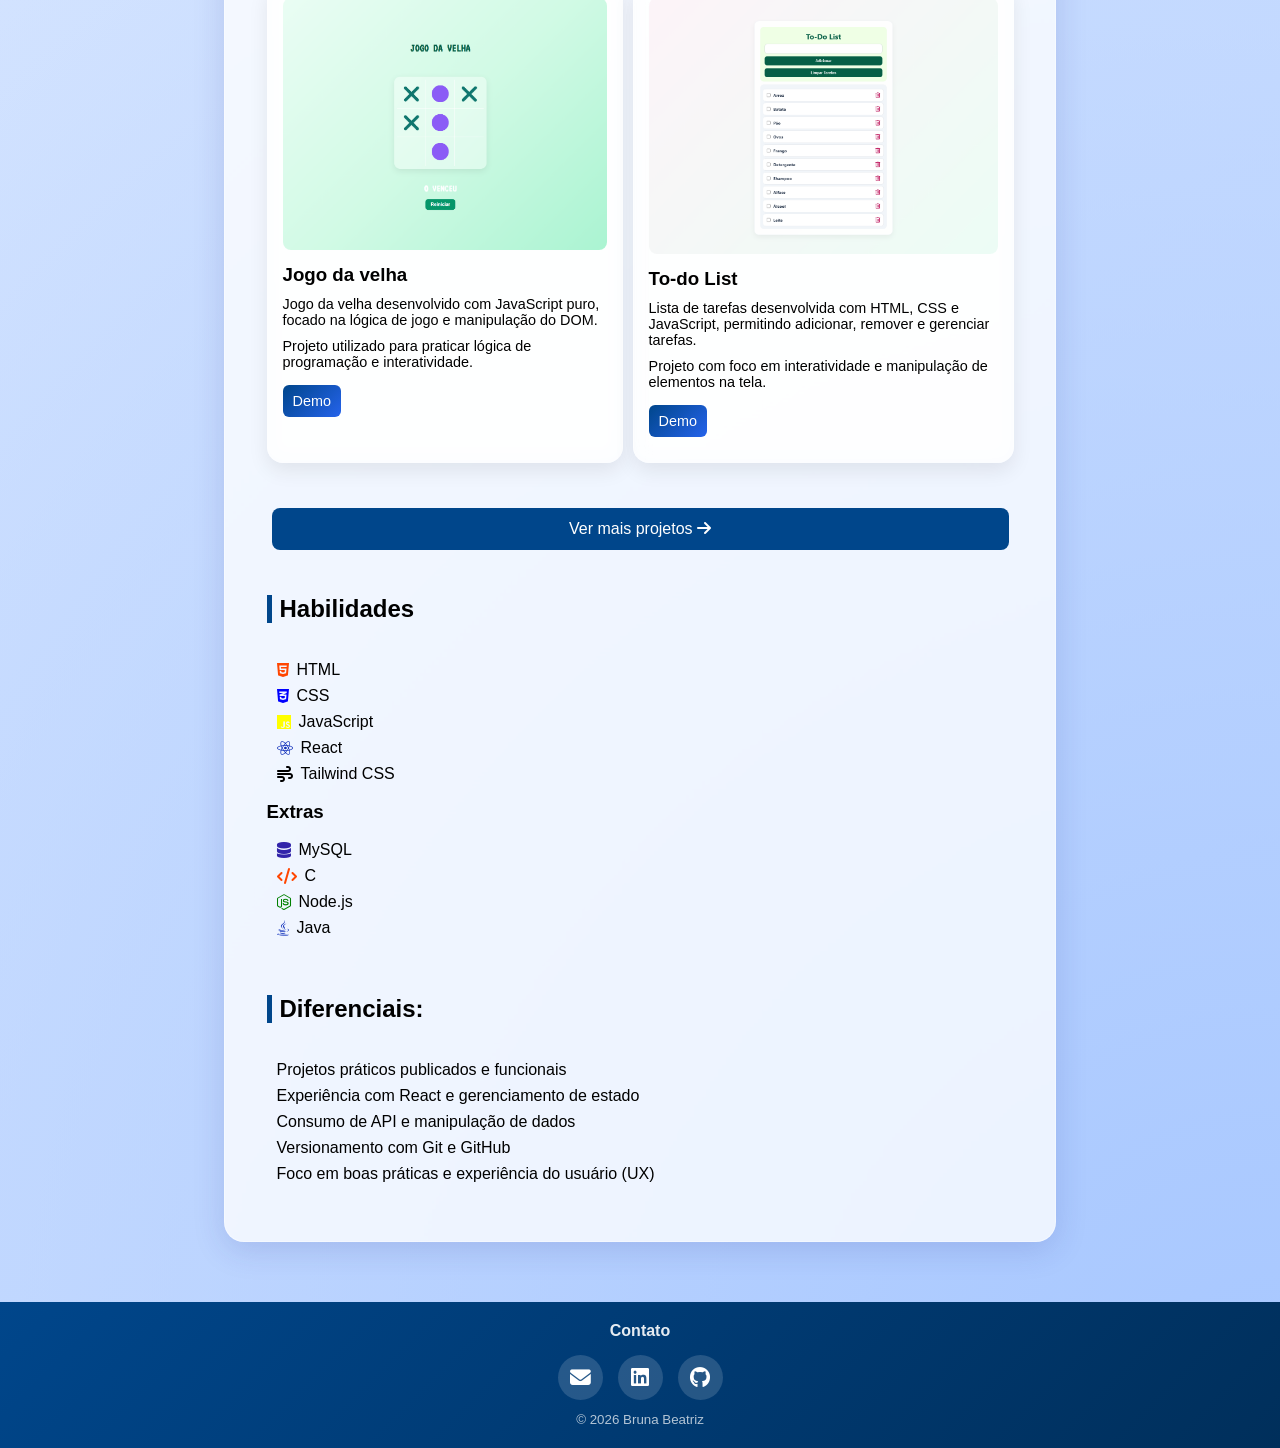
==== commit d9780966: "Merge pull request #1 from BrunaBeatriiz/feature/adiçãoProjetos feat: adição de projetos e ajustes  " ====
--- a/index.html
+++ b/index.html
@@ -88,107 +88,164 @@
                                 rel="noopener noreferrer">Código</a>
                         </div>
                     </div>
-
-
-                    <div class="hr"></div>
-
-                    <div class="card">
-                        <img src="img/telatarefas.png" alt="Projeto de tarefas">
-                        <h3>Lista de Tarefas</h3>
-                        <p>
-                            Aplicação desenvolvida em React com foco em gerenciamento de tarefas,
-                            permitindo adicionar, remover e marcar itens como concluídos.
-                        </p>
-
-                        <p>
-                            Projeto voltado para prática de manipulação de estado e organização de componentes.
-                        </p>
-                        <p><strong>Funcionalidades:</strong> CRUD completo com React e gerenciamento de estado.</p>
-                        <p><strong>Tecnologias:</strong> React, JavaScript, Tailwind</p>
-
-                        <div class="card-buttons">
-                            <a href="https://curso-react-fr-y6hn.vercel.app/" target="_blank"
-                                rel="noopener noreferrer">Demo</a>
-                            <a href="https://github.com/BrunaBeatriiz" target="_blank"
-                                rel="noopener noreferrer">Código</a>
+                    <div class="grid">
+                        <div class="card destaque">
+                            <img src="img/fotoGallery.png" alt="Projeto controle de gastos">
+                            <h3>Cosmos Gallery</h3>
+                            <p>
+                                Galeria astronômica desenvolvida com React, que utiliza a API
+                                da NASA para explorar imagens e conteúdos sobre o universo.
+                            </p>
+
+                            <p>
+                                Projeto focado na apresentação
+                                de conteúdo, integração com API e organização de componentes.
+                            </p>
+
+                            <p><strong>Funcionalidades:</strong> Consumo de API, search e exibição de imagens.</p>
+
+                            <p><strong>Tecnologias:</strong> React, JavaScript, Tailwind CSS e NASA APOD API.</p>
+
+                            <div class="card-buttons">
+                                <a href="https://cosmos-gallery-eight.vercel.app/" target="_blank"
+                                    rel="noopener noreferrer">Demo</a>
+                                <a href="https://github.com/BrunaBeatriiz/cosmos-gallery" target="_blank"
+                                    rel="noopener noreferrer">Código</a>
+                            </div>
+                        </div>
+
+
+                        <div class="hr"></div>
+
+                        <div class="card">
+                            <img src="img/telatarefas.png" alt="Projeto de tarefas">
+                            <h3>Lista de Tarefas</h3>
+                            <p>
+                                Aplicação desenvolvida em React com foco em gerenciamento de tarefas,
+                                permitindo adicionar, remover e marcar itens como concluídos.
+                            </p>
+
+                            <p>
+                                Projeto voltado para prática de manipulação de estado e organização de componentes.
+                            </p>
+                            <p><strong>Funcionalidades:</strong> CRUD completo com React e gerenciamento de estado.</p>
+                            <p><strong>Tecnologias:</strong> React, JavaScript, Tailwind</p>
+
+                            <div class="card-buttons">
+                                <a href="https://curso-react-fr-y6hn.vercel.app/" target="_blank"
+                                    rel="noopener noreferrer">Demo</a>
+                                <a href="https://github.com/BrunaBeatriiz" target="_blank"
+                                    rel="noopener noreferrer">Código</a>
+                            </div>
+                        </div>
+                        <div class="card">
+                            <img src="img/fototelaReview.png" alt="Projeto de tarefas">
+                            <h3>Review Board</h3>
+
+                            <p>
+                                Aplicação desenvolvida em React para organizar e avaliar favoritos pessoais,
+                                permitindo salvar conteúdos, atribuir notas e categorizar itens.
+                            </p>
+
+                            <p>
+                                Projeto criado com foco em manipulação de estado, componentização
+                                e experiência do usuário com filtros e pesquisa dinâmica.
+                            </p>
+
+                            <p>
+                                <strong>Funcionalidades:</strong>
+                                Adição de favoritos, sistema de notas, like/dislike,
+                                filtros por categoria, pesquisa e armazenamento local.
+                            </p>
+
+                            <p>
+                                <strong>Tecnologias:</strong>
+                                React, JavaScript e Tailwind.
+                            </p>
+
+                            <div class="card-buttons">
+                                <a href="https://review-board-iota.vercel.app/" target="_blank"
+                                    rel="noopener noreferrer">Demo</a>
+                                <a href="https://github.com/BrunaBeatriiz/review-board" target="_blank"
+                                    rel="noopener noreferrer">Código</a>
+                            </div>
+                        </div>
+                        <div class="card">
+                            <img src="img/fotoWeather.png" alt="Projeto de tarefas">
+                            <h3>Weather App</h3>
+
+                            <p>
+                                Aplicação de previsão do tempo desenvolvida com React,
+                                permitindo consultar informações meteorológicas por cidade
+                                por meio da API OpenWeather.
+                            </p>
+
+                            <p>
+                                Projeto com foco no consumo de API, gerenciamento de estado
+                                e apresentação dinâmica de dados.
+                            </p>
+
+                            <p>
+                                <strong>Funcionalidades:</strong>
+                                Busca por cidade e consulta de informações meteorológicas.
+                            </p>
+
+                            <p>
+                                <strong>Tecnologias:</strong>
+                                React, JavaScript e Tailwind CSS e OpenWeather API.
+                            </p>
+
+                            <div class="card-buttons">
+                                <a href="https://wearher-app-k2dt.vercel.app/" target="_blank"
+                                    rel="noopener noreferrer">Demo</a>
+                                <a href="https://github.com/BrunaBeatriiz/Wearher-App" target="_blank"
+                                    rel="noopener noreferrer">Código</a>
+                            </div>
+                        </div>
+
+                        <div class="hr"></div>
+
+                        <div id="flex-row">
+                            <div class="card">
+                                <img src="img/jogo.png" alt="Projeto jogo da velha">
+                                <h3>Jogo da velha</h3>
+                                <p>
+                                    Jogo da velha desenvolvido com JavaScript puro, focado na lógica de jogo
+                                    e manipulação do DOM.
+                                </p>
+
+                                <p>
+                                    Projeto utilizado para praticar lógica de programação e interatividade.
+                                </p>
+                                <div class="card-buttons">
+                                    <a href="https://brunabeatriiz.github.io/tic-tac-toe-js/" target="_blank"
+                                        rel="noopener noreferrer">Demo</a>
+                                </div>
+                            </div>
+                            <div class="card">
+                                <img src="img/T0-dotela.png" alt="Projeto lista de tarefas">
+                                <h3>To-do List</h3>
+                                <p>
+                                    Lista de tarefas desenvolvida com HTML, CSS e JavaScript,
+                                    permitindo adicionar, remover e gerenciar tarefas.
+                                </p>
+
+                                <p>
+                                    Projeto com foco em interatividade e manipulação de elementos na tela.
+                                </p>
+                                <div class="card-buttons">
+                                    <a href="https://brunabeatriiz.github.io/todo-list-js/" target="_blank"
+                                        rel="noopener noreferrer">Demo</a>
+                                </div>
+                            </div>
                         </div>
                     </div>
-                    <div class="card">
-                        <img src="img/fototelaReview.png" alt="Projeto de tarefas">
-                        <h3>Review Board</h3>
-
-                        <p>
-                            Aplicação desenvolvida em React para organizar e avaliar favoritos pessoais,
-                            permitindo salvar conteúdos, atribuir notas e categorizar itens.
-                        </p>
-
-                        <p>
-                            Projeto criado com foco em manipulação de estado, componentização
-                            e experiência do usuário com filtros e pesquisa dinâmica.
-                        </p>
-
-                        <p>
-                            <strong>Funcionalidades:</strong>
-                            Adição de favoritos, sistema de notas, like/dislike,
-                            filtros por categoria, pesquisa e armazenamento local.
-                        </p>
-
-                        <p>
-                            <strong>Tecnologias:</strong>
-                            React, JavaScript e Tailwind.
-                        </p>
-
-                        <div class="card-buttons">
-                            <a href="https://review-board-iota.vercel.app/" target="_blank"
-                                rel="noopener noreferrer">Demo</a>
-                            <a href="https://github.com/BrunaBeatriiz/review-board" target="_blank"
-                                rel="noopener noreferrer">Código</a>
-                        </div>
+
+                    <div id="center">
+                        <a href="projetos.html" class="btn">
+                            Ver mais projetos <i class="fa-solid fa-arrow-right"></i>
+                        </a>
                     </div>
-
-                    <div class="hr"></div>
-
-                    <div id="flex-row">
-                        <div class="card">
-                            <img src="img/jogo.png" alt="Projeto jogo da velha">
-                            <h3>Jogo da velha</h3>
-                            <p>
-                                Jogo da velha desenvolvido com JavaScript puro, focado na lógica de jogo
-                                e manipulação do DOM.
-                            </p>
-
-                            <p>
-                                Projeto utilizado para praticar lógica de programação e interatividade.
-                            </p>
-                            <div class="card-buttons">
-                                <a href="https://brunabeatriiz.github.io/tic-tac-toe-js/" target="_blank"
-                                    rel="noopener noreferrer">Demo</a>
-                            </div>
-                        </div>
-                        <div class="card">
-                            <img src="img/T0-dotela.png" alt="Projeto lista de tarefas">
-                            <h3>To-do List</h3>
-                            <p>
-                                Lista de tarefas desenvolvida com HTML, CSS e JavaScript,
-                                permitindo adicionar, remover e gerenciar tarefas.
-                            </p>
-
-                            <p>
-                                Projeto com foco em interatividade e manipulação de elementos na tela.
-                            </p>
-                            <div class="card-buttons">
-                                <a href="https://brunabeatriiz.github.io/todo-list-js/" target="_blank"
-                                    rel="noopener noreferrer">Demo</a>
-                            </div>
-                        </div>
-                    </div>
-                </div>
-
-                <div id="center">
-                    <a href="projetos.html" class="btn">
-                        Ver mais projetos <i class="fa-solid fa-arrow-right"></i>
-                    </a>
-                </div>
             </section>
 
             <section>
--- a/style.css
+++ b/style.css
@@ -22,14 +22,14 @@
     min-height: 100vh;
     font-family: 'Segoe UI', Tahoma, Geneva, Verdana, sans-serif;
 
-   background:
+    background:
         radial-gradient(circle at top left, #b8d8ff, transparent 35%),
         radial-gradient(circle at bottom right, #a7c7ff, transparent 35%),
         linear-gradient(135deg, #eef5ff, #cddfff);
 
 
 
-        
+
     display: flex;
     justify-content: center;
     align-items: center;
@@ -96,7 +96,7 @@
 
     font-weight: 700;
 
-    letter-spacing:.5px;
+    letter-spacing: .5px;
 
 }
 
@@ -326,7 +326,7 @@
 .card-buttons a:hover {
 
 
-    box-shadow:0 4px 10px rgba(0, 70, 139, 0.35);
+    box-shadow: 0 4px 10px rgba(0, 70, 139, 0.35);
 
     transform: scale(1.05);
 }
@@ -431,7 +431,7 @@
 
     text-align: center;
 
-    background:linear-gradient(135deg,
+    background: linear-gradient(135deg,
             #00468b,
             #002f5b);
 
@@ -509,6 +509,17 @@
 
 
 
+
+
+
+
+@media (min-width: 900px) {
+
+    #principal {
+        width: 65%
+    }
+
+}
 
 
 
